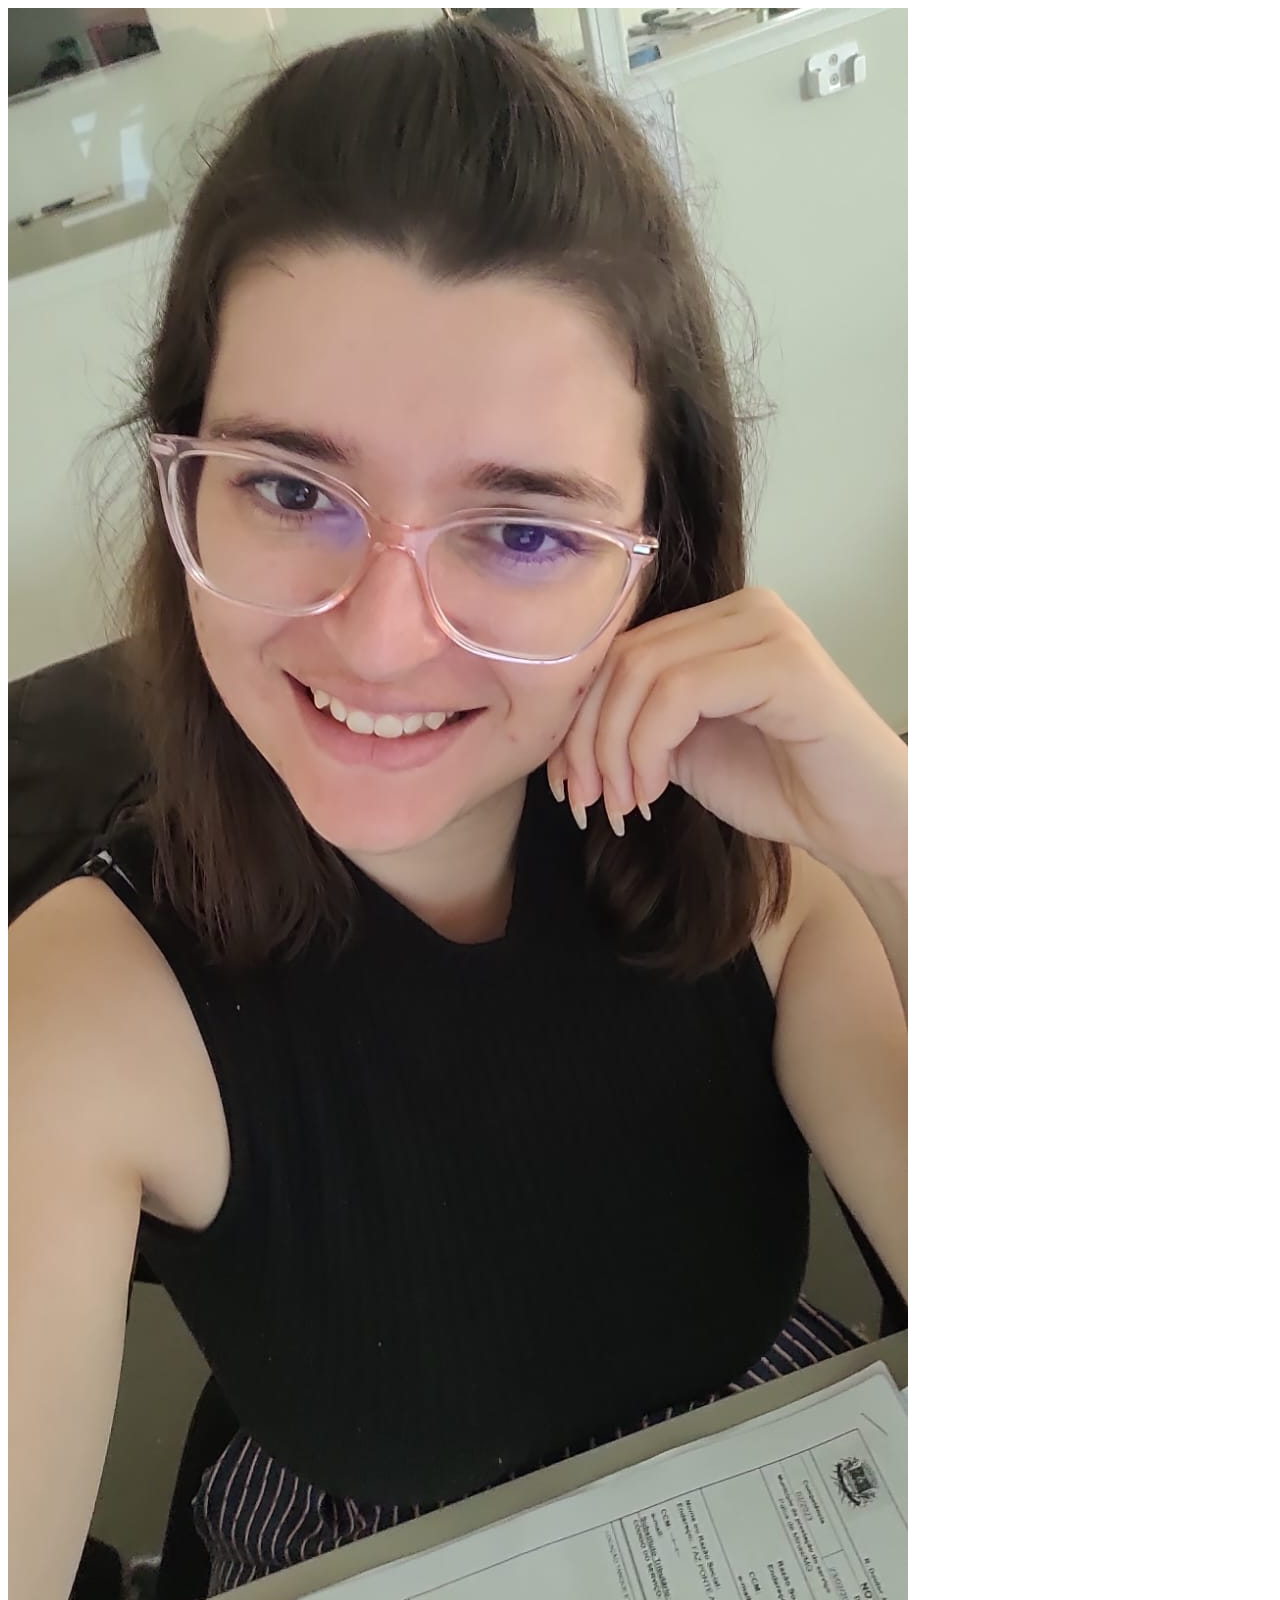
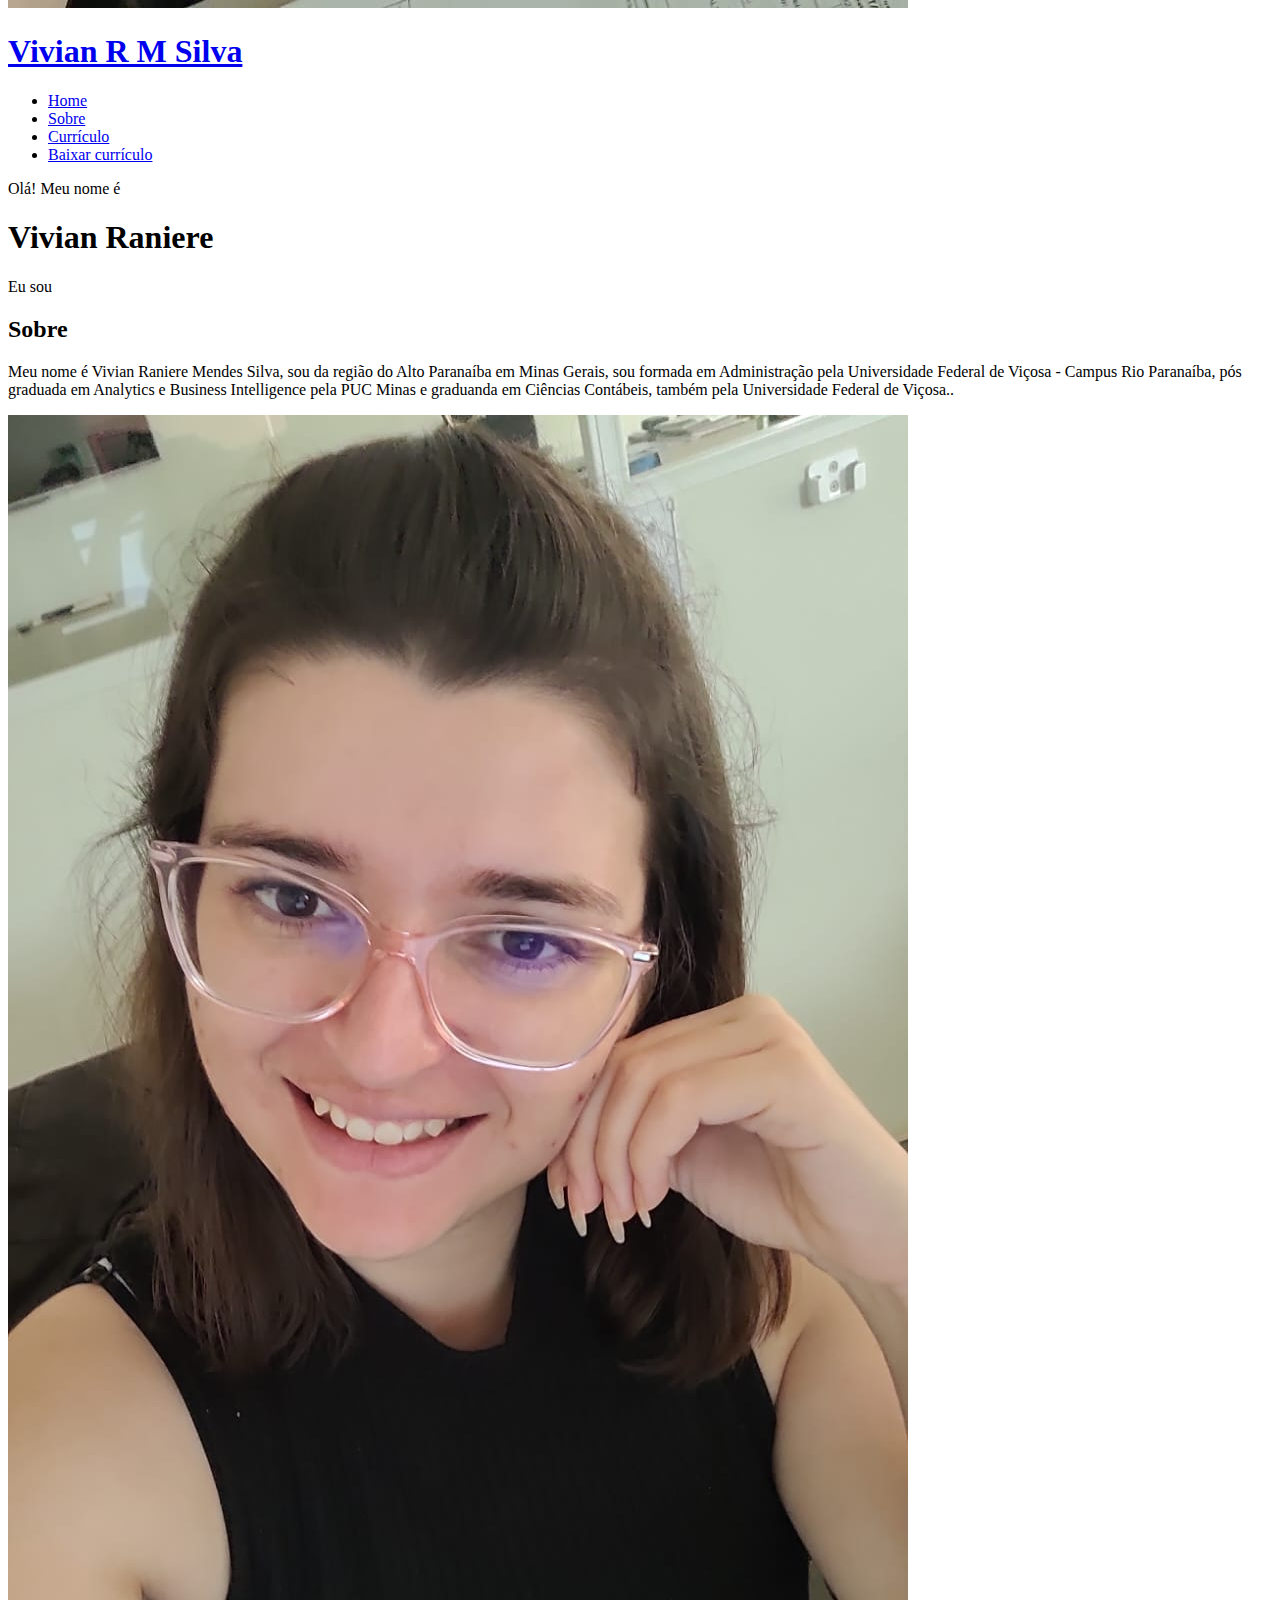
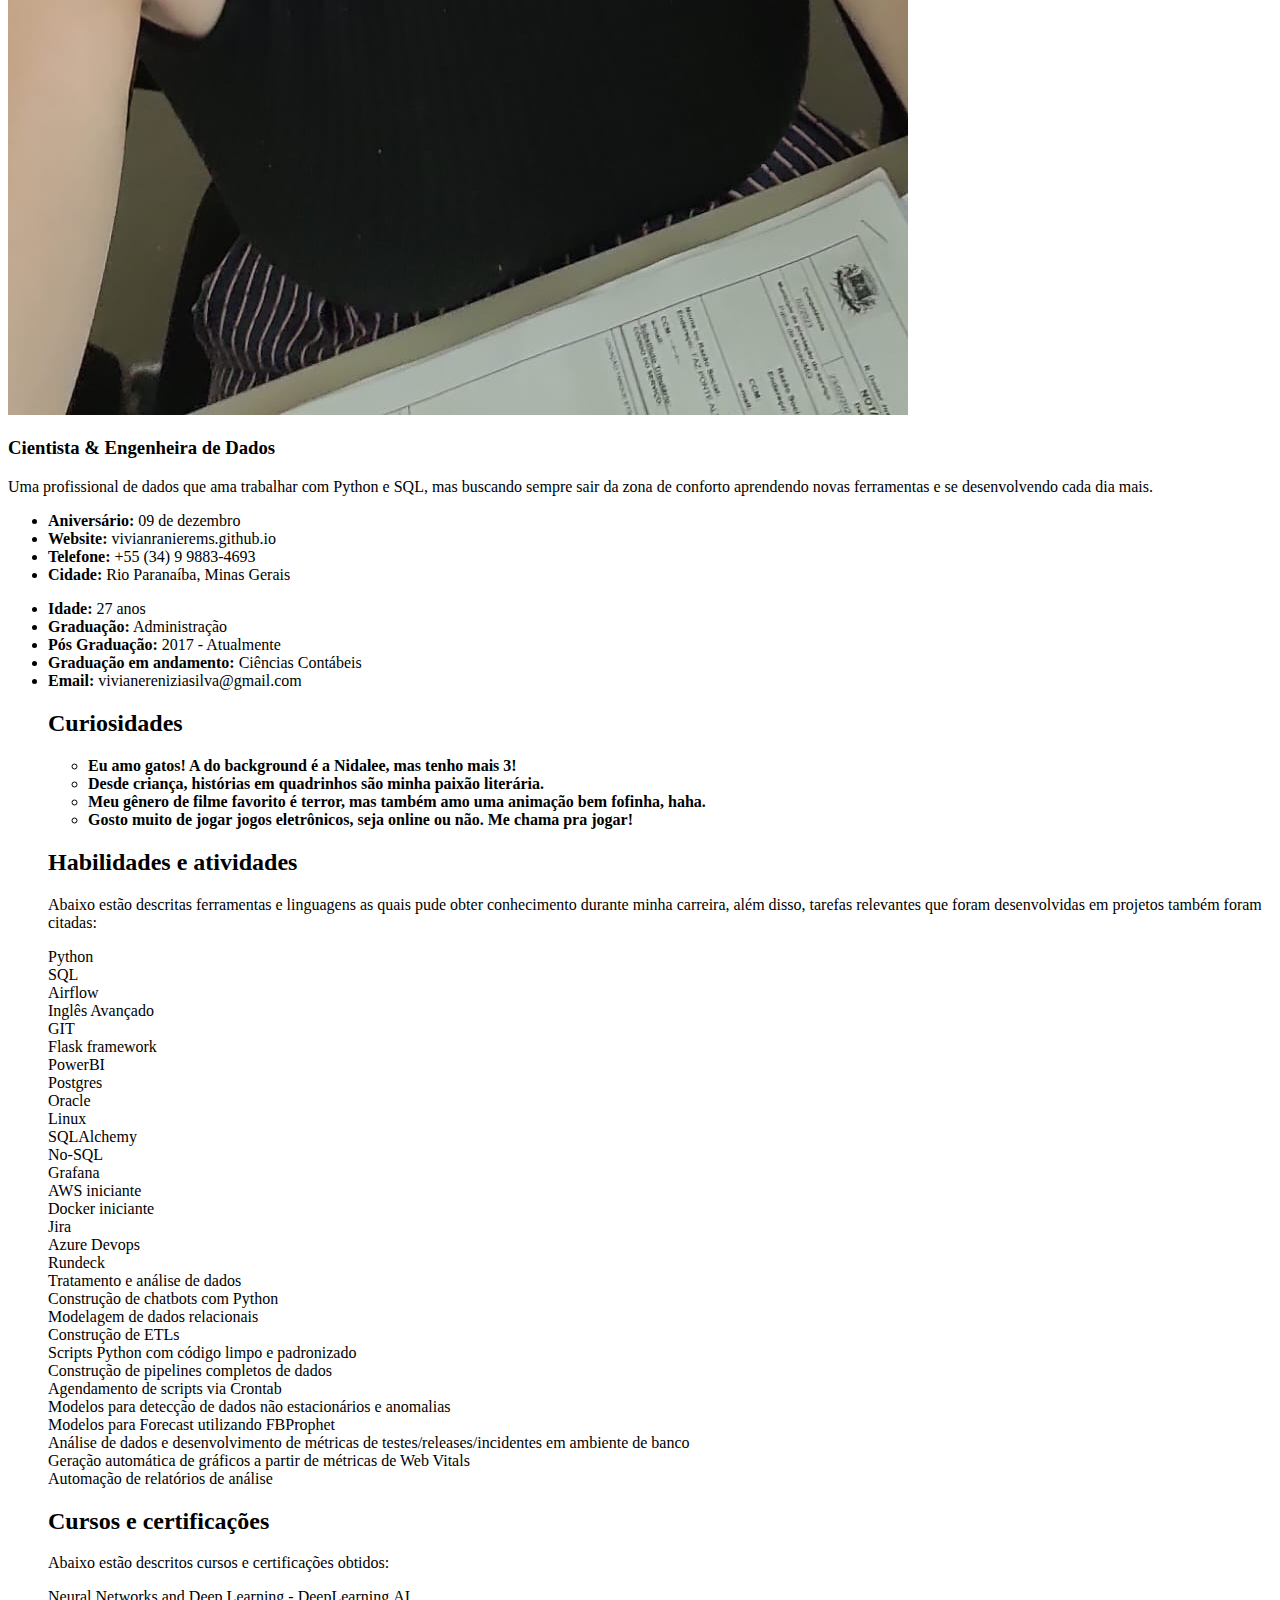
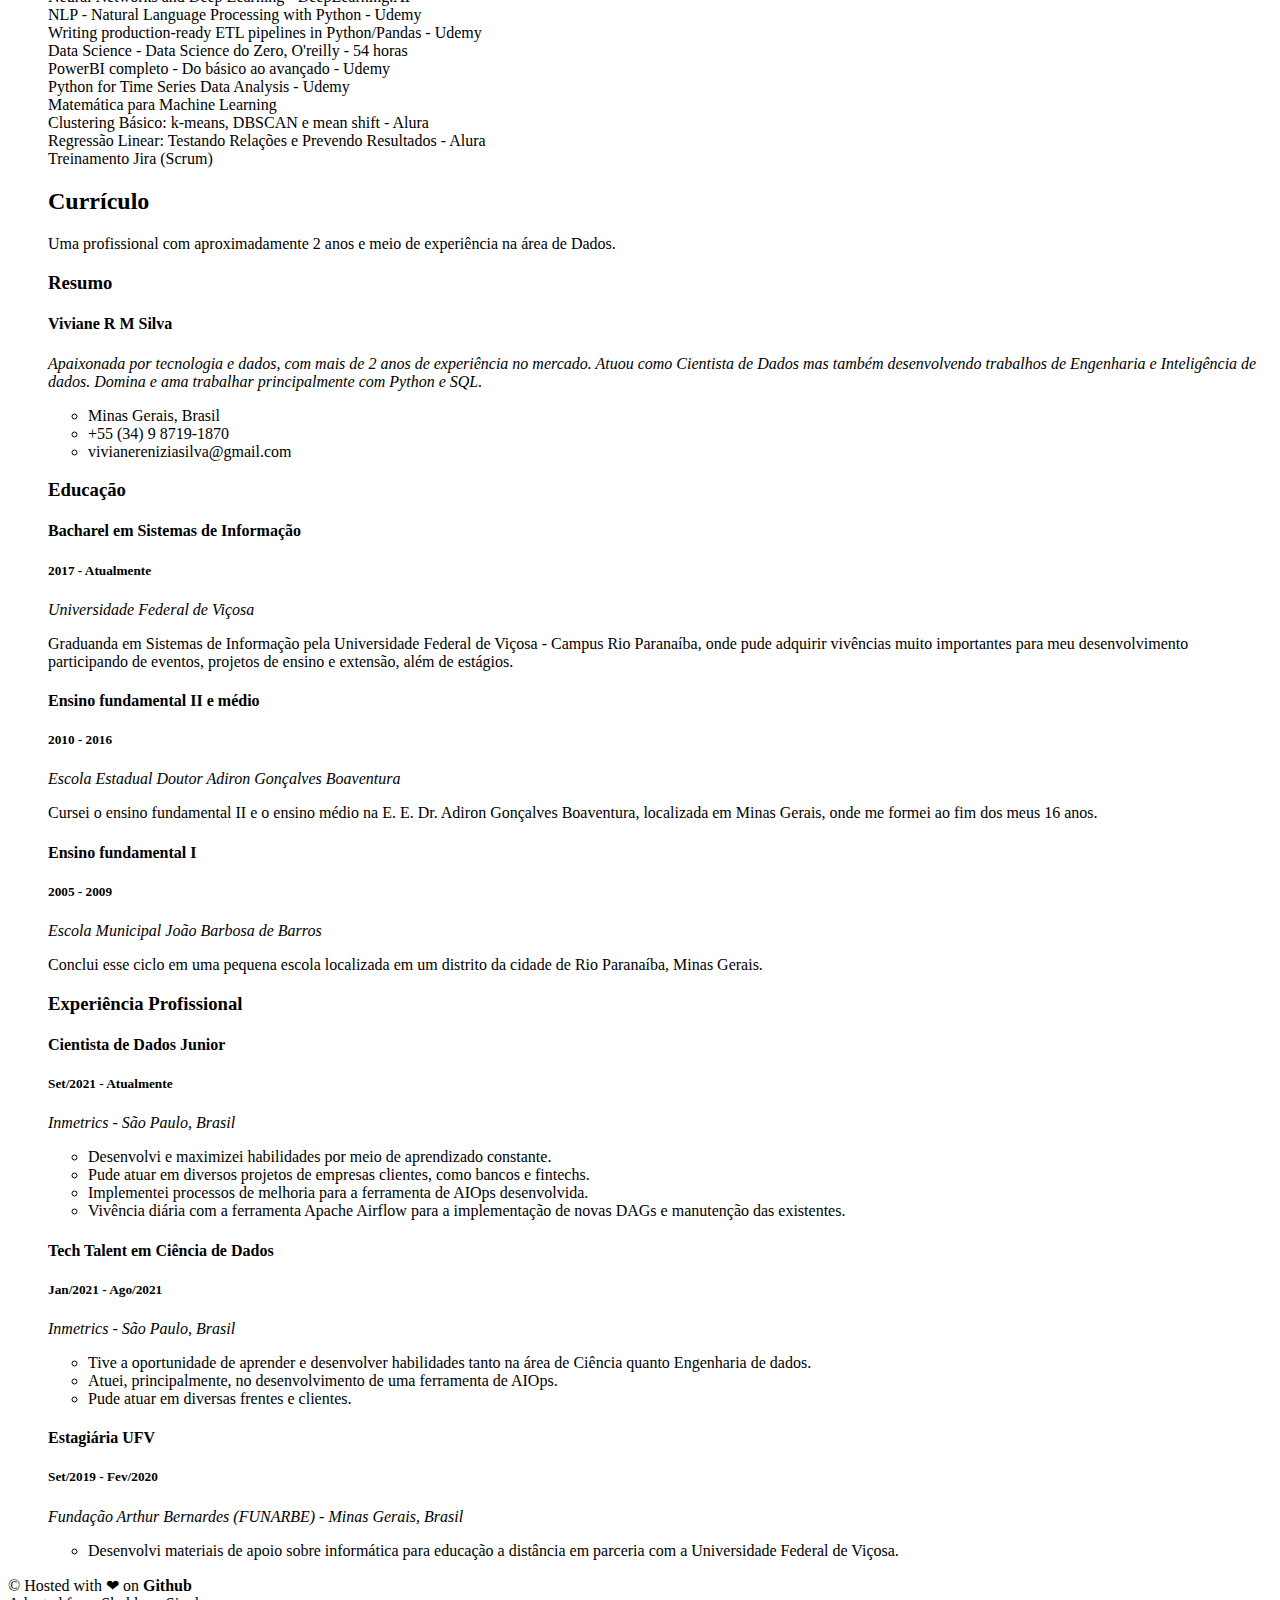
==== index.html @ a65eaf67 "Update index.html" ====
<!DOCTYPE html>
<html lang="en">

<head>
  <meta charset="utf-8">
  <meta content="width=device-width, initial-scale=1.0" name="viewport">

  <title>Vivian R M Silva | Currículo</title>
  <meta content=" Vivian R M Silva curriculo" name="description">
  <meta content="Vivian,Raniere,desinger,Vivian R M Silva curriculo,vivianranierems" name="keywords">

  <!-- Favicons -->
  <link href="assets/img/favicon.png" rel="icon">
  <link href="assets/img/apple-touch-icon.png" rel="apple-touch-icon">

  <!-- Google Fonts -->
  <link
    href="https://fonts.googleapis.com/css?family=Open+Sans:300,300i,400,400i,600,600i,700,700i|Raleway:300,300i,400,400i,500,500i,600,600i,700,700i|Poppins:300,300i,400,400i,500,500i,600,600i,700,700i"
    rel="stylesheet">

  <!-- Vendor CSS Files -->
  <link href="assets/vendor/aos/aos.css" rel="stylesheet">
  <link href="assets/vendor/bootstrap/css/bootstrap.min.css" rel="stylesheet">
  <link href="assets/vendor/bootstrap-icons/bootstrap-icons.css" rel="stylesheet">
  <link href="assets/vendor/boxicons/css/boxicons.min.css" rel="stylesheet">
  <link href="assets/vendor/glightbox/css/glightbox.min.css" rel="stylesheet">
  <link href="assets/vendor/swiper/swiper-bundle.min.css" rel="stylesheet">

  <!-- Template Main CSS File -->
  <link href="assets/css/style.css" rel="stylesheet">

  <!-- Global site tag (gtag.js) - Google Analytics -->
  <script async src="https://www.googletagmanager.com/gtag/js?id=G-8G2QPJ8TQ5"></script>
  <script>
    window.dataLayer = window.dataLayer || [];

    function gtag() {
      dataLayer.push(arguments);
    }
    gtag('js', new Date());

    gtag('config', 'G-8G2QPJ8TQ5');
  </script>

</head>

<body>

  <!-- ======= Mobile nav toggle button sample ======= -->
  <i class="bi bi-list mobile-nav-toggle d-xl-none"></i>

  <!-- ======= Header ======= -->
  <header id="header">
    <div class="d-flex flex-column">

      <div class="profile">
        <img src="assets/img/profile-pic.png" alt="" class="img-fluid rounded-circle">
        <h1 class="text-light"><a href="index.html">Vivian R M Silva</a></h1>
        <div class="social-links mt-3 text-center">
          <a href="https://www.linkedin.com/in/vivian-raniere/" class="linkedin"><i class="bx bxl-linkedin"></i></a>
          <a href="https://github.com/vivianranierems" class="twitter"><i class="bx bxl-github"></i></a>
          <a href="https://www.instagram.com/ranierevivi/" class="instagram"><i class="bx bxl-instagram"></i></a>
        </div>
      </div>

      <nav id="navbar" class="nav-menu navbar">
        <ul>
          <li><a href="#hero" class="nav-link scrollto active"><i class="bx bx-home"></i> <span>Home</span></a></li>
          <li><a href="#about" class="nav-link scrollto"><i class="bx bx-user"></i> <span>Sobre</span></a></li>
          <li><a href="#resume" class="nav-link scrollto"><i class="bx bx-file-blank"></i> <span>Currículo</span></a></li>
          <li><a
              href="https://github.com/vivianranierems/vivianranierems.github.io/raw/main/Vivian R M Silva ptbr.pdf"
              class="nav-link scrollto"><i class="bx bx-server"></i> <span>Baixar currículo</span></a></li>
          <!-- <li><a href="#contact" class="nav-link scrollto"><i class="bx bx-envelope"></i> <span>Contact</span></a></li> -->
        </ul>
      </nav><!-- .nav-menu -->
    </div>
  </header><!-- End Header -->

  <!-- ======= Hero Section ======= -->
  <section id="hero" class="d-flex flex-column justify-content-center align-items-center">
    <div class="hero-container" data-aos="fade-in">
      <p>Olá! Meu nome é
      <h1>Vivian Raniere</h1>
      <p>Eu sou <span class="typed"
          data-typed-items="Administradora, Esp. em Analytics e BI, Contadora"></span></p>
    </div>
  </section><!-- End Hero -->

  <main id="main">

    <!-- ======= About Section ======= -->
    <section id="about" class="about">
      <div class="container">
        <div class="section-title">
          <h2>Sobre</h2>
          <p>Meu nome é Vivian Raniere Mendes Silva, sou da região do Alto Paranaíba em Minas Gerais, sou formada em Administração pela Universidade Federal de Viçosa - Campus Rio Paranaíba, pós graduada em Analytics e Business Intelligence pela PUC Minas e graduanda em Ciências Contábeis, também pela Universidade Federal de Viçosa..
          </p>
        </div>

        <div class="row">
          <div class="col-lg-4" data-aos="fade-right">
            <img src="assets/img/profile-pic.png" class="img-fluid" alt="">
          </div>
          <div class="col-lg-8 pt-4 pt-lg-0 content" data-aos="fade-left">
            <h3>Cientista &amp; Engenheira de Dados</h3>
            <p class="fst-italic">
              Uma profissional de dados que ama trabalhar com Python e SQL, mas buscando sempre sair da zona de conforto aprendendo novas ferramentas e se desenvolvendo cada dia mais.
            </p>
            <div class="row">
              <div class="col-lg-6">
                <ul>
                  <li><i class="bi bi-chevron-right"></i> <strong>Aniversário:</strong> <span>09 de dezembro</span></li>
                  <li><i class="bi bi-chevron-right"></i> <strong>Website:</strong> <span>vivianranierems.github.io</span>
                  </li>
                  <li><i class="bi bi-chevron-right"></i> <strong>Telefone:</strong> <span>+55 (34) 9 9883-4693</span></li>
                  <li><i class="bi bi-chevron-right"></i> <strong>Cidade:</strong> <span>Rio Paranaíba, Minas Gerais</span></li>
                </ul>
              </div>
              <div class="col-lg-6">
                <ul>
                  <li><i class="bi bi-chevron-right"></i> <strong>Idade:</strong> <span>27 anos</span></li>
                  <li><i class="bi bi-chevron-right"></i> <strong>Graduação:</strong> <span>Administração</span>
                  </li>
                  <li><i class="bi bi-chevron-right"></i> <strong>Pós Graduação:</strong> <span>2017 - Atualmente</span></li>
                  <li><i class="bi bi-chevron-right"></i> <strong>Graduação em andamento:</strong> <span>Ciências Contábeis</span></li>
                  <li><i class="bi bi-chevron-right"></i> <strong>Email:</strong> <span>vivianereniziasilva@gmail.com</span>
                  </li>
                </ul>
              </div>
            </div>
            <!-- <p>
              Officiis eligendi itaque labore et dolorum mollitia officiis optio vero. Quisquam sunt adipisci omnis et ut. Nulla accusantium dolor incidunt officia tempore. Et eius omnis.
              Cupiditate ut dicta maxime officiis quidem quia. Sed et consectetur qui quia repellendus itaque neque. Aliquid amet quidem ut quaerat cupiditate. Ab et eum qui repellendus omnis culpa magni laudantium dolores.
            </p> -->
          </div>
        </div>

      </div>
    </section><!-- End About Section -->

    <!-- ======= Facts Section ======= --><ul>
    <section id="facts" class="facts">
      <div class="container">

        <div class="section-title">
          <h2>Curiosidades</h2>
        </div>

        <div class="row">
          <div class="pt-4 pt-lg-0 content" data-aos="fade-left">
            <div class="row">
                <ul>
                  <li><i class="bi bi-chevron-right"></i> <strong>Eu amo gatos! A do background é a Nidalee, mas tenho mais 3!</strong></li>
                  <li><i class="bi bi-chevron-right"></i> <strong>Desde criança, histórias em quadrinhos são minha paixão literária.</strong></li>
                  <li><i class="bi bi-chevron-right"></i> <strong>Meu gênero de filme favorito é terror, mas também amo uma animação bem fofinha, haha.</strong></li>
                  <li><i class="bi bi-chevron-right"></i> <strong>Gosto muito de jogar jogos eletrônicos, seja online ou não. Me chama pra jogar!</strong></li>
                </ul>
            </div>
            <!-- <p>
              Officiis eligendi itaque labore et dolorum mollitia officiis optio vero. Quisquam sunt adipisci omnis et ut. Nulla accusantium dolor incidunt officia tempore. Et eius omnis.
              Cupiditate ut dicta maxime officiis quidem quia. Sed et consectetur qui quia repellendus itaque neque. Aliquid amet quidem ut quaerat cupiditate. Ab et eum qui repellendus omnis culpa magni laudantium dolores.
            </p> -->
          </div>
        </div>
      </div>
    </section><!-- End facts Section -->
    
    <!-- ======= Skills Section ======= -->
    <section id="skills" class="skills section-bg">
      <div class="container">

        <div class="section-title">
          <h2>Habilidades e atividades</h2>
          <p>Abaixo estão descritas ferramentas e linguagens as quais pude obter conhecimento durante minha carreira, além disso, tarefas relevantes que foram desenvolvidas em projetos também foram citadas:</p>
        </div>

        <div class="row skills-content">

          <div class="col-lg-6" data-aos="fade-up">

            <div class="progress">
                <span class="skill">Python</span>
            </div>
  
            <div class="progress">
                <span class="skill">SQL</span>
            </div>

            <div class="progress">
                <span class="skill">Airflow</span>
            </div>
            
            <div class="progress">
                <span class="skill">Inglês Avançado</span>
            </div>

            <div class="progress">
                <span class="skill">GIT</span>
              </div>
            
            <div class="progress">
                <span class="skill">Flask framework</span>
            </div>
            
            <div class="progress">
                <span class="skill">PowerBI</span>
            </div>
            
            <div class="progress">
                <span class="skill">Postgres</span>
            </div>
            
            <div class="progress">
                <span class="skill">Oracle</span>
            </div>
            
            <div class="progress">
                <span class="skill">Linux</span>
            </div>
            
            <div class="progress">
                <span class="skill">SQLAlchemy</span>
            </div>
            
            <div class="progress">
                <span class="skill">No-SQL</span>
            </div>
            
            <div class="progress">
                <span class="skill">Grafana</span>
            </div>

            <div class="progress">
                <span class="skill">AWS iniciante</span>
            </div>

            <div class="progress">
                <span class="skill">Docker iniciante</span>
            </div>
          </div>

          <div class="col-lg-6" data-aos="fade-up" data-aos-delay="100">
            
            <div class="progress">
                <span class="skill">Jira</span>
            </div>
            
            <div class="progress">
                <span class="skill">Azure Devops</span>
            </div>
            
            <div class="progress">
                <span class="skill">Rundeck</span>
            </div>
            
            <div class="progress">
              <span class="skill">Tratamento e análise de dados</span>
            </div>
            
            <div class="progress">
              <span class="skill">Construção de chatbots com Python</span>
            </div>
            
            <div class="progress">
              <span class="skill">Modelagem de dados relacionais</span>
            </div>
            
            <div class="progress">
              <span class="skill">Construção de ETLs</span>
            </div>
            
            <div class="progress">
              <span class="skill">Scripts Python com código limpo e padronizado</span>
            </div>
            
            <div class="progress">
              <span class="skill">Construção de pipelines completos de dados</span>
            </div>
            
            <div class="progress">
              <span class="skill">Agendamento de scripts via Crontab</span>
            </div>
            
            <div class="progress">
              <span class="skill">Modelos para detecção de dados não estacionários e anomalias</span>
            </div>
            
            <div class="progress">
              <span class="skill">Modelos para Forecast utilizando FBProphet</span>
            </div>

            <div class="progress">
                <span class="skill">Análise de dados e desenvolvimento de métricas de testes/releases/incidentes em ambiente de banco</span>
            </div>
            
            <div class="progress">
                <span class="skill">Geração automática de gráficos a partir de métricas de Web Vitals</span>
            </div>
            
            <div class="progress">
                <span class="skill">Automação de relatórios de análise</span>
            </div>
          </div>

        </div>

      </div>
    </section><!-- End Skills Section -->

    
    <!-- ======= Certifies Section ======= -->
    <section id="certifications" class="certifications section-bg">
      <div class="container">

        <div class="section-title">
          <h2>Cursos e certificações</h2>
          <p>Abaixo estão descritos cursos e certificações obtidos:</p>
        </div>

        <div class="row skills-content">

          <div class="col-lg-6" data-aos="fade-up">

            <div class="progress">
                <span class="skill">Neural Networks and Deep Learning - DeepLearning.AI</span>
            </div>
  
            <div class="progress">
                <span class="skill">NLP - Natural Language Processing with Python - Udemy</span>
            </div>

            <div class="progress">
                <span class="skill">Writing production-ready ETL pipelines in Python/Pandas - Udemy</span>
            </div>
            
            <div class="progress">
                <span class="skill">Data Science - Data Science do Zero, O'reilly - 54 horas</span>
            </div>

            <div class="progress">
                <span class="skill">PowerBI completo - Do básico ao avançado - Udemy</span>
              </div>
            
          </div>

          <div class="col-lg-6" data-aos="fade-up" data-aos-delay="100">
            
             <div class="progress">
                <span class="skill">Python for Time Series Data Analysis - Udemy</span>
            </div>
            
            <div class="progress">
                <span class="skill">Matemática para Machine Learning</span>
            </div>
            
            <div class="progress">
                <span class="skill">Clustering Básico: k-means, DBSCAN e mean shift - Alura</span>
            </div>
            
            <div class="progress">
                <span class="skill">Regressão Linear: Testando Relações e Prevendo Resultados - Alura</span>
            </div>
            
            <div class="progress">
                <span class="skill">Treinamento Jira (Scrum)</span>
            </div>
          </div>

        </div>

      </div>
    </section><!-- End Certifies Section -->
    
    <!-- ======= Resume Section ======= -->
    <section id="resume" class="resume">
      <div class="container">

        <div class="section-title">
          <h2>Currículo</h2>
          <p>Uma profissional com aproximadamente 2 anos e meio de experiência na área de Dados.
          </p>
        </div>

        <div class="row">
          <div class="col-lg-6" data-aos="fade-up">
            <h3 class="resume-title">Resumo</h3>
            <div class="resume-item pb-0">
              <h4>Viviane R M Silva</h4>
              <p><em>Apaixonada por tecnologia e dados, com mais de 2 anos de experiência no mercado. Atuou como Cientista de Dados mas também desenvolvendo trabalhos de Engenharia e Inteligência de dados.
                Domina e ama trabalhar principalmente com Python e SQL.</em></p>
              <ul>
                <li>Minas Gerais, Brasil</li>
                <li>+55 (34) 9 8719-1870</li>
                <li>vivianereniziasilva@gmail.com</li>
              </ul>
            </div>

            <h3 class="resume-title">Educação</h3>
            <div class="resume-item">
              <h4>Bacharel em Sistemas de Informação</h4>
              <h5>2017 - Atualmente</h5>
              <p><em>Universidade Federal de Viçosa</em></p>
              <p>Graduanda em Sistemas de Informação pela Universidade Federal de Viçosa - Campus Rio Paranaíba, onde pude adquirir vivências muito importantes para meu desenvolvimento participando de eventos, projetos de ensino e extensão, além de estágios.</p>
            </div>
            <div class="resume-item">
              <h4>Ensino fundamental II e médio</h4>
              <h5>2010 - 2016</h5>
              <p><em>Escola Estadual Doutor Adiron Gonçalves Boaventura</em></p>
              <p>Cursei o ensino fundamental II e o ensino médio na E. E. Dr. Adiron Gonçalves Boaventura, localizada em Minas Gerais, onde me formei ao fim dos meus 16 anos.</p>
            </div>
            <div class="resume-item">
              <h4>Ensino fundamental I</h4>
              <h5>2005 - 2009</h5>
              <p><em>Escola Municipal João Barbosa de Barros</em></p>
              <p>Conclui esse ciclo em uma pequena escola localizada em um distrito da cidade de Rio Paranaíba, Minas Gerais.</p>
            </div>
          </div>
          <div class="col-lg-6" data-aos="fade-up" data-aos-delay="100">
            <h3 class="resume-title">Experiência Profissional</h3>
            <div class="resume-item">
              <h4>Cientista de Dados Junior</h4>
              <h5>Set/2021 - Atualmente</h5>
              <p><em>Inmetrics - São Paulo, Brasil</em></p>
              <ul>
                <li>Desenvolvi e maximizei habilidades por meio de aprendizado constante.</li>
                <li>Pude atuar em diversos projetos de empresas clientes, como bancos e fintechs.</li>
                <li>Implementei processos de melhoria para a ferramenta de AIOps desenvolvida.</li>
                <li>Vivência diária com a ferramenta Apache Airflow para a implementação de novas DAGs e manutenção das existentes.</li>
              </ul>
            </div>
            <div class="resume-item">
              <h4>Tech Talent em Ciência de Dados</h4>
              <h5>Jan/2021 - Ago/2021</h5>
              <p><em>Inmetrics - São Paulo, Brasil</em></p>
              <ul>
                <li>Tive a oportunidade de aprender e desenvolver habilidades tanto na área de Ciência quanto Engenharia de dados.</li>
                <li>Atuei, principalmente, no desenvolvimento de uma ferramenta de AIOps.</li>
                <li>Pude atuar em diversas frentes e clientes.</li>
              </ul>
            </div>
            <div class="resume-item">
              <h4>Estagiária UFV</h4>
              <h5>Set/2019 - Fev/2020</h5>
              <p><em>Fundação Arthur Bernardes (FUNARBE) - Minas Gerais, Brasil</em></p>
              <ul>
                <li>Desenvolvi materiais de apoio sobre informática para educação a distância em parceria com a Universidade Federal de Viçosa.</li>
              </ul>
            </div>
          </div>
        </div>

      </div>
    </section><!-- End Resume Section -->


          </div>
          <div class="swiper-pagination"></div>
        </div>

      </div>
    </section><!-- End Testimonials Section -->


  </main><!-- End #main -->

  <!-- ======= Footer ======= -->
  <footer id="footer">
    <div class="container">
      <div class="copyright">
        &copy; Hosted with ❤ on <strong><span>Github</span></strong>
      </div>
      <div class="credits">

        Adapted from Shubham Singh</a>
      </div>
    </div>
  </footer><!-- End  Footer -->

  <a href="#" class="back-to-top d-flex align-items-center justify-content-center"><i
      class="bi bi-arrow-up-short"></i></a>

  <!-- Vendor JS Files -->
  <script src="assets/vendor/purecounter/purecounter.js"></script>
  <script src="assets/vendor/aos/aos.js"></script>
  <script src="assets/vendor/bootstrap/js/bootstrap.bundle.min.js"></script>
  <script src="assets/vendor/glightbox/js/glightbox.min.js"></script>
  <script src="assets/vendor/isotope-layout/isotope.pkgd.min.js"></script>
  <script src="assets/vendor/swiper/swiper-bundle.min.js"></script>
  <script src="assets/vendor/typed.js/typed.min.js"></script>
  <script src="assets/vendor/waypoints/noframework.waypoints.js"></script>
  <script src="assets/vendor/php-email-form/validate.js"></script>

  <!-- Template Main JS File -->
  <script src="assets/js/main.js"></script>

</body>

</html>
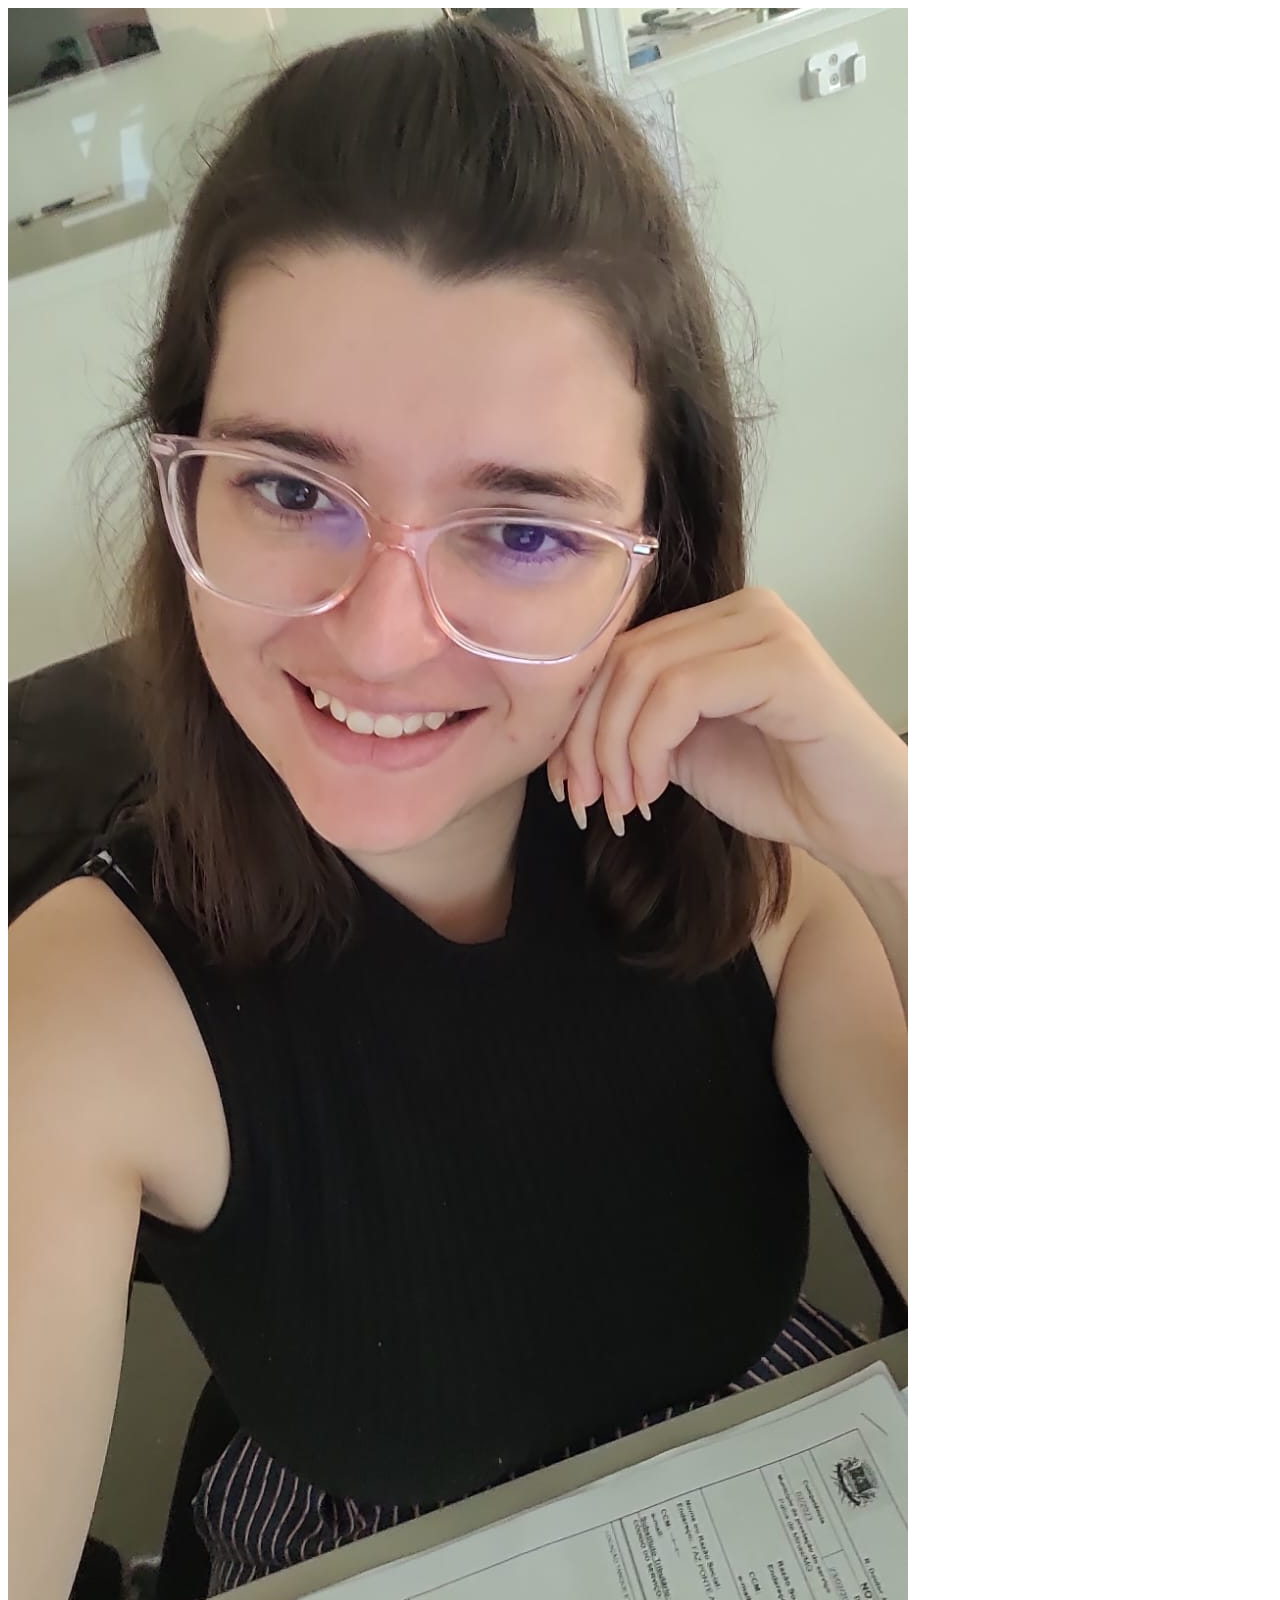
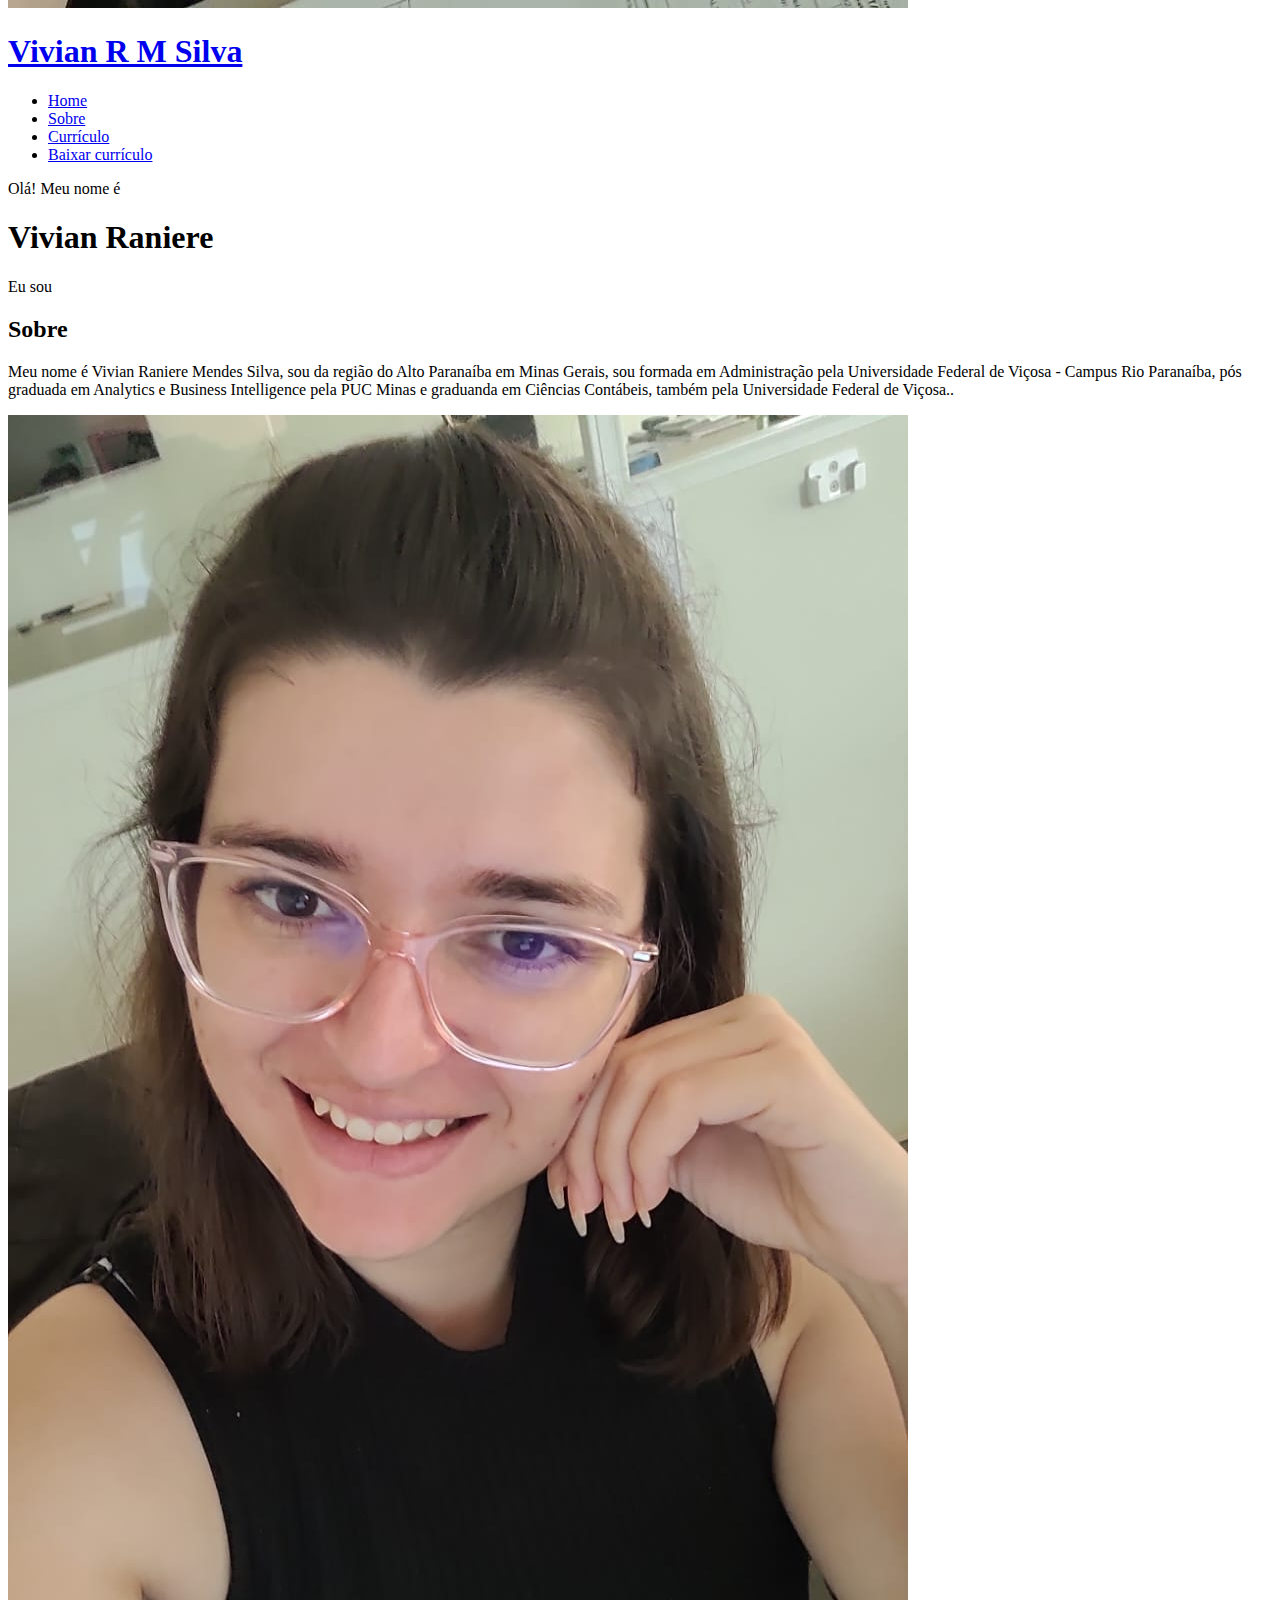
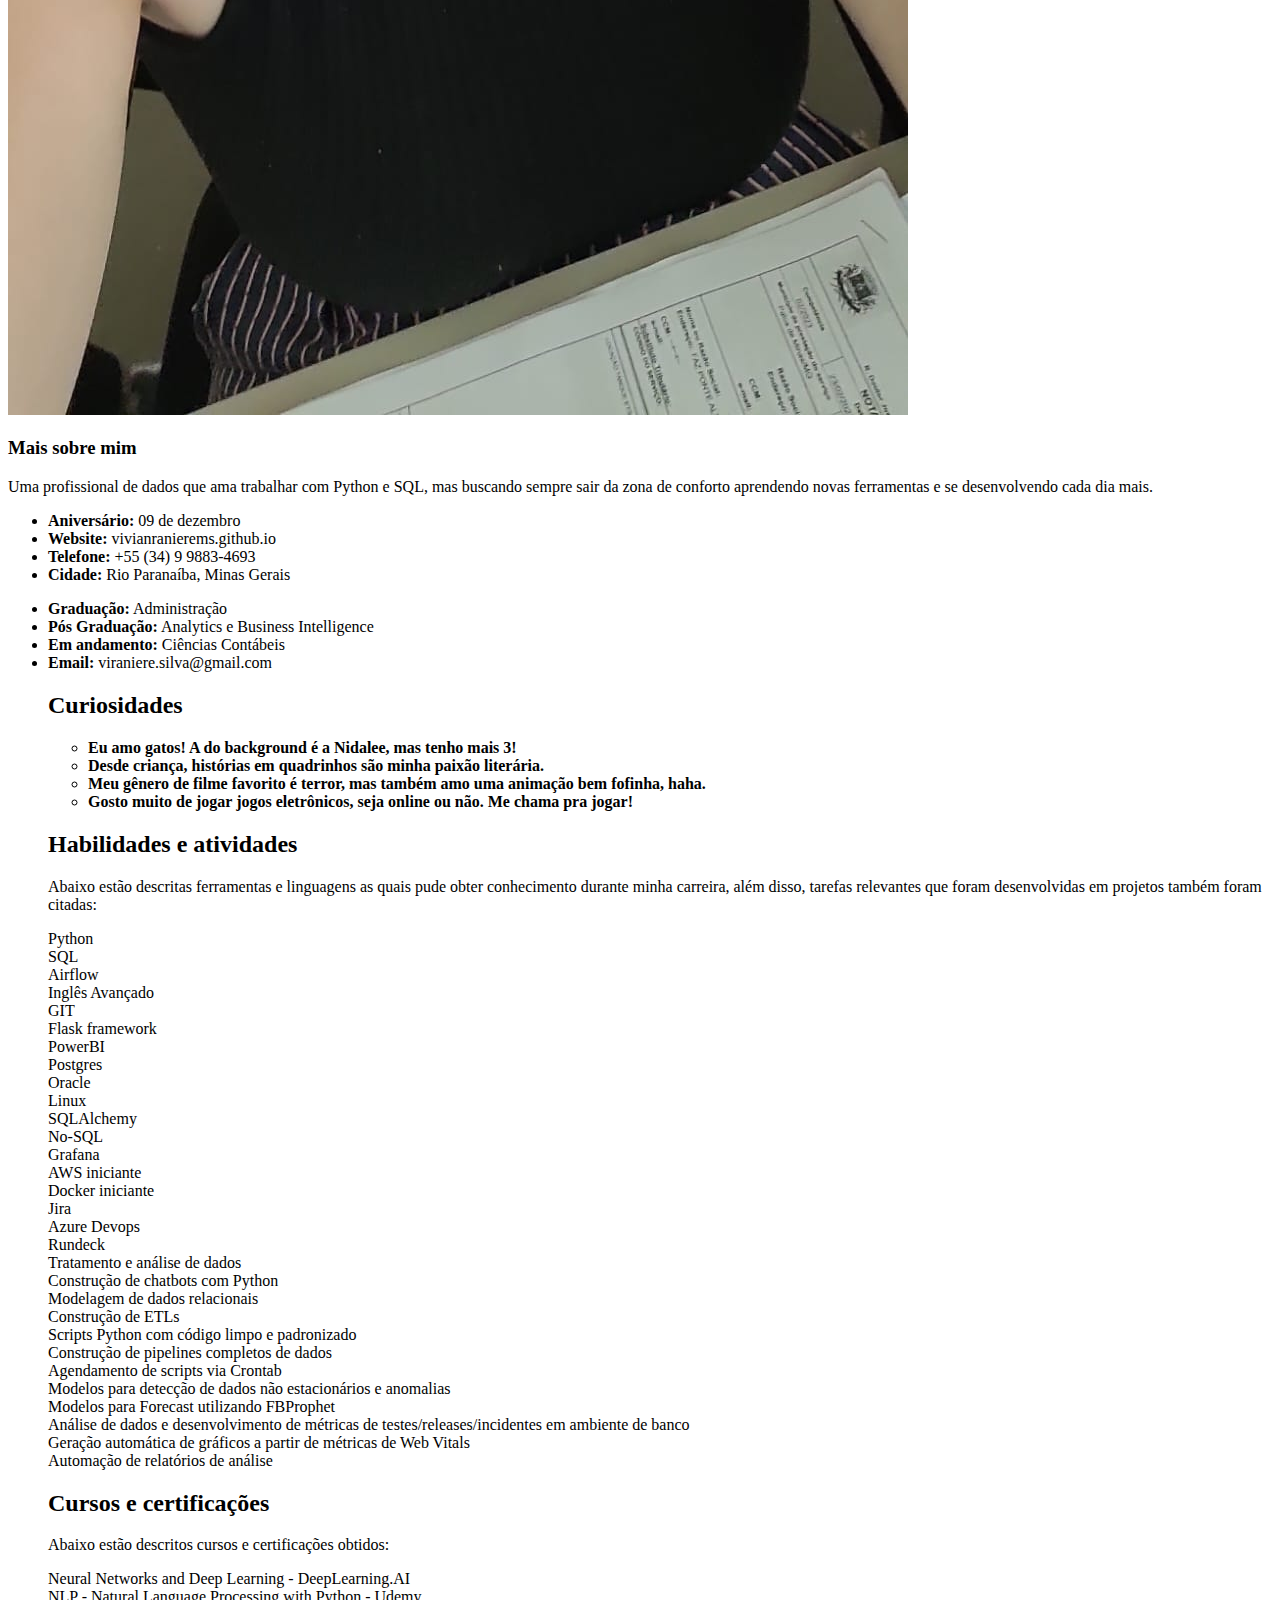
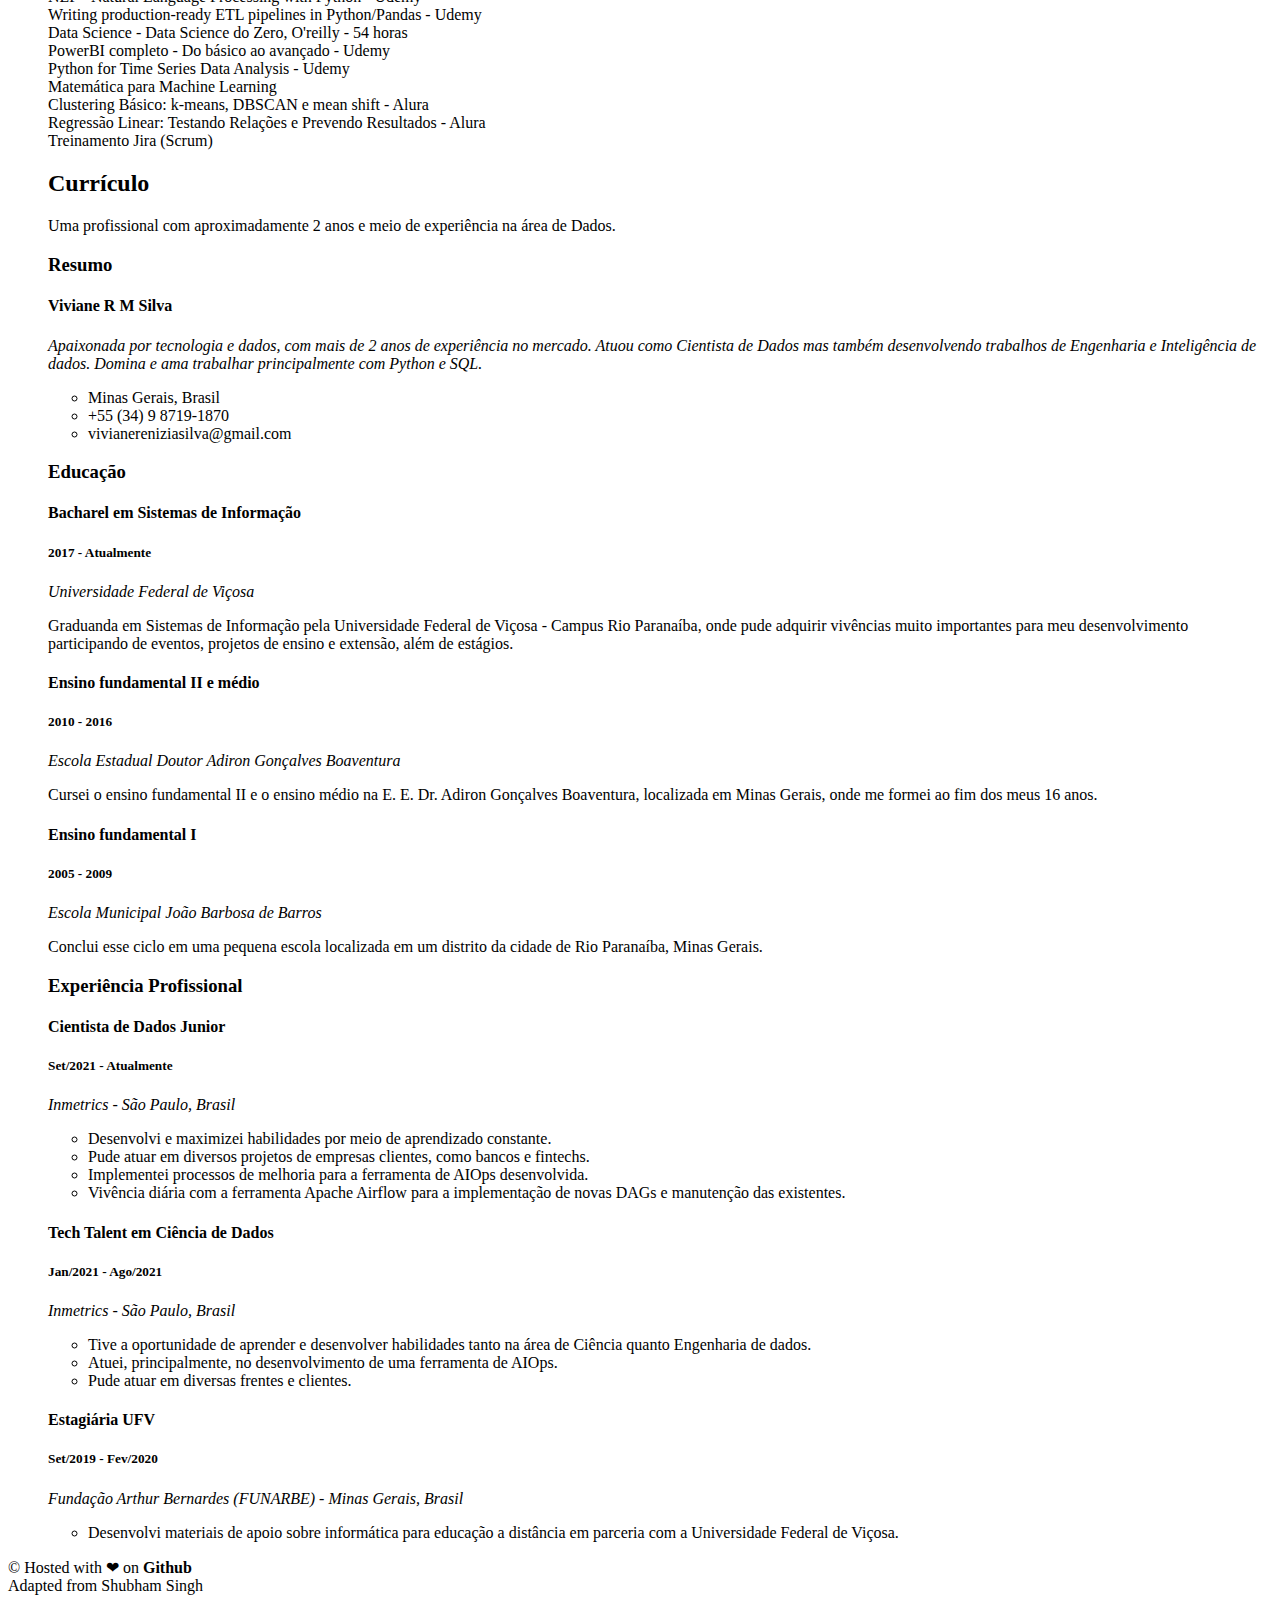
==== commit 551d0679: "Update index.html" ====
--- a/index.html
+++ b/index.html
@@ -103,7 +103,7 @@
             <img src="assets/img/profile-pic.png" class="img-fluid" alt="">
           </div>
           <div class="col-lg-8 pt-4 pt-lg-0 content" data-aos="fade-left">
-            <h3>Cientista &amp; Engenheira de Dados</h3>
+            <h3>Mais sobre mim</h3>
             <p class="fst-italic">
               Uma profissional de dados que ama trabalhar com Python e SQL, mas buscando sempre sair da zona de conforto aprendendo novas ferramentas e se desenvolvendo cada dia mais.
             </p>
@@ -119,12 +119,11 @@
               </div>
               <div class="col-lg-6">
                 <ul>
-                  <li><i class="bi bi-chevron-right"></i> <strong>Idade:</strong> <span>27 anos</span></li>
                   <li><i class="bi bi-chevron-right"></i> <strong>Graduação:</strong> <span>Administração</span>
                   </li>
-                  <li><i class="bi bi-chevron-right"></i> <strong>Pós Graduação:</strong> <span>2017 - Atualmente</span></li>
-                  <li><i class="bi bi-chevron-right"></i> <strong>Graduação em andamento:</strong> <span>Ciências Contábeis</span></li>
-                  <li><i class="bi bi-chevron-right"></i> <strong>Email:</strong> <span>vivianereniziasilva@gmail.com</span>
+                  <li><i class="bi bi-chevron-right"></i> <strong>Pós Graduação:</strong> <span>Analytics e Business Intelligence</span></li>
+                  <li><i class="bi bi-chevron-right"></i> <strong>Em andamento:</strong> <span>Ciências Contábeis</span></li>
+                  <li><i class="bi bi-chevron-right"></i> <strong>Email:</strong> <span>viraniere.silva@gmail.com</span>
                   </li>
                 </ul>
               </div>
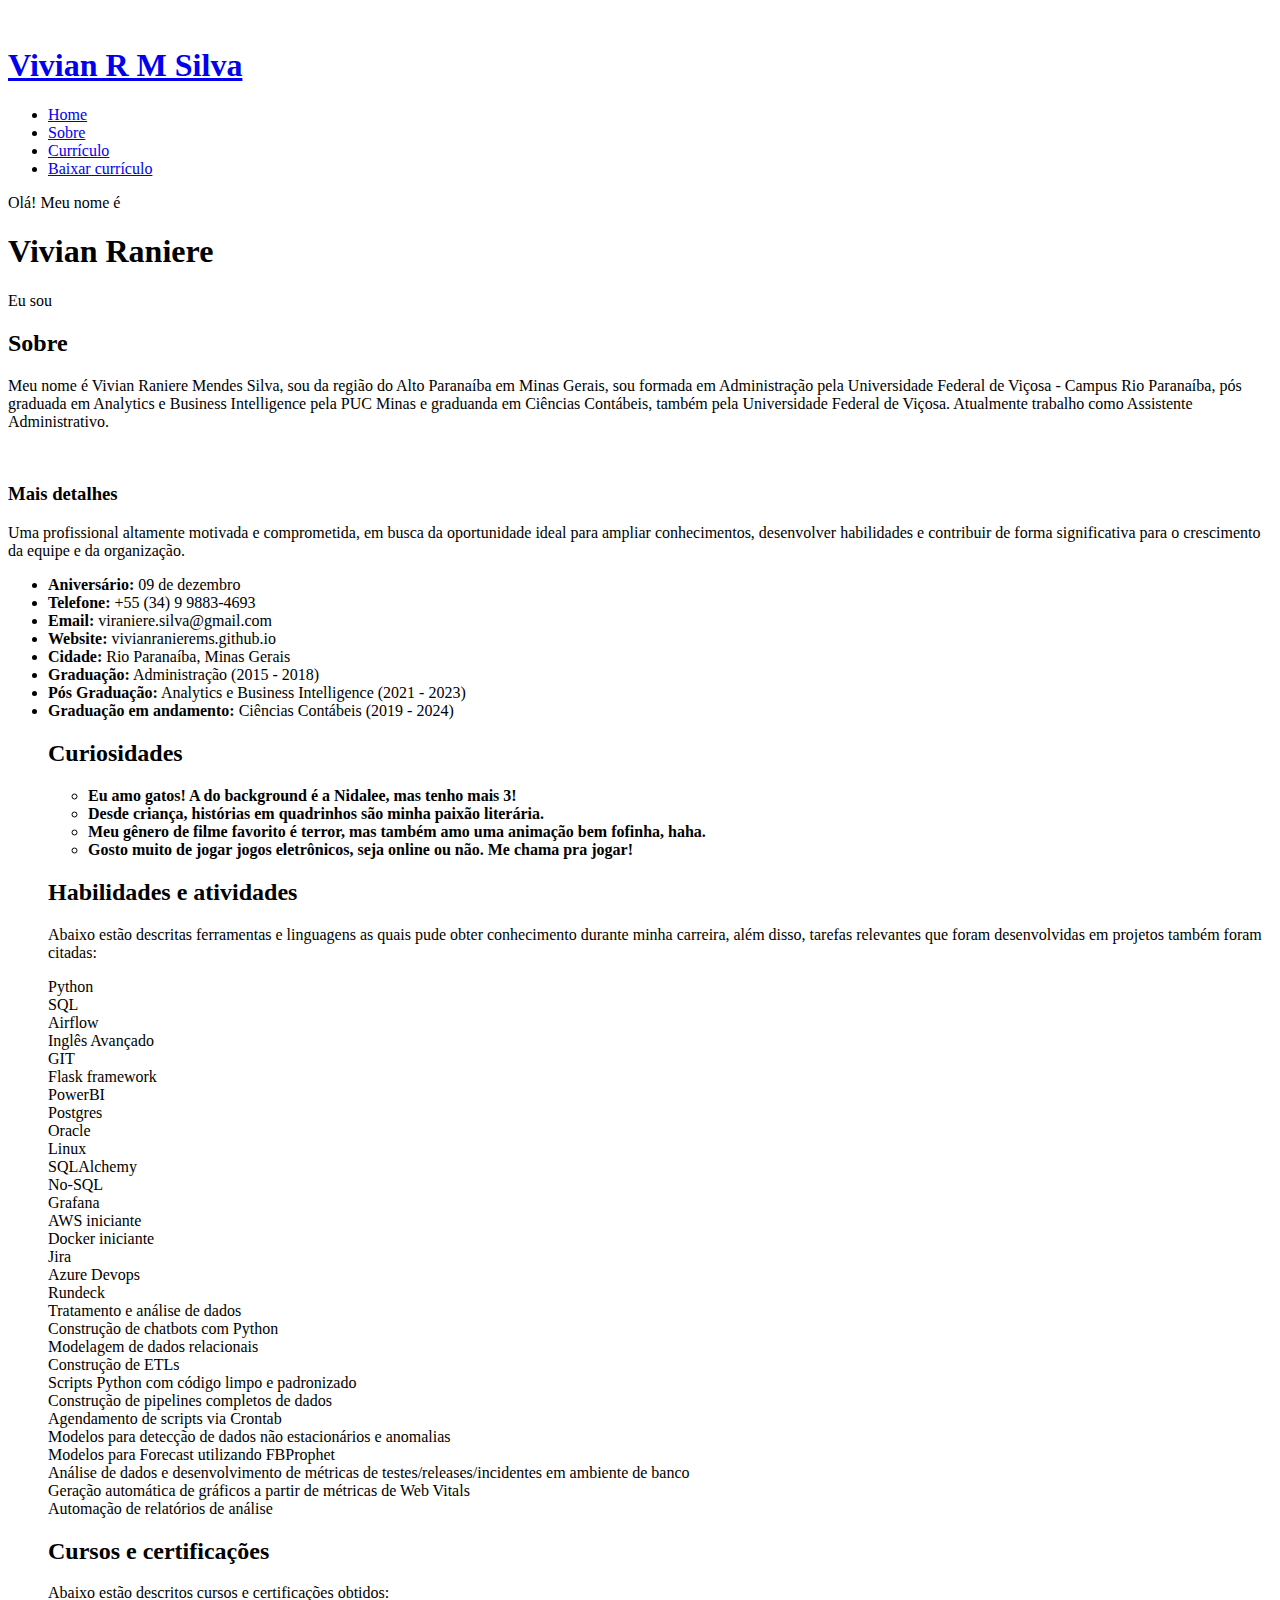
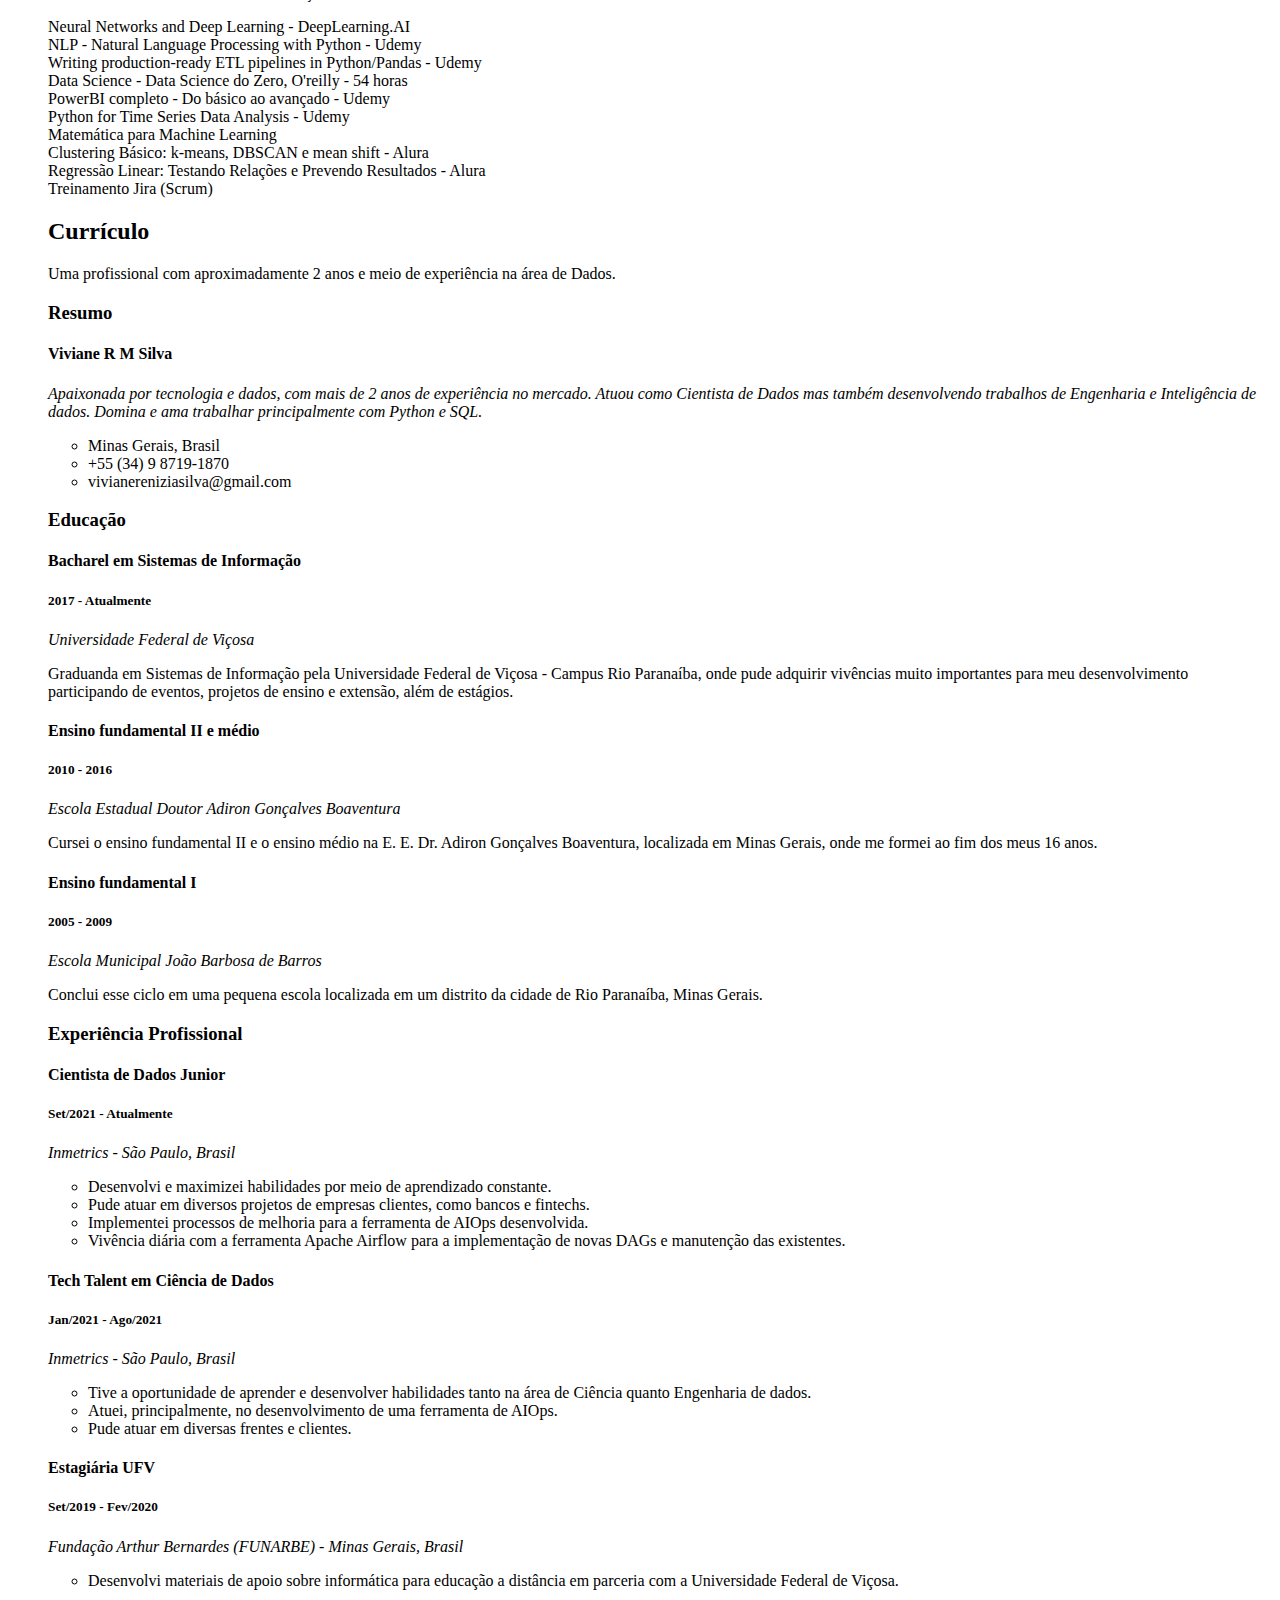
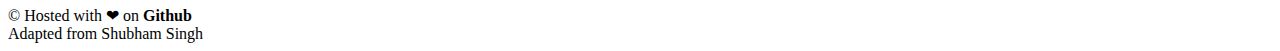
==== commit a9d3849f: "Update index.html" ====
--- a/index.html
+++ b/index.html
@@ -94,7 +94,7 @@
       <div class="container">
         <div class="section-title">
           <h2>Sobre</h2>
-          <p>Meu nome é Vivian Raniere Mendes Silva, sou da região do Alto Paranaíba em Minas Gerais, sou formada em Administração pela Universidade Federal de Viçosa - Campus Rio Paranaíba, pós graduada em Analytics e Business Intelligence pela PUC Minas e graduanda em Ciências Contábeis, também pela Universidade Federal de Viçosa..
+          <p>Meu nome é Vivian Raniere Mendes Silva, sou da região do Alto Paranaíba em Minas Gerais, sou formada em Administração pela Universidade Federal de Viçosa - Campus Rio Paranaíba, pós graduada em Analytics e Business Intelligence pela PUC Minas e graduanda em Ciências Contábeis, também pela Universidade Federal de Viçosa. Atualmente trabalho como Assistente Administrativo.
           </p>
         </div>
 
@@ -103,28 +103,21 @@
             <img src="assets/img/profile-pic.png" class="img-fluid" alt="">
           </div>
           <div class="col-lg-8 pt-4 pt-lg-0 content" data-aos="fade-left">
-            <h3>Mais sobre mim</h3>
+            <h3>Mais detalhes</h3>
             <p class="fst-italic">
-              Uma profissional de dados que ama trabalhar com Python e SQL, mas buscando sempre sair da zona de conforto aprendendo novas ferramentas e se desenvolvendo cada dia mais.
+              Uma profissional altamente motivada e comprometida, em busca da oportunidade ideal para ampliar conhecimentos, desenvolver habilidades e contribuir de forma significativa para o crescimento da equipe e da organização.
             </p>
             <div class="row">
-              <div class="col-lg-6">
+              <div class="col-lg-12">
                 <ul>
                   <li><i class="bi bi-chevron-right"></i> <strong>Aniversário:</strong> <span>09 de dezembro</span></li>
-                  <li><i class="bi bi-chevron-right"></i> <strong>Website:</strong> <span>vivianranierems.github.io</span>
-                  </li>
                   <li><i class="bi bi-chevron-right"></i> <strong>Telefone:</strong> <span>+55 (34) 9 9883-4693</span></li>
+                  <li><i class="bi bi-chevron-right"></i> <strong>Email:</strong> <span>viraniere.silva@gmail.com</span>
+                  <li><i class="bi bi-chevron-right"></i> <strong>Website:</strong> <span>vivianranierems.github.io</span></li>
                   <li><i class="bi bi-chevron-right"></i> <strong>Cidade:</strong> <span>Rio Paranaíba, Minas Gerais</span></li>
-                </ul>
-              </div>
-              <div class="col-lg-6">
-                <ul>
-                  <li><i class="bi bi-chevron-right"></i> <strong>Graduação:</strong> <span>Administração</span>
-                  </li>
-                  <li><i class="bi bi-chevron-right"></i> <strong>Pós Graduação:</strong> <span>Analytics e Business Intelligence</span></li>
-                  <li><i class="bi bi-chevron-right"></i> <strong>Em andamento:</strong> <span>Ciências Contábeis</span></li>
-                  <li><i class="bi bi-chevron-right"></i> <strong>Email:</strong> <span>viraniere.silva@gmail.com</span>
-                  </li>
+                  <li><i class="bi bi-chevron-right"></i> <strong>Graduação:</strong> <span>Administração (2015 - 2018)</span></li>
+                  <li><i class="bi bi-chevron-right"></i> <strong>Pós Graduação:</strong> <span>Analytics e Business Intelligence (2021 - 2023)</span></li>
+                  <li><i class="bi bi-chevron-right"></i> <strong>Graduação em andamento:</strong> <span>Ciências Contábeis (2019 - 2024)</span></li>
                 </ul>
               </div>
             </div>
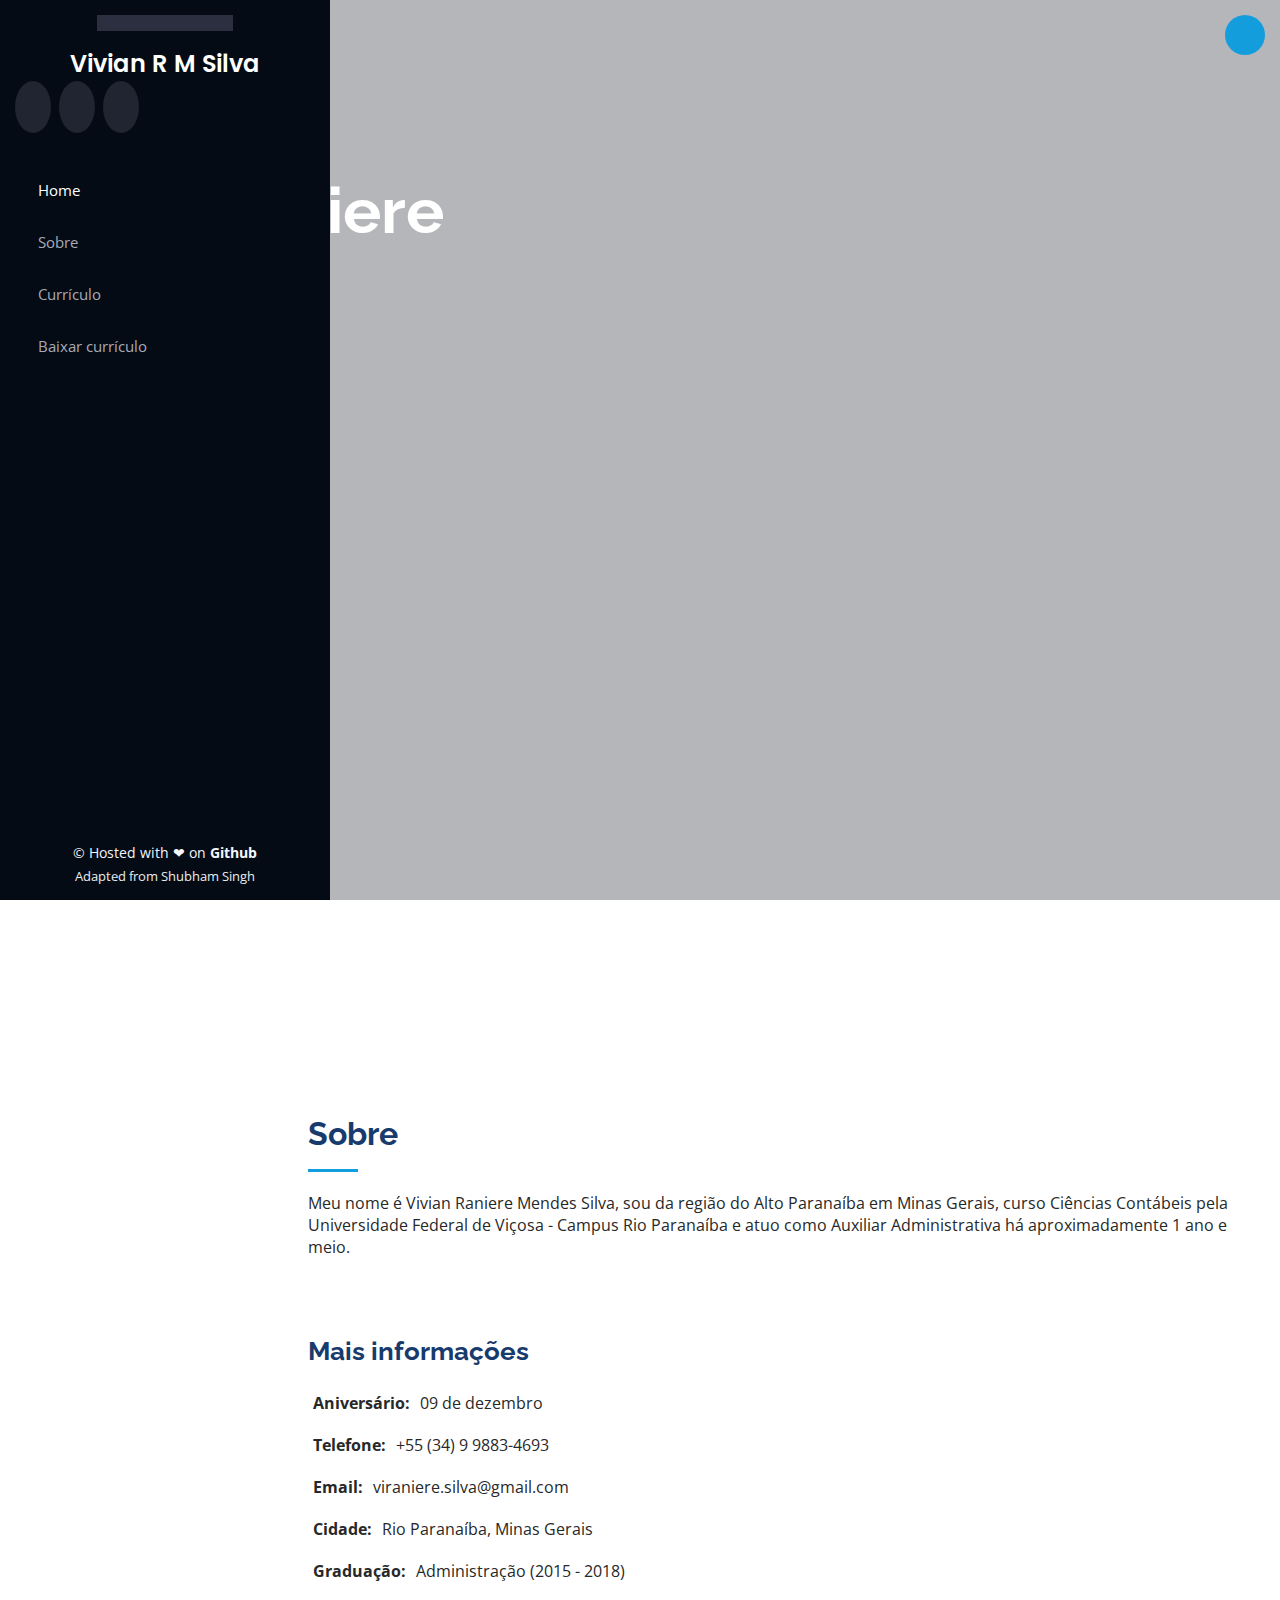
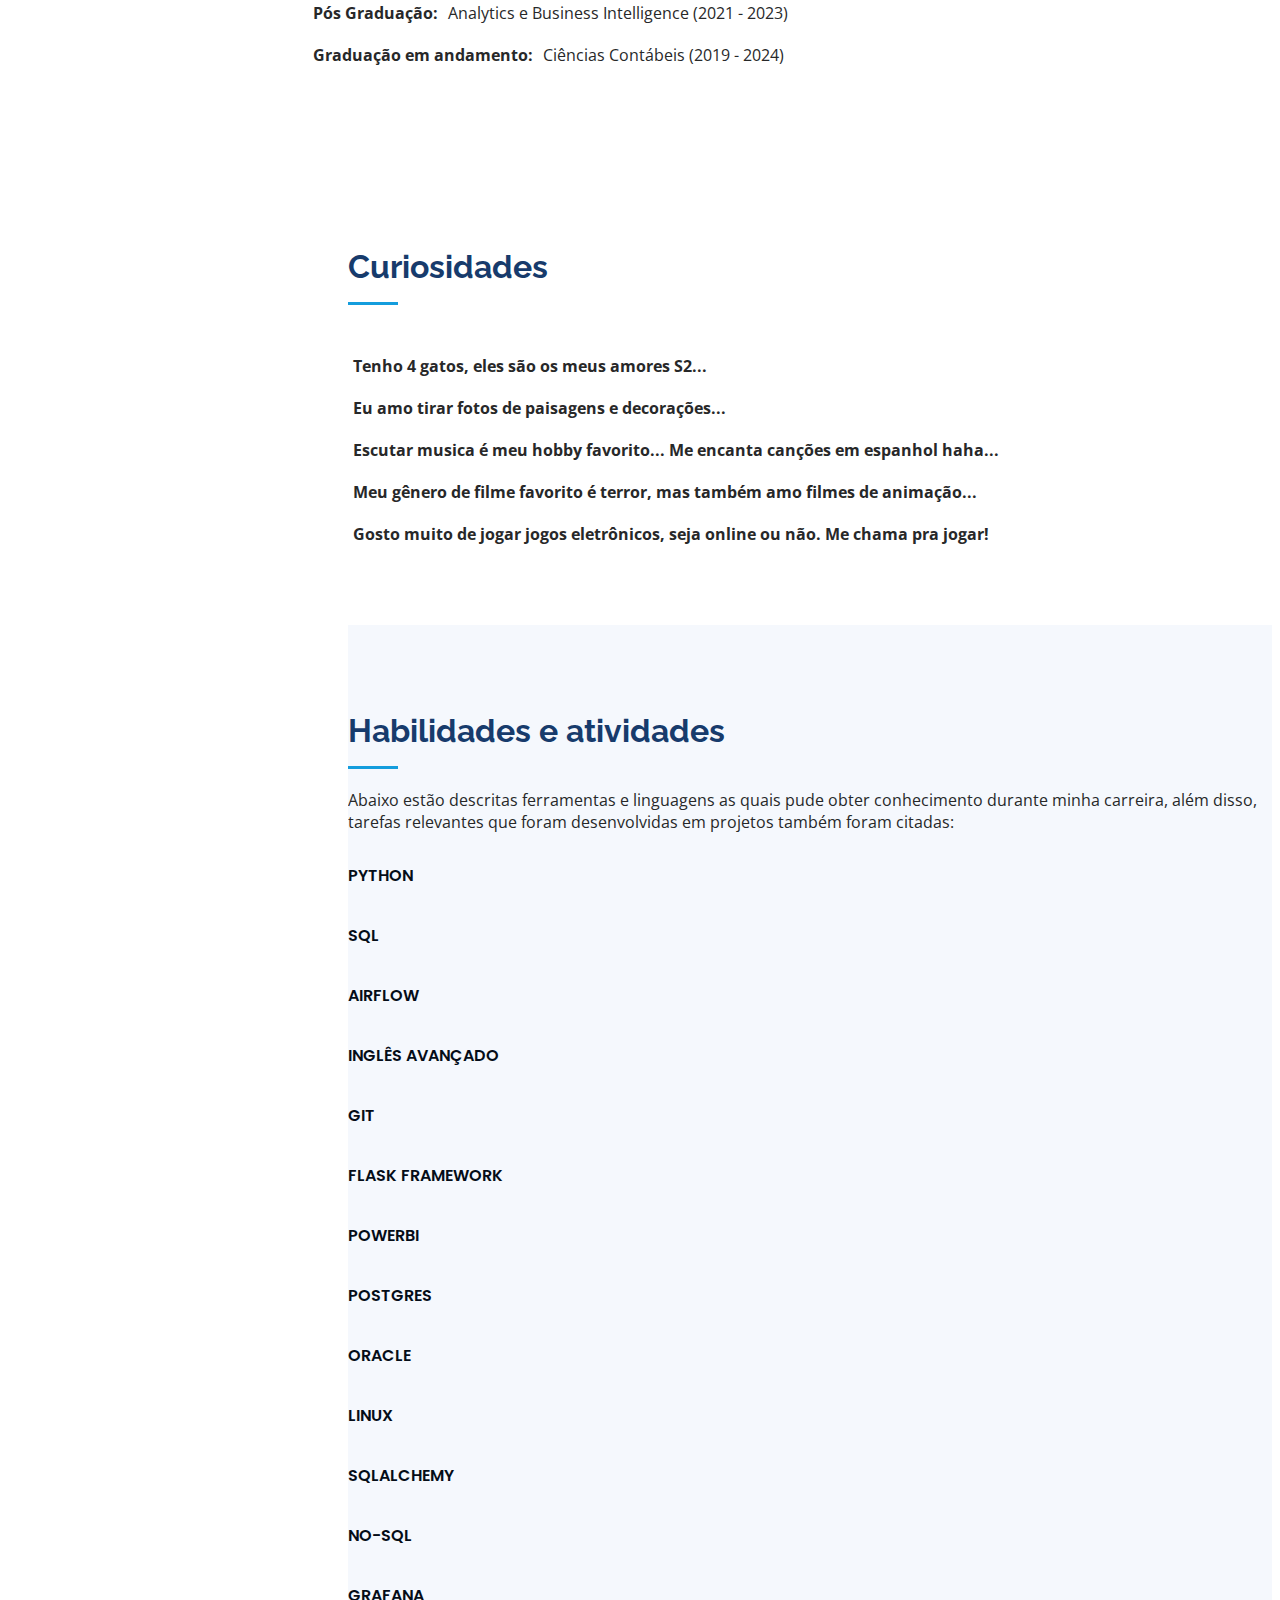
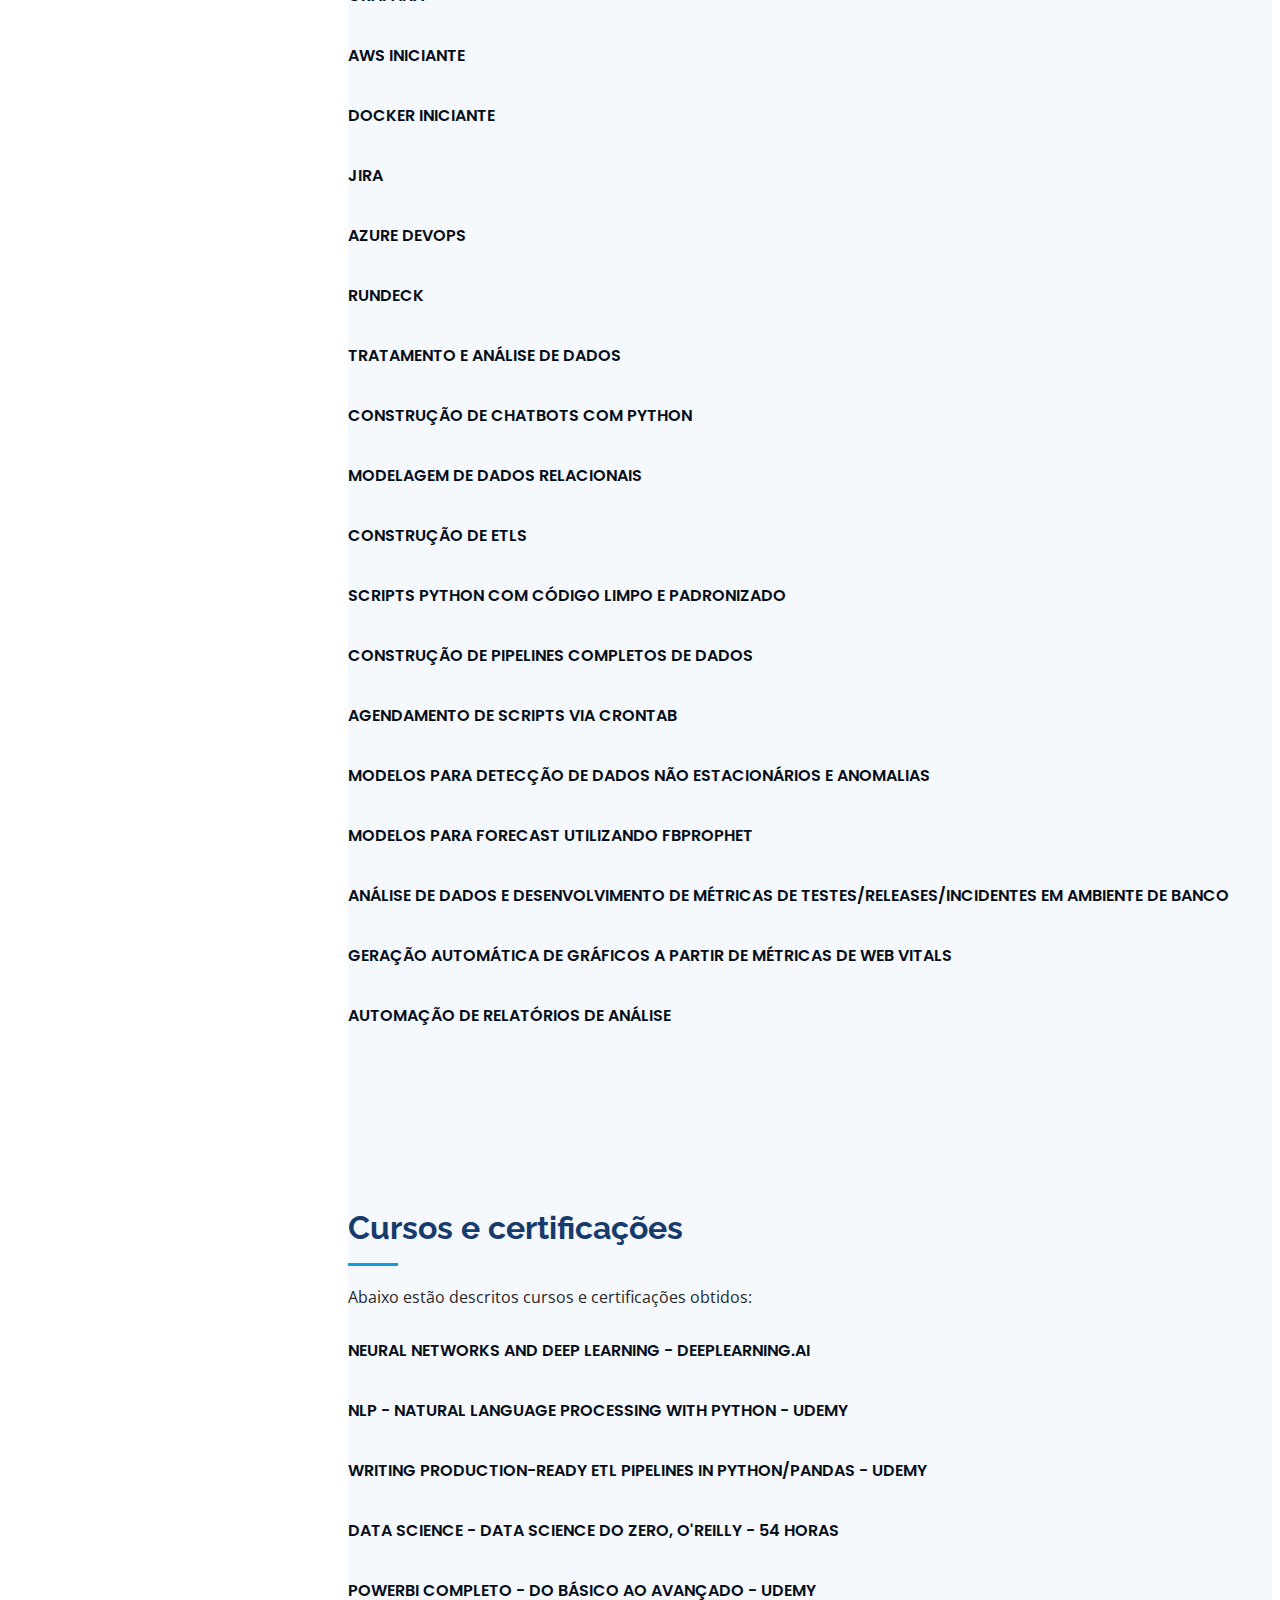
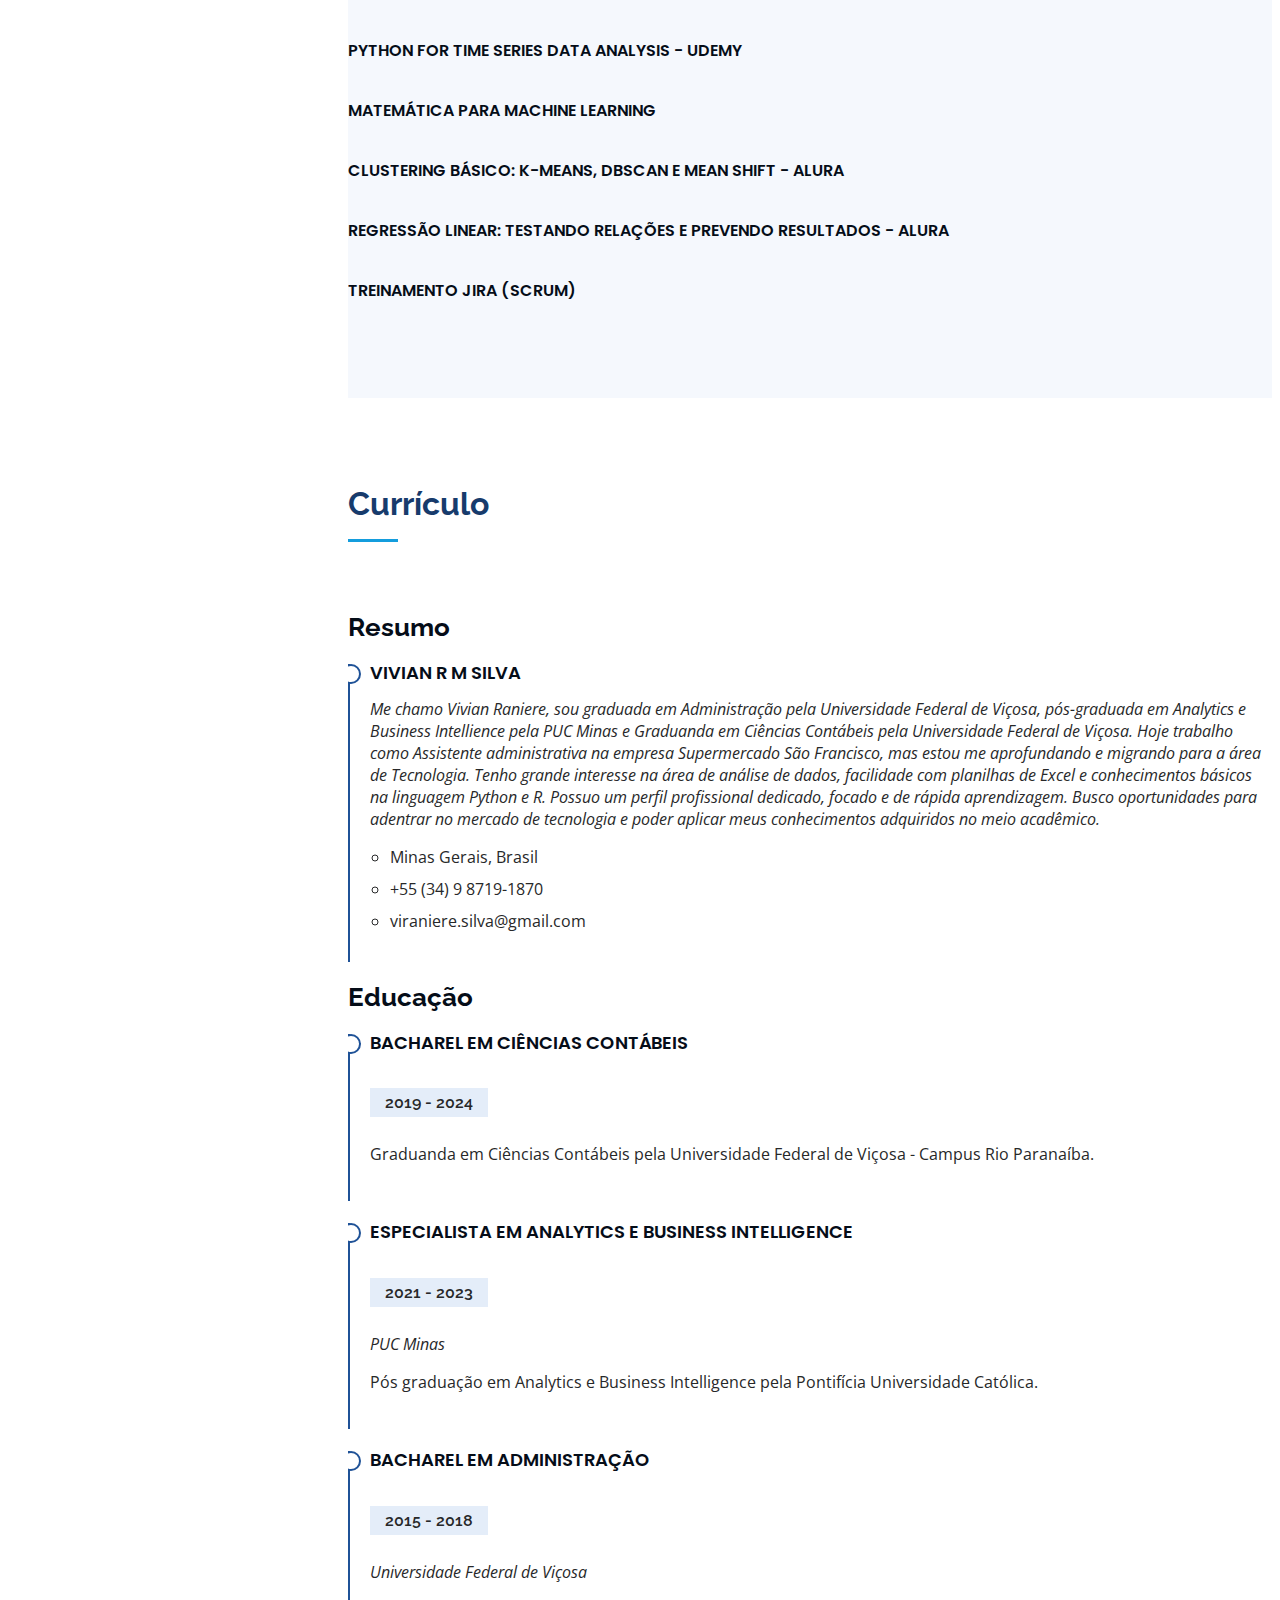
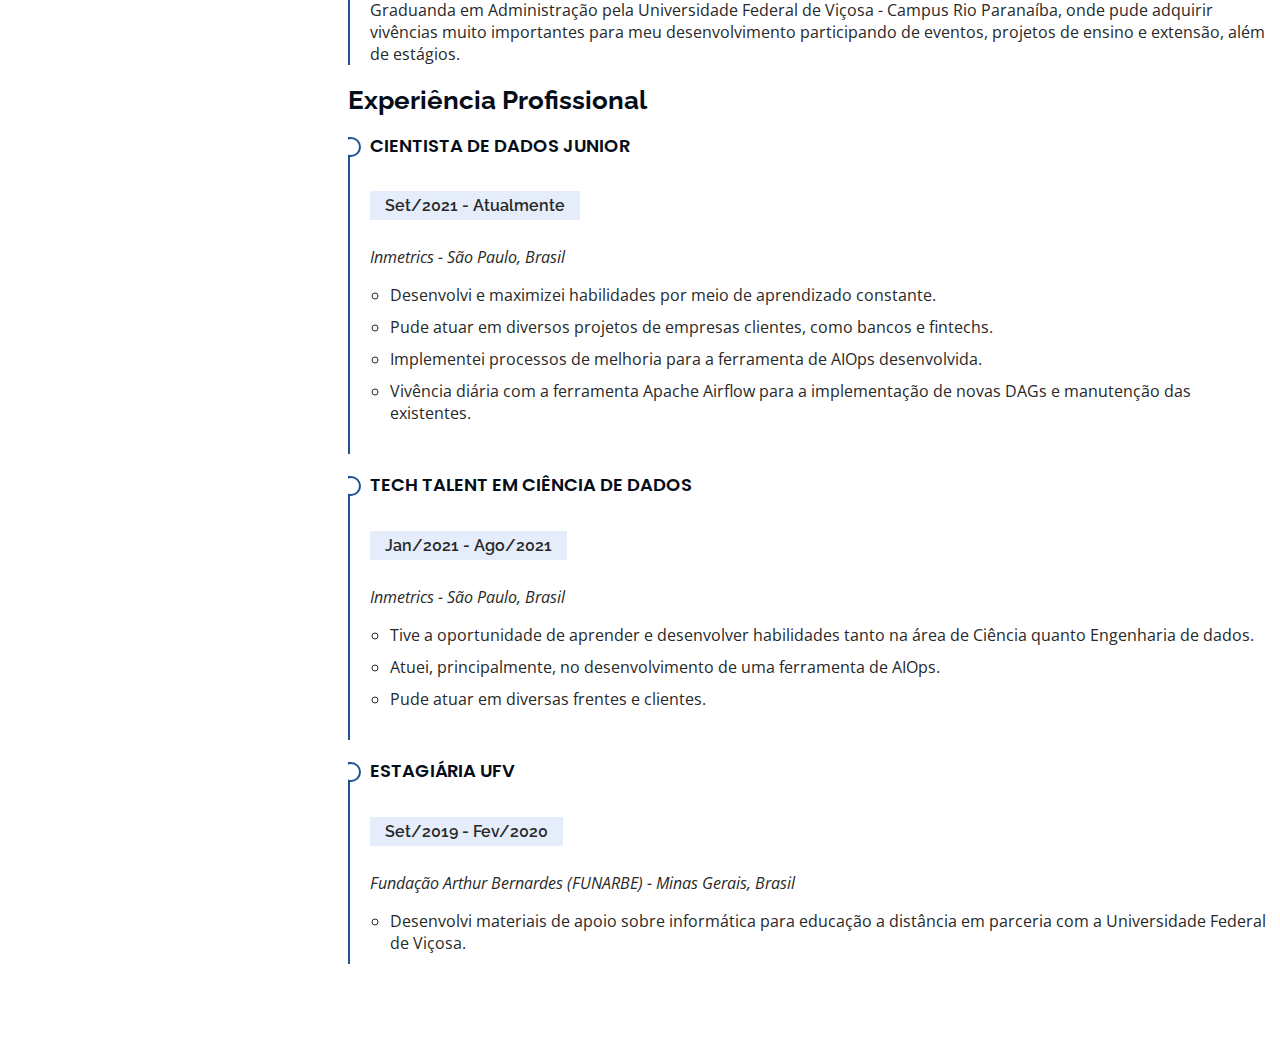
==== commit 98086f7d: "Update index.html" ====
--- a/index.html
+++ b/index.html
@@ -94,7 +94,7 @@
       <div class="container">
         <div class="section-title">
           <h2>Sobre</h2>
-          <p>Meu nome é Vivian Raniere Mendes Silva, sou da região do Alto Paranaíba em Minas Gerais, sou formada em Administração pela Universidade Federal de Viçosa - Campus Rio Paranaíba, pós graduada em Analytics e Business Intelligence pela PUC Minas e graduanda em Ciências Contábeis, também pela Universidade Federal de Viçosa. Atualmente trabalho como Assistente Administrativo.
+          <p>Meu nome é Vivian Raniere Mendes Silva, sou da região do Alto Paranaíba em Minas Gerais, curso Ciências Contábeis pela Universidade Federal de Viçosa - Campus Rio Paranaíba e atuo como Auxiliar Administrativa há aproximadamente 1 ano e meio.
           </p>
         </div>
 
@@ -103,17 +103,13 @@
             <img src="assets/img/profile-pic.png" class="img-fluid" alt="">
           </div>
           <div class="col-lg-8 pt-4 pt-lg-0 content" data-aos="fade-left">
-            <h3>Mais detalhes</h3>
-            <p class="fst-italic">
-              Uma profissional altamente motivada e comprometida, em busca da oportunidade ideal para ampliar conhecimentos, desenvolver habilidades e contribuir de forma significativa para o crescimento da equipe e da organização.
-            </p>
+            <h3>Mais informações</h3>
             <div class="row">
               <div class="col-lg-12">
                 <ul>
                   <li><i class="bi bi-chevron-right"></i> <strong>Aniversário:</strong> <span>09 de dezembro</span></li>
                   <li><i class="bi bi-chevron-right"></i> <strong>Telefone:</strong> <span>+55 (34) 9 9883-4693</span></li>
                   <li><i class="bi bi-chevron-right"></i> <strong>Email:</strong> <span>viraniere.silva@gmail.com</span>
-                  <li><i class="bi bi-chevron-right"></i> <strong>Website:</strong> <span>vivianranierems.github.io</span></li>
                   <li><i class="bi bi-chevron-right"></i> <strong>Cidade:</strong> <span>Rio Paranaíba, Minas Gerais</span></li>
                   <li><i class="bi bi-chevron-right"></i> <strong>Graduação:</strong> <span>Administração (2015 - 2018)</span></li>
                   <li><i class="bi bi-chevron-right"></i> <strong>Pós Graduação:</strong> <span>Analytics e Business Intelligence (2021 - 2023)</span></li>
@@ -143,9 +139,10 @@
           <div class="pt-4 pt-lg-0 content" data-aos="fade-left">
             <div class="row">
                 <ul>
-                  <li><i class="bi bi-chevron-right"></i> <strong>Eu amo gatos! A do background é a Nidalee, mas tenho mais 3!</strong></li>
-                  <li><i class="bi bi-chevron-right"></i> <strong>Desde criança, histórias em quadrinhos são minha paixão literária.</strong></li>
-                  <li><i class="bi bi-chevron-right"></i> <strong>Meu gênero de filme favorito é terror, mas também amo uma animação bem fofinha, haha.</strong></li>
+                  <li><i class="bi bi-chevron-right"></i> <strong>Tenho 4 gatos, eles são os meus amores S2...</strong></li>
+                  <li><i class="bi bi-chevron-right"></i> <strong>Eu amo tirar fotos de paisagens e decorações...</strong></li>
+                  <li><i class="bi bi-chevron-right"></i> <strong>Escutar musica é meu hobby favorito... Me encanta canções em espanhol haha...</strong></li>
+                  <li><i class="bi bi-chevron-right"></i> <strong>Meu gênero de filme favorito é terror, mas também amo filmes de animação...</strong></li>
                   <li><i class="bi bi-chevron-right"></i> <strong>Gosto muito de jogar jogos eletrônicos, seja online ou não. Me chama pra jogar!</strong></li>
                 </ul>
             </div>
@@ -370,42 +367,39 @@
 
         <div class="section-title">
           <h2>Currículo</h2>
-          <p>Uma profissional com aproximadamente 2 anos e meio de experiência na área de Dados.
-          </p>
         </div>
 
         <div class="row">
           <div class="col-lg-6" data-aos="fade-up">
             <h3 class="resume-title">Resumo</h3>
             <div class="resume-item pb-0">
-              <h4>Viviane R M Silva</h4>
-              <p><em>Apaixonada por tecnologia e dados, com mais de 2 anos de experiência no mercado. Atuou como Cientista de Dados mas também desenvolvendo trabalhos de Engenharia e Inteligência de dados.
-                Domina e ama trabalhar principalmente com Python e SQL.</em></p>
+              <h4>Vivian R M Silva</h4>
+              <p><em>Me chamo Vivian Raniere, sou graduada em Administração pela Universidade Federal de Viçosa, pós-graduada em Analytics e Business Intellience pela PUC Minas e Graduanda em Ciências Contábeis pela Universidade Federal de Viçosa. Hoje trabalho como Assistente administrativa na empresa Supermercado São Francisco, mas estou me aprofundando e migrando para a área de Tecnologia. Tenho grande interesse na área de análise de dados, facilidade com planilhas de Excel e conhecimentos básicos na linguagem Python e R. Possuo um perfil profissional dedicado, focado e de rápida aprendizagem. Busco oportunidades para adentrar no mercado de tecnologia e poder aplicar meus conhecimentos adquiridos no meio acadêmico.</em></p>
               <ul>
                 <li>Minas Gerais, Brasil</li>
                 <li>+55 (34) 9 8719-1870</li>
-                <li>vivianereniziasilva@gmail.com</li>
+                <li>viraniere.silva@gmail.com</li>
               </ul>
             </div>
 
             <h3 class="resume-title">Educação</h3>
             <div class="resume-item">
-              <h4>Bacharel em Sistemas de Informação</h4>
-              <h5>2017 - Atualmente</h5>
+              <h4>Bacharel em Ciências Contábeis</h4>
+              <h5>2019 - 2024</h5>
+              <p>Graduanda em Ciências Contábeis pela Universidade Federal de Viçosa - Campus Rio Paranaíba.</p>
+              <p></p>
+            </div>
+            <div class="resume-item">
+              <h4>Especialista em Analytics e Business Intelligence</h4>
+              <h5>2021 - 2023</h5>
+              <p><em>PUC Minas</em></p>
+              <p>Pós graduação em Analytics e Business Intelligence pela Pontifícia Universidade Católica.</p>
+            </div>
+            <div class="resume-item">
+              <h4>Bacharel em Administração</h4>
+              <h5>2015 - 2018</h5>
               <p><em>Universidade Federal de Viçosa</em></p>
-              <p>Graduanda em Sistemas de Informação pela Universidade Federal de Viçosa - Campus Rio Paranaíba, onde pude adquirir vivências muito importantes para meu desenvolvimento participando de eventos, projetos de ensino e extensão, além de estágios.</p>
-            </div>
-            <div class="resume-item">
-              <h4>Ensino fundamental II e médio</h4>
-              <h5>2010 - 2016</h5>
-              <p><em>Escola Estadual Doutor Adiron Gonçalves Boaventura</em></p>
-              <p>Cursei o ensino fundamental II e o ensino médio na E. E. Dr. Adiron Gonçalves Boaventura, localizada em Minas Gerais, onde me formei ao fim dos meus 16 anos.</p>
-            </div>
-            <div class="resume-item">
-              <h4>Ensino fundamental I</h4>
-              <h5>2005 - 2009</h5>
-              <p><em>Escola Municipal João Barbosa de Barros</em></p>
-              <p>Conclui esse ciclo em uma pequena escola localizada em um distrito da cidade de Rio Paranaíba, Minas Gerais.</p>
+              <p>Graduanda em Administração pela Universidade Federal de Viçosa - Campus Rio Paranaíba, onde pude adquirir vivências muito importantes para meu desenvolvimento participando de eventos, projetos de ensino e extensão, além de estágios.</p>
             </div>
           </div>
           <div class="col-lg-6" data-aos="fade-up" data-aos-delay="100">
--- a/assets/css/style.css
+++ b/assets/css/style.css
@@ -0,0 +1,972 @@
+/**
+* Template Name: iPortfolio - v3.7.0
+* Template URL: https://bootstrapmade.com/iportfolio-bootstrap-portfolio-websites-template/
+* Author: BootstrapMade.com
+* License: https://bootstrapmade.com/license/
+*/
+
+/*--------------------------------------------------------------
+# General
+--------------------------------------------------------------*/
+body {
+  font-family: "Open Sans", sans-serif;
+  color: #272829;
+}
+
+a {
+  color: #149ddd;
+  text-decoration: none;
+}
+
+a:hover {
+  color: #37b3ed;
+  text-decoration: none;
+}
+
+h1, h2, h3, h4, h5, h6 {
+  font-family: "Raleway", sans-serif;
+}
+
+/*--------------------------------------------------------------
+# Back to top button
+--------------------------------------------------------------*/
+.back-to-top {
+  position: fixed;
+  visibility: hidden;
+  opacity: 0;
+  right: 15px;
+  bottom: 15px;
+  z-index: 996;
+  background: #149ddd;
+  width: 40px;
+  height: 40px;
+  border-radius: 50px;
+  transition: all 0.4s;
+}
+.back-to-top i {
+  font-size: 28px;
+  color: #fff;
+  line-height: 0;
+}
+.back-to-top:hover {
+  background: #2eafec;
+  color: #fff;
+}
+.back-to-top.active {
+  visibility: visible;
+  opacity: 1;
+}
+
+/*--------------------------------------------------------------
+# Header
+--------------------------------------------------------------*/
+#header {
+  position: fixed;
+  top: 0;
+  left: 0;
+  bottom: 0;
+  width: 300px;
+  transition: all ease-in-out 0.5s;
+  z-index: 9997;
+  transition: all 0.5s;
+  padding: 0 15px;
+  background: #040B14;
+  overflow-y: auto;
+}
+#header .profile img {
+  margin: 15px auto;
+  display: block;
+  width: 120px;
+  border: 8px solid #2c2f3f;
+}
+#header .profile h1 {
+  font-size: 24px;
+  margin: 0;
+  padding: 0;
+  font-weight: 600;
+  -moz-text-align-last: center;
+  text-align-last: center;
+  font-family: "Poppins", sans-serif;
+}
+#header .profile h1 a, #header .profile h1 a:hover {
+  color: #fff;
+  text-decoration: none;
+}
+#header .profile .social-links a {
+  font-size: 18px;
+  display: inline-block;
+  background: #212431;
+  color: #fff;
+  line-height: 1;
+  padding: 8px 0;
+  margin-right: 4px;
+  border-radius: 50%;
+  text-align: center;
+  width: 36px;
+  height: 36px;
+  transition: 0.3s;
+}
+#header .profile .social-links a:hover {
+  background: #149ddd;
+  color: #fff;
+  text-decoration: none;
+}
+
+#main {
+  margin-left: 300px;
+}
+
+@media (max-width: 1199px) {
+  #header {
+    left: -300px;
+  }
+
+  #main {
+    margin-left: 0;
+  }
+}
+/*--------------------------------------------------------------
+# Navigation Menu
+--------------------------------------------------------------*/
+/* Desktop Navigation */
+.nav-menu {
+  padding: 30px 0 0 0;
+}
+.nav-menu * {
+  margin: 0;
+  padding: 0;
+  list-style: none;
+}
+.nav-menu > ul > li {
+  position: relative;
+  white-space: nowrap;
+}
+.nav-menu a, .nav-menu a:focus {
+  display: flex;
+  align-items: center;
+  color: #a8a9b4;
+  padding: 12px 15px;
+  margin-bottom: 8px;
+  transition: 0.3s;
+  font-size: 15px;
+}
+.nav-menu a i, .nav-menu a:focus i {
+  font-size: 24px;
+  padding-right: 8px;
+  color: #6f7180;
+}
+.nav-menu a:hover, .nav-menu .active, .nav-menu .active:focus, .nav-menu li:hover > a {
+  text-decoration: none;
+  color: #fff;
+}
+.nav-menu a:hover i, .nav-menu .active i, .nav-menu .active:focus i, .nav-menu li:hover > a i {
+  color: #149ddd;
+}
+
+/* Mobile Navigation */
+.mobile-nav-toggle {
+  position: fixed;
+  right: 15px;
+  top: 15px;
+  z-index: 9998;
+  border: 0;
+  font-size: 24px;
+  transition: all 0.4s;
+  outline: none !important;
+  background-color: #149ddd;
+  color: #fff;
+  width: 40px;
+  height: 40px;
+  display: inline-flex;
+  align-items: center;
+  justify-content: center;
+  line-height: 0;
+  border-radius: 50px;
+  cursor: pointer;
+}
+
+.mobile-nav-active {
+  overflow: hidden;
+}
+.mobile-nav-active #header {
+  left: 0;
+}
+
+/*--------------------------------------------------------------
+# Hero Section
+--------------------------------------------------------------*/
+#hero {
+  width: 100%;
+  height: 100vh;
+  background: url("../img/background-shubam.jpg") top center;
+  background-size: cover;
+}
+#hero:before {
+  content: "";
+  background: rgba(5, 13, 24, 0.3);
+  position: absolute;
+  bottom: 0;
+  top: 0;
+  left: 0;
+  right: 0;
+  z-index: 1;
+}
+#hero .hero-container {
+  position: relative;
+  z-index: 2;
+  min-width: 300px;
+}
+#hero h1 {
+  margin: 0 0 10px 0;
+  font-size: 64px;
+  font-weight: 700;
+  line-height: 56px;
+  color: #fff;
+}
+#hero p {
+  color: #fff;
+  margin-bottom: 50px;
+  font-size: 26px;
+  font-family: "Poppins", sans-serif;
+}
+#hero p span {
+  color: #fff;
+  padding-bottom: 4px;
+  letter-spacing: 1px;
+  border-bottom: 3px solid #149ddd;
+}
+@media (min-width: 1024px) {
+  #hero {
+    background-attachment: fixed;
+  }
+}
+@media (max-width: 768px) {
+  #hero h1 {
+    font-size: 28px;
+    line-height: 36px;
+  }
+  #hero h2 {
+    font-size: 18px;
+    line-height: 24px;
+    margin-bottom: 30px;
+  }
+}
+
+/*--------------------------------------------------------------
+# Sections General
+--------------------------------------------------------------*/
+section {
+  padding: 60px 0;
+  overflow: hidden;
+}
+
+.section-bg {
+  background: #f5f8fd;
+}
+
+.section-title {
+  padding-bottom: 30px;
+}
+.section-title h2 {
+  font-size: 32px;
+  font-weight: bold;
+  margin-bottom: 20px;
+  padding-bottom: 20px;
+  position: relative;
+  color: #173b6c;
+}
+.section-title h2::after {
+  content: "";
+  position: absolute;
+  display: block;
+  width: 50px;
+  height: 3px;
+  background: #149ddd;
+  bottom: 0;
+  left: 0;
+}
+.section-title p {
+  margin-bottom: 0;
+}
+
+/*--------------------------------------------------------------
+# About
+--------------------------------------------------------------*/
+.about .content h3 {
+  font-weight: 700;
+  font-size: 26px;
+  color: #173b6c;
+}
+.about .content ul {
+  list-style: none;
+  padding: 0;
+}
+.about .content ul li {
+  margin-bottom: 20px;
+  display: flex;
+  align-items: center;
+}
+.about .content ul strong {
+  margin-right: 10px;
+}
+.about .content ul i {
+  font-size: 16px;
+  margin-right: 5px;
+  color: #149ddd;
+  line-height: 0;
+}
+.about .content p:last-child {
+  margin-bottom: 0;
+}
+
+/*--------------------------------------------------------------
+# Facts
+--------------------------------------------------------------*/
+.facts .content h3 {
+  font-weight: 700;
+  font-size: 26px;
+  color: #173b6c;
+}
+.facts .content ul {
+  list-style: none;
+  padding: 0;
+}
+.facts .content ul li {
+  margin-bottom: 20px;
+  display: flex;
+  align-items: center;
+}
+.facts .content ul strong {
+  margin-right: 10px;
+}
+.facts .content ul i {
+  font-size: 16px;
+  margin-right: 5px;
+  color: #149ddd;
+  line-height: 0;
+}
+.facts .content p:last-child {
+  margin-bottom: 0;
+}
+/*--------------------------------------------------------------
+# Akills
+--------------------------------------------------------------*/
+.skills .progress {
+  height: 60px;
+  display: block;
+  background: none;
+  border-radius: 0;
+}
+.skills .progress .skill {
+  padding: 0;
+  margin: 0 0 6px 0;
+  text-transform: uppercase;
+  display: block;
+  font-weight: 600;
+  font-family: "Poppins", sans-serif;
+  color: #050d18;
+}
+.skills .progress .skill .val {
+  float: right;
+  font-style: normal;
+}
+.skills .progress-bar-wrap {
+  background: #dce8f8;
+  height: 10px;
+}
+.skills .progress-bar {
+  width: 1px;
+  height: 10px;
+  transition: 0.9s;
+  background-color: #149ddd;
+}
+
+
+/*--------------------------------------------------------------
+# certifications
+--------------------------------------------------------------*/
+.certifications .progress {
+  height: 60px;
+  display: block;
+  background: none;
+  border-radius: 0;
+}
+.certifications .progress .skill {
+  padding: 0;
+  margin: 0 0 6px 0;
+  text-transform: uppercase;
+  display: block;
+  font-weight: 600;
+  font-family: "Poppins", sans-serif;
+  color: #050d18;
+}
+.certifications .progress .skill .val {
+  float: right;
+  font-style: normal;
+}
+.certifications .progress-bar-wrap {
+  background: #dce8f8;
+  height: 10px;
+}
+.certifications .progress-bar {
+  width: 1px;
+  height: 10px;
+  transition: 0.9s;
+  background-color: #149ddd;
+}
+
+/*--------------------------------------------------------------
+# Resume
+--------------------------------------------------------------*/
+.resume .resume-title {
+  font-size: 26px;
+  font-weight: 700;
+  margin-top: 20px;
+  margin-bottom: 20px;
+  color: #050d18;
+}
+.resume .resume-item {
+  padding: 0 0 20px 20px;
+  margin-top: -2px;
+  border-left: 2px solid #1f5297;
+  position: relative;
+}
+.resume .resume-item h4 {
+  line-height: 18px;
+  font-size: 18px;
+  font-weight: 600;
+  text-transform: uppercase;
+  font-family: "Poppins", sans-serif;
+  color: #050d18;
+  margin-bottom: 10px;
+}
+.resume .resume-item h5 {
+  font-size: 16px;
+  background: #e4edf9;
+  padding: 5px 15px;
+  display: inline-block;
+  font-weight: 600;
+  margin-bottom: 10px;
+}
+.resume .resume-item ul {
+  padding-left: 20px;
+}
+.resume .resume-item ul li {
+  padding-bottom: 10px;
+}
+.resume .resume-item:last-child {
+  padding-bottom: 0;
+}
+.resume .resume-item::before {
+  content: "";
+  position: absolute;
+  width: 16px;
+  height: 16px;
+  border-radius: 50px;
+  left: -9px;
+  top: 0;
+  background: #fff;
+  border: 2px solid #1f5297;
+}
+
+/*--------------------------------------------------------------
+# Portfolio
+--------------------------------------------------------------*/
+.portfolio .portfolio-item {
+  margin-bottom: 30px;
+}
+.portfolio #portfolio-flters {
+  padding: 0;
+  margin: 0 auto 35px auto;
+  list-style: none;
+  text-align: center;
+  background: #fff;
+  border-radius: 50px;
+  padding: 2px 15px;
+}
+.portfolio #portfolio-flters li {
+  cursor: pointer;
+  display: inline-block;
+  padding: 10px 15px 8px 15px;
+  font-size: 14px;
+  font-weight: 600;
+  line-height: 1;
+  text-transform: uppercase;
+  color: #272829;
+  margin-bottom: 5px;
+  transition: all 0.3s ease-in-out;
+}
+.portfolio #portfolio-flters li:hover, .portfolio #portfolio-flters li.filter-active {
+  color: #149ddd;
+}
+.portfolio #portfolio-flters li:last-child {
+  margin-right: 0;
+}
+.portfolio .portfolio-wrap {
+  transition: 0.3s;
+  position: relative;
+  overflow: hidden;
+  z-index: 1;
+}
+.portfolio .portfolio-wrap::before {
+  content: "";
+  background: rgba(255, 255, 255, 0.5);
+  position: absolute;
+  left: 0;
+  right: 0;
+  top: 0;
+  bottom: 0;
+  transition: all ease-in-out 0.3s;
+  z-index: 2;
+  opacity: 0;
+}
+.portfolio .portfolio-wrap .portfolio-links {
+  opacity: 1;
+  left: 0;
+  right: 0;
+  bottom: -60px;
+  z-index: 3;
+  position: absolute;
+  transition: all ease-in-out 0.3s;
+  display: flex;
+  justify-content: center;
+}
+.portfolio .portfolio-wrap .portfolio-links a {
+  color: #fff;
+  font-size: 28px;
+  text-align: center;
+  background: rgba(20, 157, 221, 0.75);
+  transition: 0.3s;
+  width: 50%;
+}
+.portfolio .portfolio-wrap .portfolio-links a:hover {
+  background: rgba(20, 157, 221, 0.95);
+}
+.portfolio .portfolio-wrap .portfolio-links a + a {
+  border-left: 1px solid #37b3ed;
+}
+.portfolio .portfolio-wrap:hover::before {
+  top: 0;
+  left: 0;
+  right: 0;
+  bottom: 0;
+  opacity: 1;
+}
+.portfolio .portfolio-wrap:hover .portfolio-links {
+  opacity: 1;
+  bottom: 0;
+}
+
+/*--------------------------------------------------------------
+# Portfolio Details
+--------------------------------------------------------------*/
+.portfolio-details {
+  padding-top: 40px;
+}
+.portfolio-details .portfolio-details-slider img {
+  width: 100%;
+}
+.portfolio-details .portfolio-details-slider .swiper-pagination {
+  margin-top: 20px;
+  position: relative;
+}
+.portfolio-details .portfolio-details-slider .swiper-pagination .swiper-pagination-bullet {
+  width: 12px;
+  height: 12px;
+  background-color: #fff;
+  opacity: 1;
+  border: 1px solid #149ddd;
+}
+.portfolio-details .portfolio-details-slider .swiper-pagination .swiper-pagination-bullet-active {
+  background-color: #149ddd;
+}
+.portfolio-details .portfolio-info {
+  padding: 30px;
+  box-shadow: 0px 0 30px rgba(5, 13, 24, 0.08);
+}
+.portfolio-details .portfolio-info h3 {
+  font-size: 22px;
+  font-weight: 700;
+  margin-bottom: 20px;
+  padding-bottom: 20px;
+  border-bottom: 1px solid #eee;
+}
+.portfolio-details .portfolio-info ul {
+  list-style: none;
+  padding: 0;
+  font-size: 15px;
+}
+.portfolio-details .portfolio-info ul li + li {
+  margin-top: 10px;
+}
+.portfolio-details .portfolio-description {
+  padding-top: 30px;
+}
+.portfolio-details .portfolio-description h2 {
+  font-size: 26px;
+  font-weight: 700;
+  margin-bottom: 20px;
+}
+.portfolio-details .portfolio-description p {
+  padding: 0;
+}
+
+/*--------------------------------------------------------------
+# Services
+--------------------------------------------------------------*/
+.services .icon-box {
+  margin-bottom: 20px;
+}
+.services .icon {
+  float: left;
+  display: flex;
+  align-items: center;
+  justify-content: center;
+  width: 54px;
+  height: 54px;
+  background: #149ddd;
+  border-radius: 50%;
+  transition: 0.5s;
+  border: 1px solid #149ddd;
+}
+.services .icon i {
+  color: #fff;
+  font-size: 24px;
+  line-height: 0;
+}
+.services .icon-box:hover .icon {
+  background: #fff;
+}
+.services .icon-box:hover .icon i {
+  color: #149ddd;
+}
+.services .title {
+  margin-left: 80px;
+  font-weight: 700;
+  margin-bottom: 15px;
+  font-size: 18px;
+}
+.services .title a {
+  color: #343a40;
+}
+.services .title a:hover {
+  color: #149ddd;
+}
+.services .description {
+  margin-left: 80px;
+  line-height: 24px;
+  font-size: 14px;
+}
+
+/*--------------------------------------------------------------
+# Testimonials
+--------------------------------------------------------------*/
+.testimonials .testimonials-carousel, .testimonials .testimonials-slider {
+  overflow: hidden;
+}
+.testimonials .testimonial-item {
+  box-sizing: content-box;
+  text-align: center;
+  min-height: 320px;
+}
+.testimonials .testimonial-item .testimonial-img {
+  width: 90px;
+  border-radius: 50%;
+  margin: 0 auto;
+}
+.testimonials .testimonial-item h3 {
+  font-size: 18px;
+  font-weight: bold;
+  margin: 10px 0 5px 0;
+  color: #111;
+}
+.testimonials .testimonial-item h4 {
+  font-size: 14px;
+  color: #999;
+  margin: 0;
+}
+.testimonials .testimonial-item .quote-icon-left, .testimonials .testimonial-item .quote-icon-right {
+  color: #c3e8fa;
+  font-size: 26px;
+}
+.testimonials .testimonial-item .quote-icon-left {
+  display: inline-block;
+  left: -5px;
+  position: relative;
+}
+.testimonials .testimonial-item .quote-icon-right {
+  display: inline-block;
+  right: -5px;
+  position: relative;
+  top: 10px;
+}
+.testimonials .testimonial-item p {
+  font-style: italic;
+  margin: 0 15px 15px 15px;
+  padding: 20px;
+  background: #fff;
+  position: relative;
+  margin-bottom: 35px;
+  border-radius: 6px;
+  box-shadow: 0px 2px 15px rgba(0, 0, 0, 0.1);
+}
+.testimonials .testimonial-item p::after {
+  content: "";
+  width: 0;
+  height: 0;
+  border-top: 20px solid #fff;
+  border-right: 20px solid transparent;
+  border-left: 20px solid transparent;
+  position: absolute;
+  bottom: -20px;
+  left: calc(50% - 20px);
+}
+.testimonials .swiper-pagination {
+  margin-top: 20px;
+  position: relative;
+}
+.testimonials .swiper-pagination .swiper-pagination-bullet {
+  width: 12px;
+  height: 12px;
+  background-color: #fff;
+  opacity: 1;
+  border: 1px solid #149ddd;
+}
+.testimonials .swiper-pagination .swiper-pagination-bullet-active {
+  background-color: #149ddd;
+}
+
+/*--------------------------------------------------------------
+# Contact
+--------------------------------------------------------------*/
+.contact {
+  padding-bottom: 130px;
+}
+.contact .info {
+  padding: 30px;
+  background: #fff;
+  width: 100%;
+  box-shadow: 0 0 24px 0 rgba(0, 0, 0, 0.12);
+}
+.contact .info i {
+  font-size: 20px;
+  color: #149ddd;
+  float: left;
+  width: 44px;
+  height: 44px;
+  background: #dff3fc;
+  display: flex;
+  justify-content: center;
+  align-items: center;
+  border-radius: 50px;
+  transition: all 0.3s ease-in-out;
+}
+.contact .info h4 {
+  padding: 0 0 0 60px;
+  font-size: 22px;
+  font-weight: 600;
+  margin-bottom: 5px;
+  color: #050d18;
+}
+.contact .info p {
+  padding: 0 0 10px 60px;
+  margin-bottom: 20px;
+  font-size: 14px;
+  color: #173b6c;
+}
+.contact .info .email p {
+  padding-top: 5px;
+}
+.contact .info .social-links {
+  padding-left: 60px;
+}
+.contact .info .social-links a {
+  font-size: 18px;
+  display: inline-block;
+  background: #333;
+  color: #fff;
+  line-height: 1;
+  padding: 8px 0;
+  border-radius: 50%;
+  text-align: center;
+  width: 36px;
+  height: 36px;
+  transition: 0.3s;
+  margin-right: 10px;
+}
+.contact .info .social-links a:hover {
+  background: #149ddd;
+  color: #fff;
+}
+.contact .info .email:hover i, .contact .info .address:hover i, .contact .info .phone:hover i {
+  background: #149ddd;
+  color: #fff;
+}
+.contact .php-email-form {
+  width: 100%;
+  padding: 30px;
+  background: #fff;
+  box-shadow: 0 0 24px 0 rgba(0, 0, 0, 0.12);
+}
+.contact .php-email-form .form-group {
+  padding-bottom: 8px;
+}
+.contact .php-email-form .validate {
+  display: none;
+  color: red;
+  margin: 0 0 15px 0;
+  font-weight: 400;
+  font-size: 13px;
+}
+.contact .php-email-form .error-message {
+  display: none;
+  color: #fff;
+  background: #ed3c0d;
+  text-align: left;
+  padding: 15px;
+  font-weight: 600;
+}
+.contact .php-email-form .error-message br + br {
+  margin-top: 25px;
+}
+.contact .php-email-form .sent-message {
+  display: none;
+  color: #fff;
+  background: #18d26e;
+  text-align: center;
+  padding: 15px;
+  font-weight: 600;
+}
+.contact .php-email-form .loading {
+  display: none;
+  background: #fff;
+  text-align: center;
+  padding: 15px;
+}
+.contact .php-email-form .loading:before {
+  content: "";
+  display: inline-block;
+  border-radius: 50%;
+  width: 24px;
+  height: 24px;
+  margin: 0 10px -6px 0;
+  border: 3px solid #18d26e;
+  border-top-color: #eee;
+  -webkit-animation: animate-loading 1s linear infinite;
+  animation: animate-loading 1s linear infinite;
+}
+.contact .php-email-form .form-group {
+  margin-bottom: 15px;
+}
+.contact .php-email-form label {
+  padding-bottom: 8px;
+}
+.contact .php-email-form input, .contact .php-email-form textarea {
+  border-radius: 0;
+  box-shadow: none;
+  font-size: 14px;
+}
+.contact .php-email-form input {
+  height: 44px;
+}
+.contact .php-email-form textarea {
+  padding: 10px 15px;
+}
+.contact .php-email-form button[type=submit] {
+  background: #149ddd;
+  border: 0;
+  padding: 10px 24px;
+  color: #fff;
+  transition: 0.4s;
+  border-radius: 4px;
+}
+.contact .php-email-form button[type=submit]:hover {
+  background: #37b3ed;
+}
+@-webkit-keyframes animate-loading {
+  0% {
+    transform: rotate(0deg);
+  }
+  100% {
+    transform: rotate(360deg);
+  }
+}
+@keyframes animate-loading {
+  0% {
+    transform: rotate(0deg);
+  }
+  100% {
+    transform: rotate(360deg);
+  }
+}
+
+/*--------------------------------------------------------------
+# Breadcrumbs
+--------------------------------------------------------------*/
+.breadcrumbs {
+  padding: 20px 0;
+  background: #f9f9f9;
+}
+.breadcrumbs h2 {
+  font-size: 26px;
+  font-weight: 300;
+}
+.breadcrumbs ol {
+  display: flex;
+  flex-wrap: wrap;
+  list-style: none;
+  padding: 0;
+  margin: 0;
+  font-size: 15px;
+}
+.breadcrumbs ol li + li {
+  padding-left: 10px;
+}
+.breadcrumbs ol li + li::before {
+  display: inline-block;
+  padding-right: 10px;
+  color: #0e2442;
+  content: "/";
+}
+@media (max-width: 768px) {
+  .breadcrumbs .d-flex {
+    display: block !important;
+  }
+  .breadcrumbs ol {
+    display: block;
+  }
+  .breadcrumbs ol li {
+    display: inline-block;
+  }
+}
+
+/*--------------------------------------------------------------
+# Footer
+--------------------------------------------------------------*/
+#footer {
+  padding: 15px;
+  color: #f4f6fd;
+  font-size: 14px;
+  position: fixed;
+  left: 0;
+  bottom: 0;
+  width: 300px;
+  z-index: 9999;
+  background: #040b14;
+}
+#footer .copyright {
+  text-align: center;
+}
+#footer .credits {
+  padding-top: 5px;
+  text-align: center;
+  font-size: 13px;
+  color: #eaebf0;
+}
+@media (max-width: 1199px) {
+  #footer {
+    position: static;
+    width: auto;
+    padding-right: 20px 15px;
+  }
+}
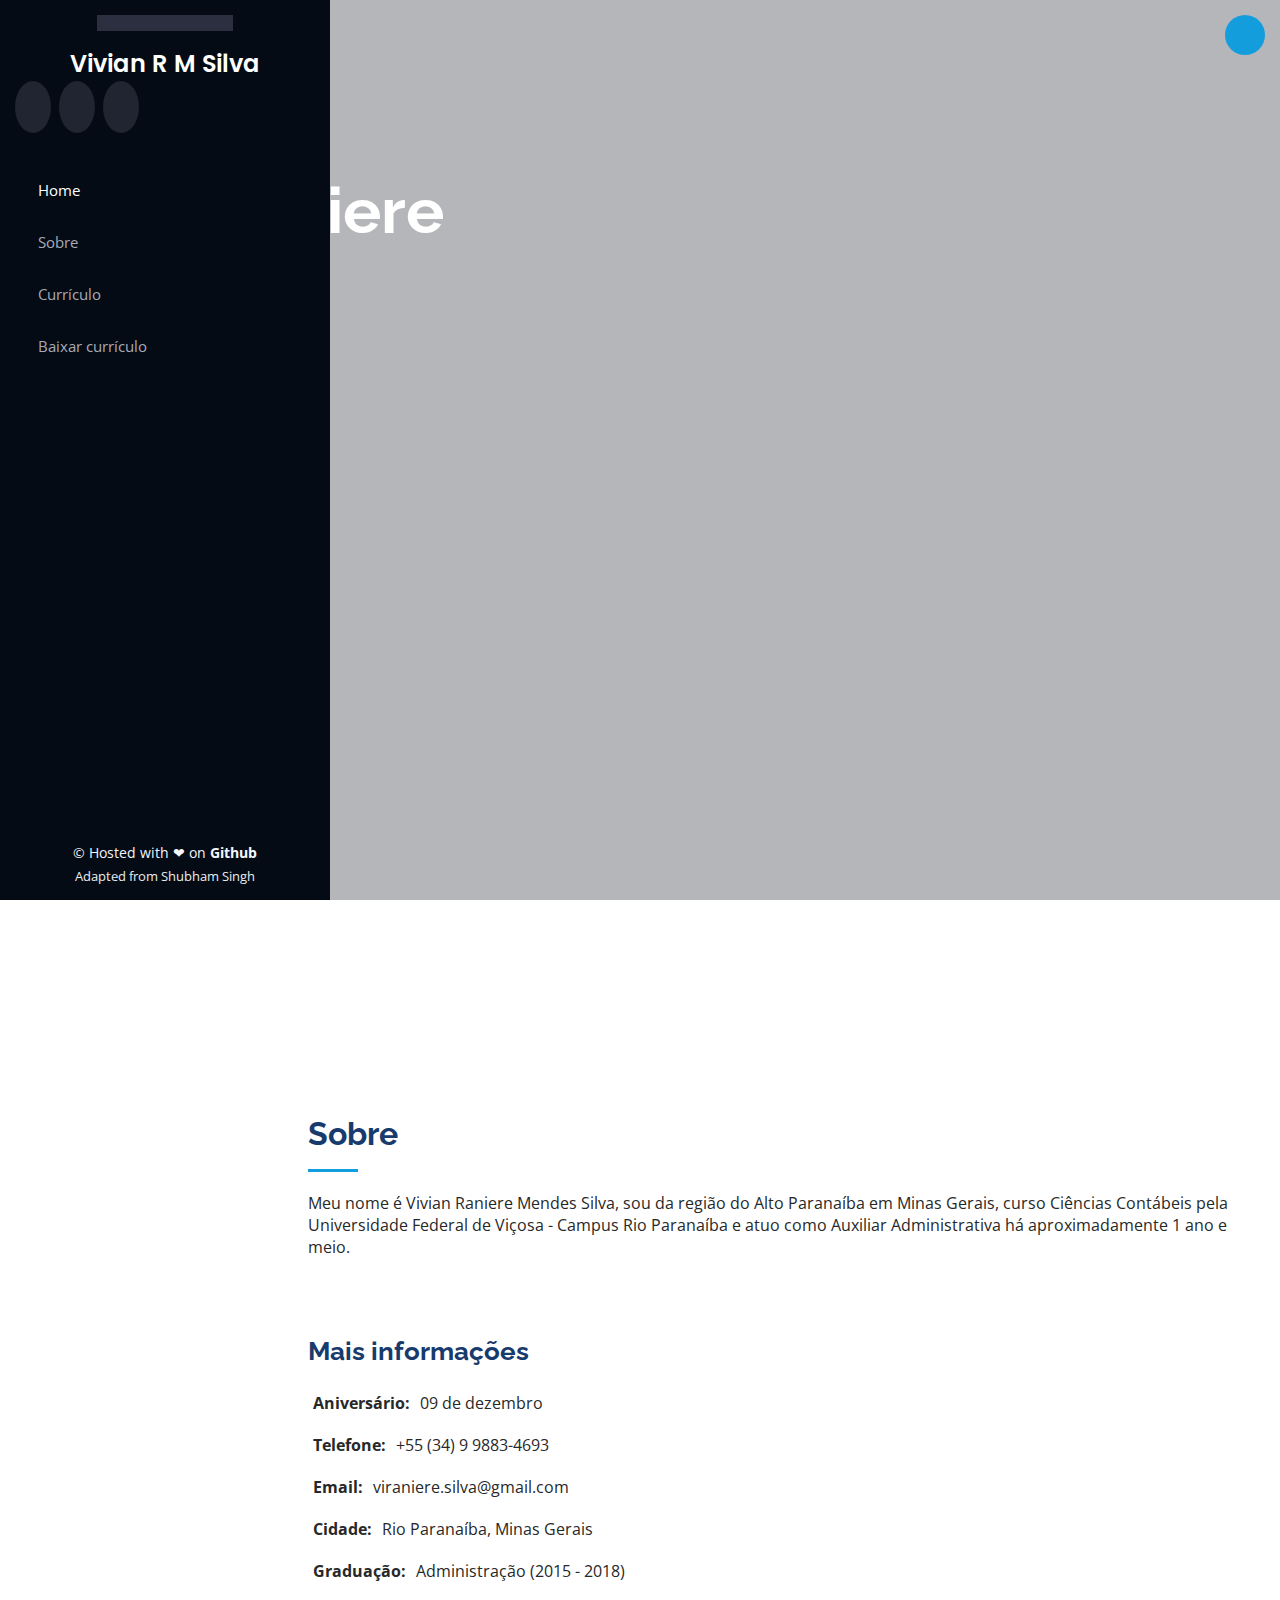
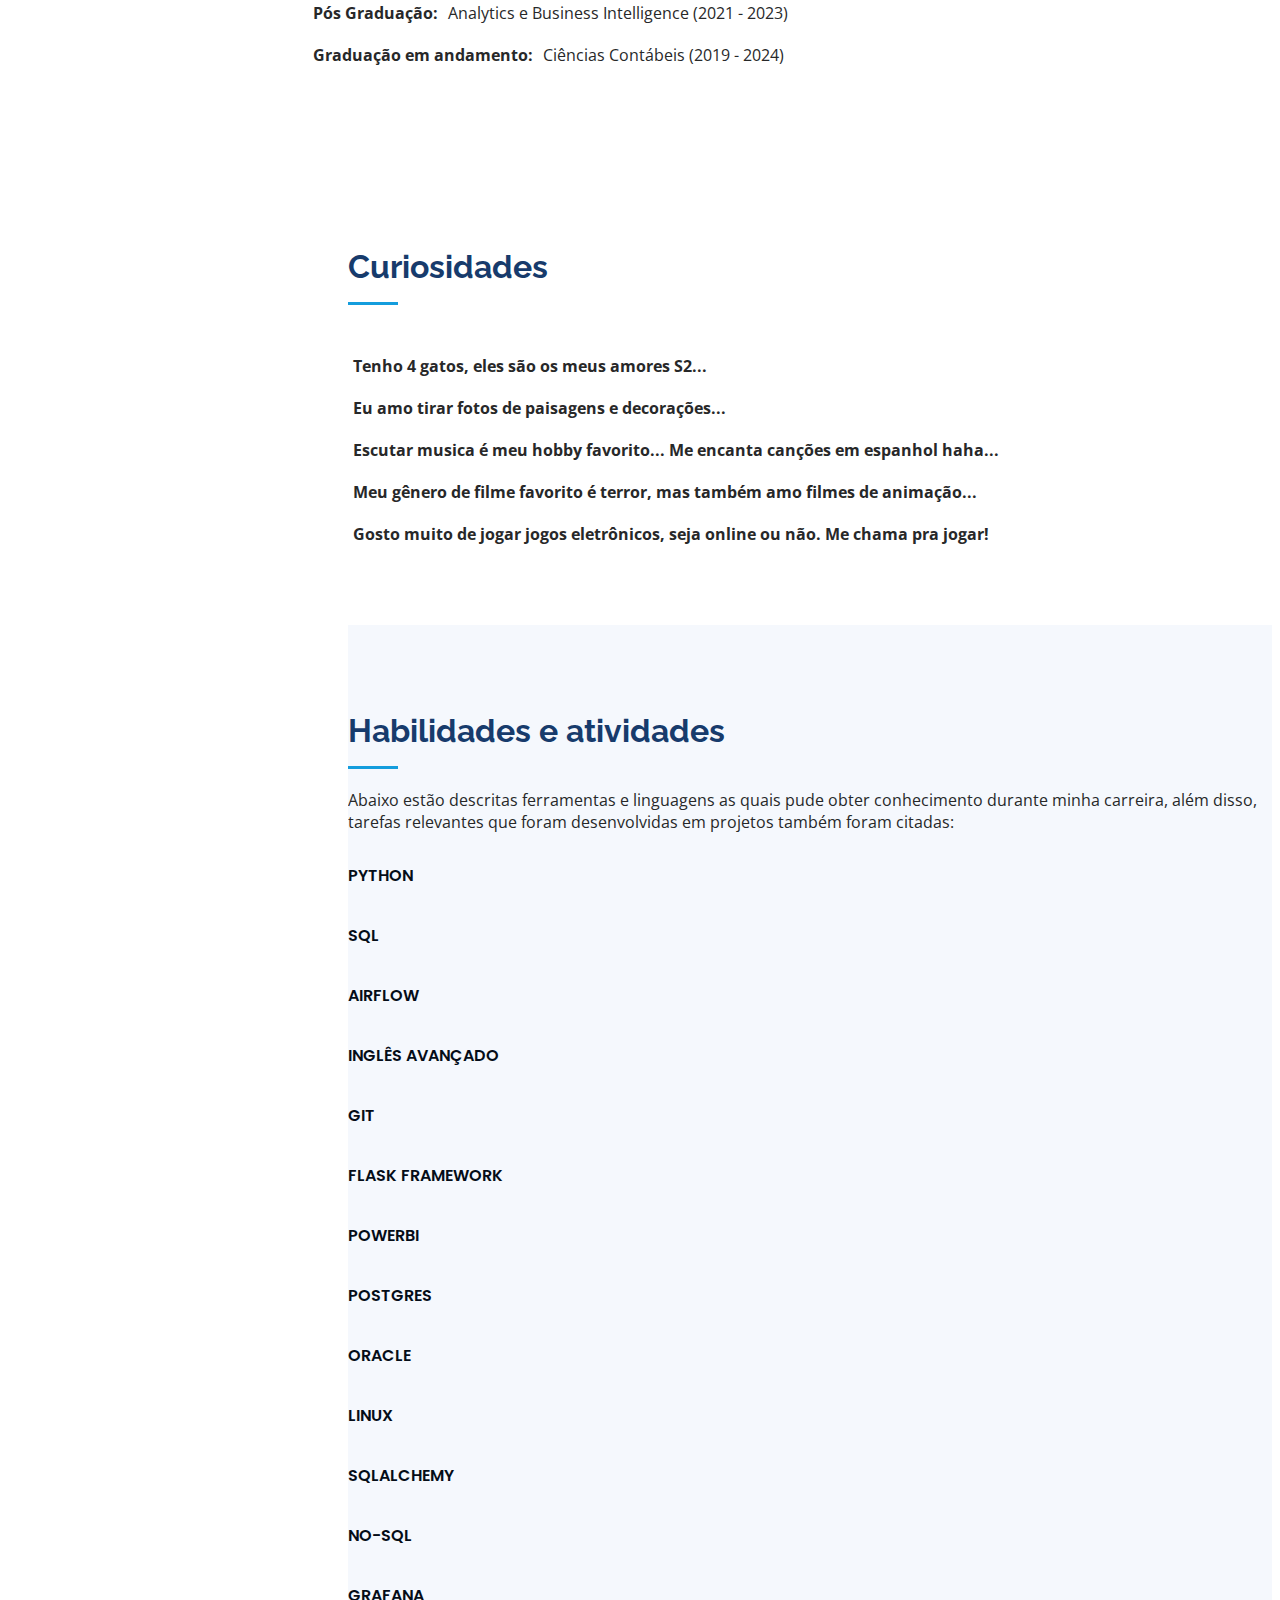
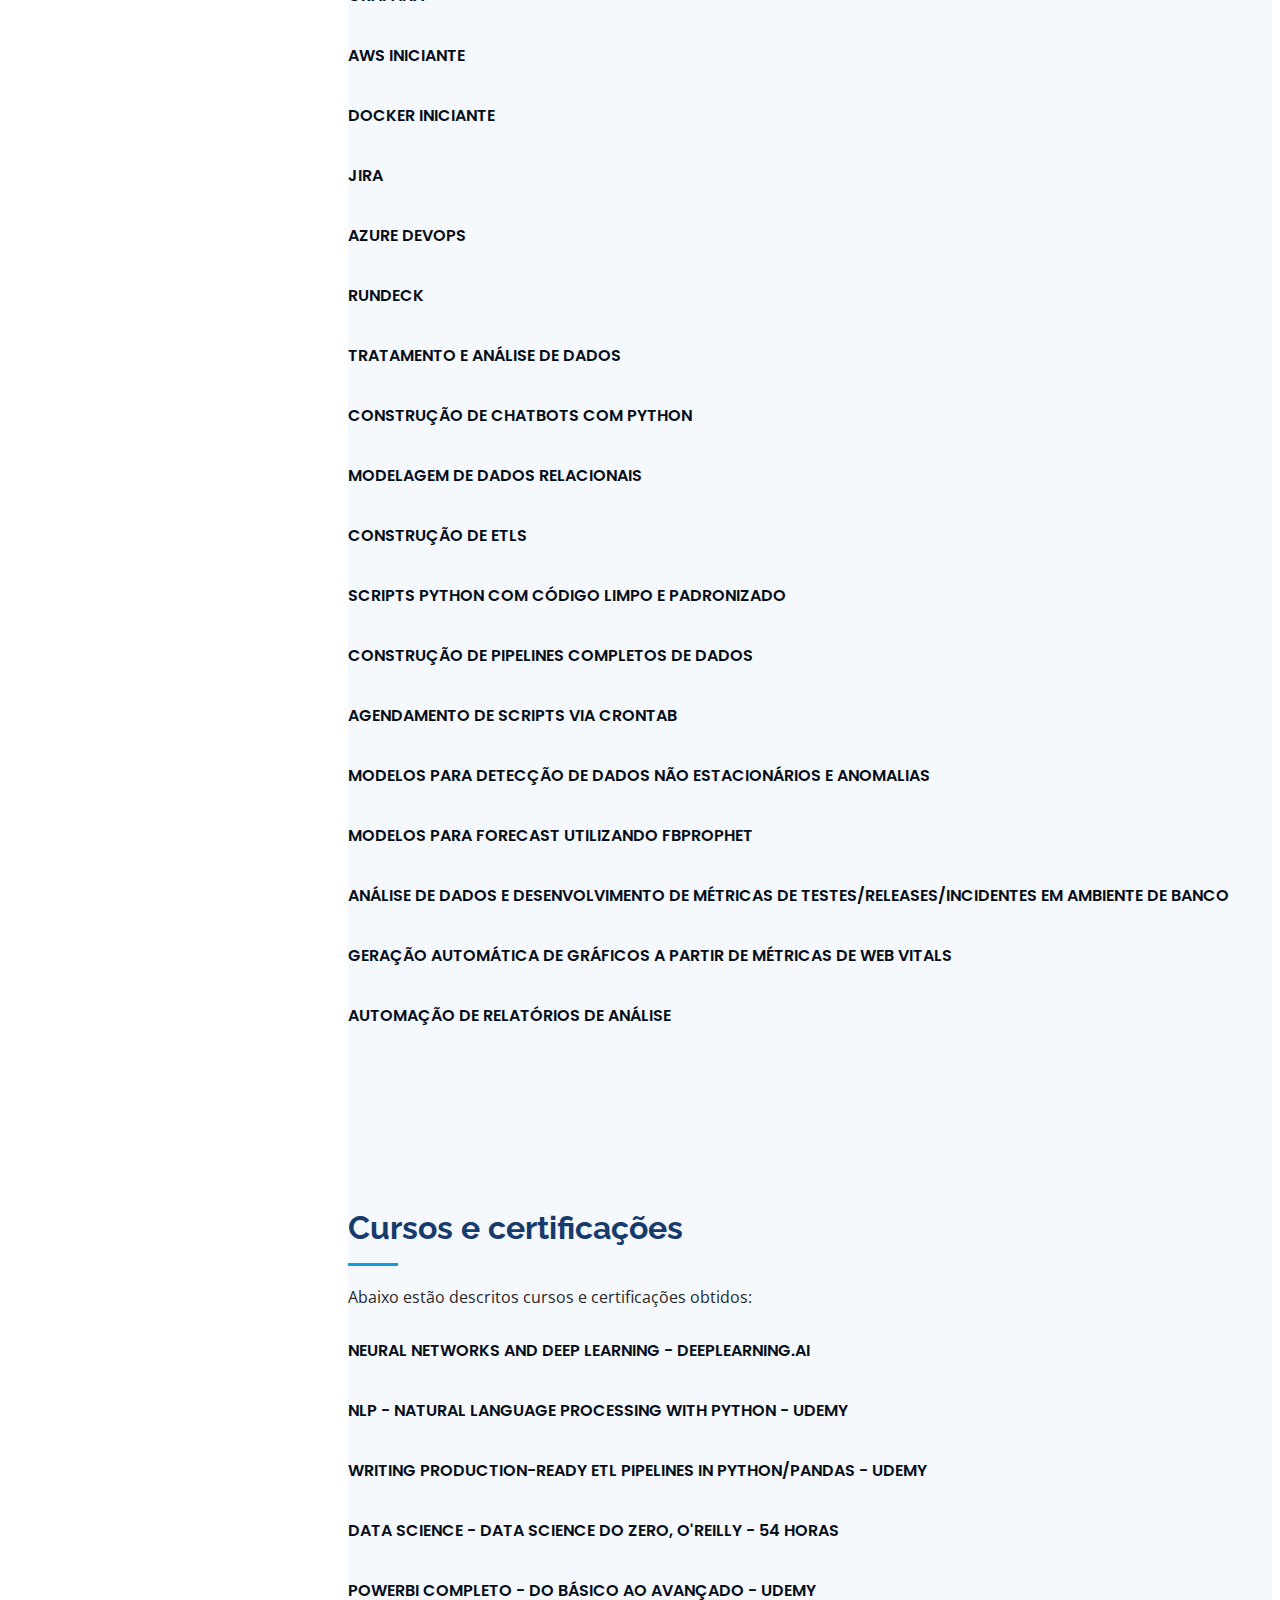
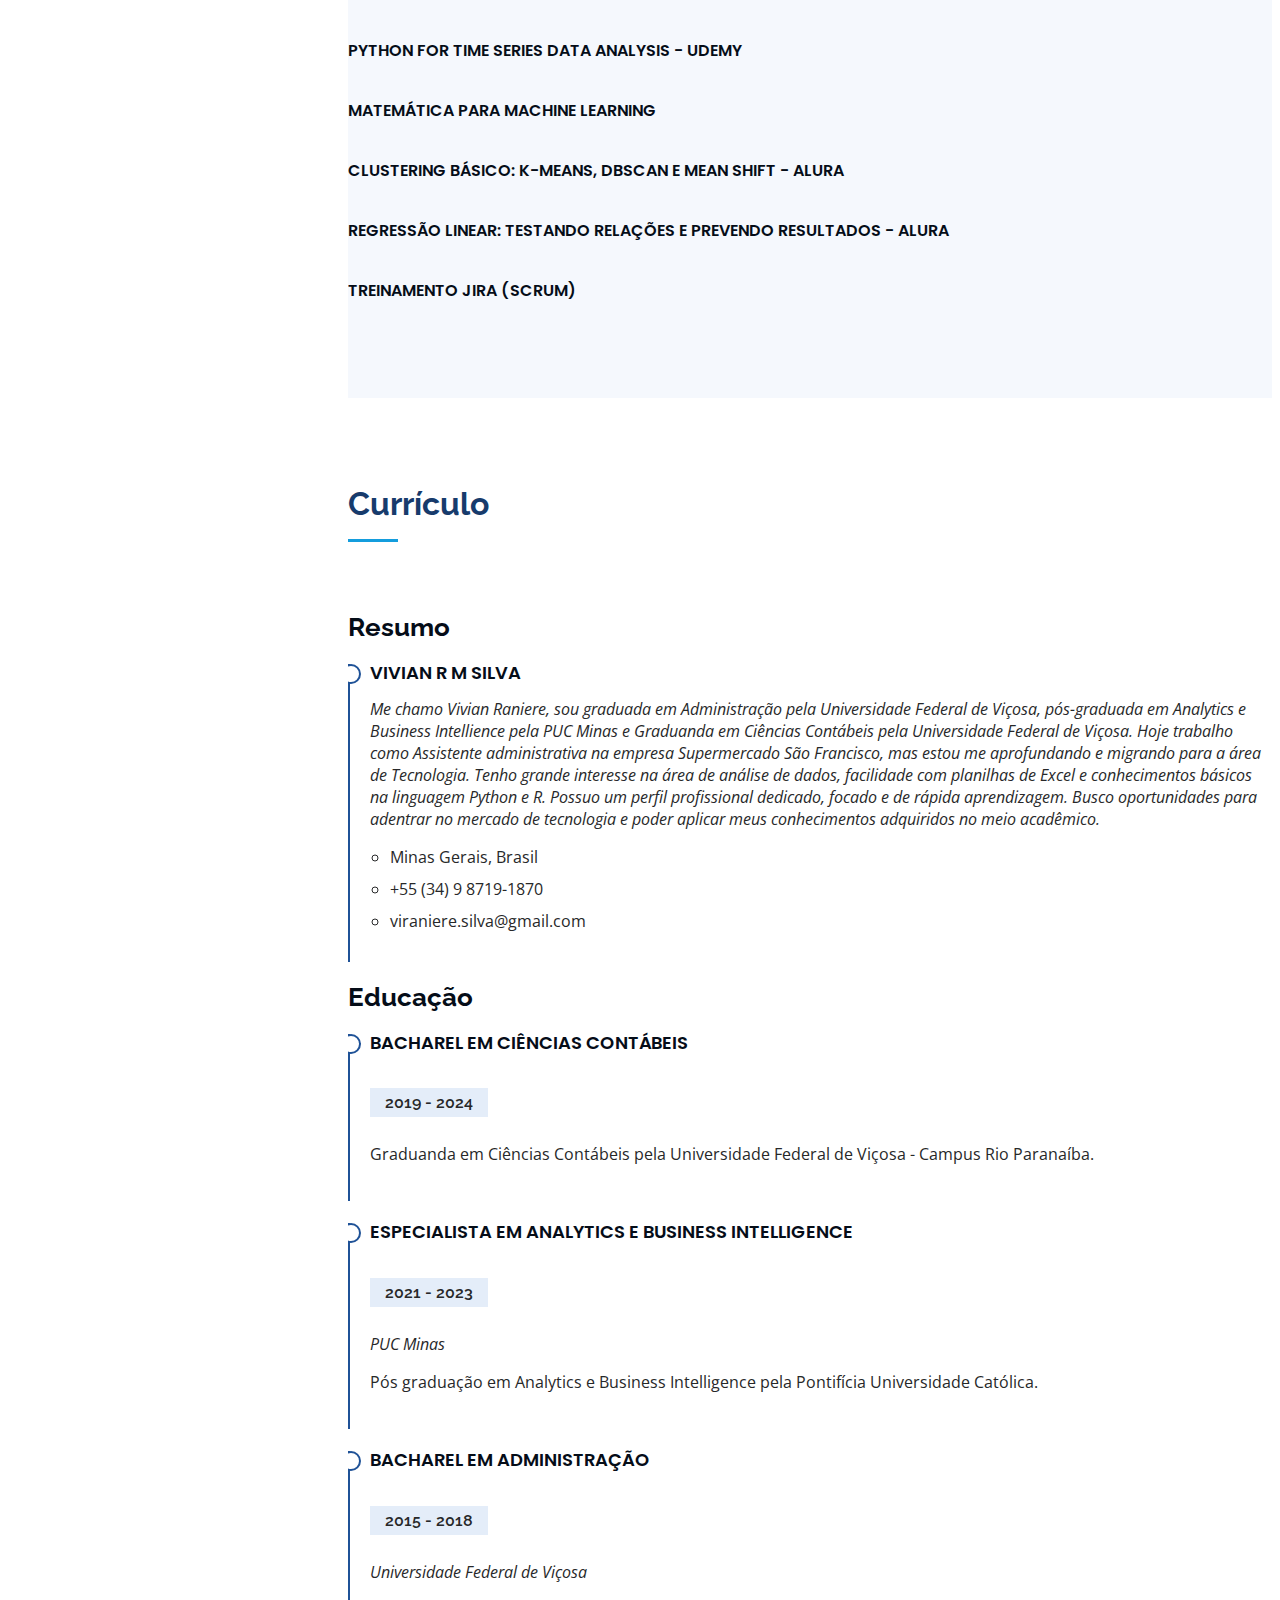
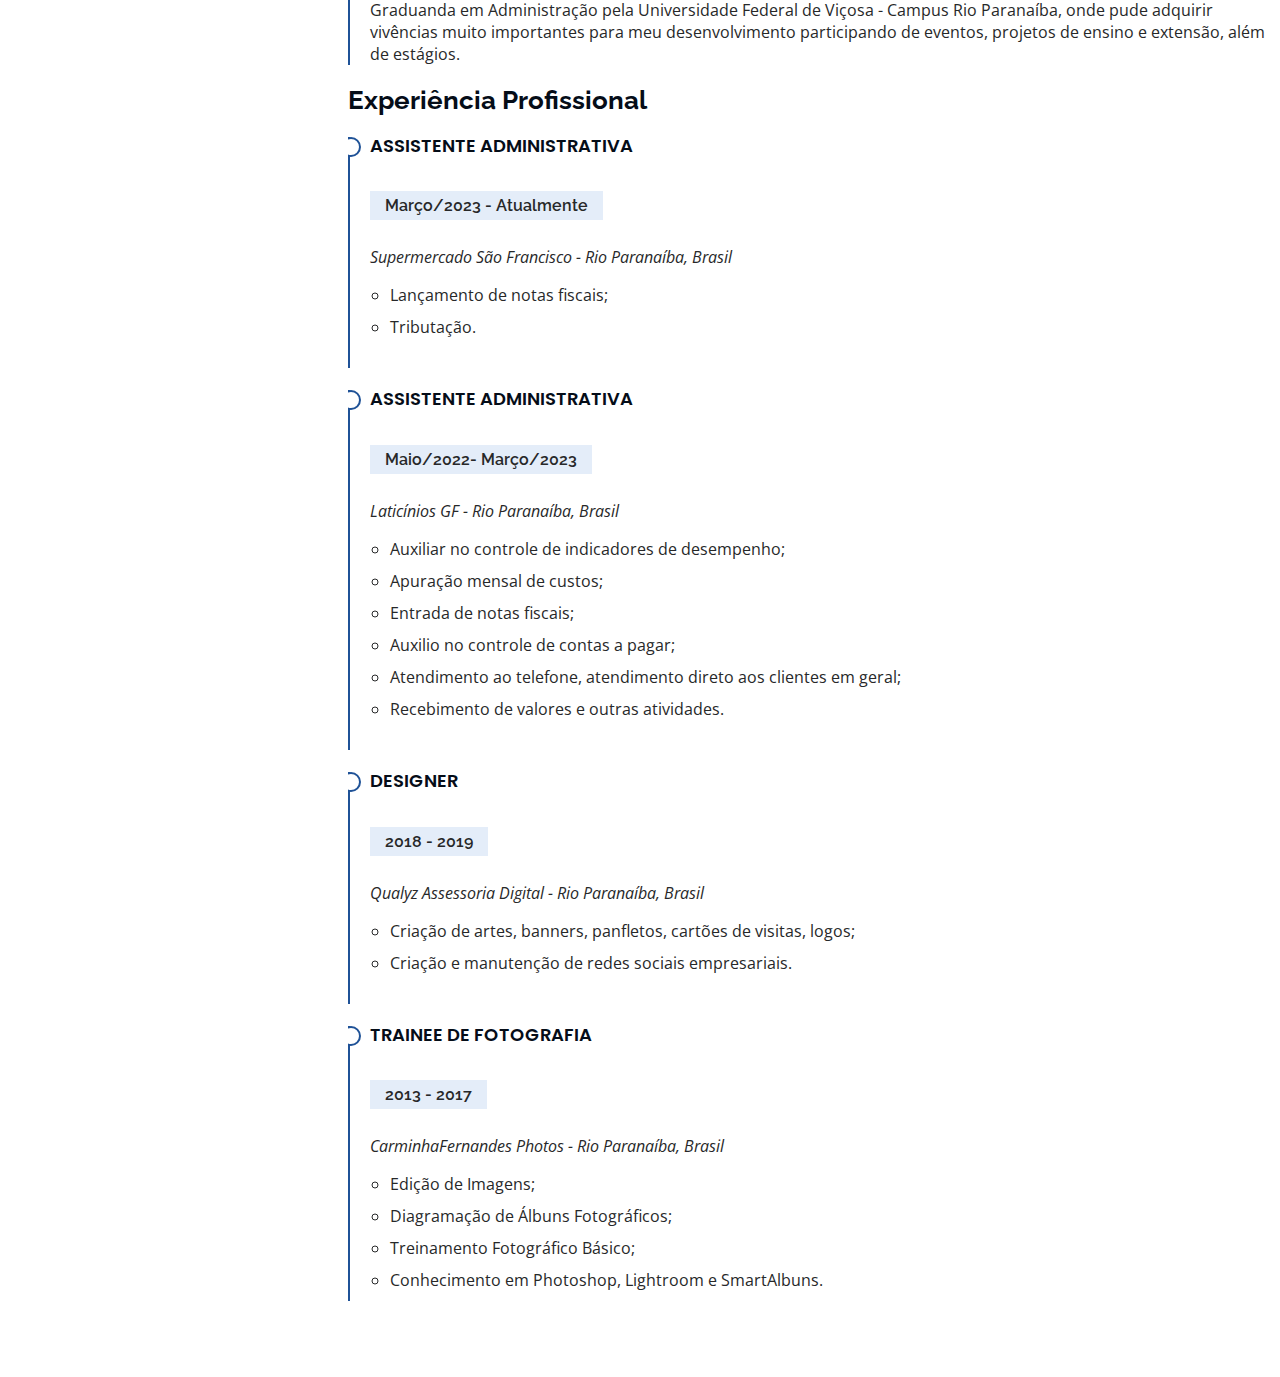
==== commit b48aaf33: "Update index.html" ====
--- a/index.html
+++ b/index.html
@@ -405,32 +405,45 @@
           <div class="col-lg-6" data-aos="fade-up" data-aos-delay="100">
             <h3 class="resume-title">Experiência Profissional</h3>
             <div class="resume-item">
-              <h4>Cientista de Dados Junior</h4>
-              <h5>Set/2021 - Atualmente</h5>
-              <p><em>Inmetrics - São Paulo, Brasil</em></p>
+              <h4>Assistente Administrativa</h4>
+              <h5>Março/2023 - Atualmente</h5>
+              <p><em>Supermercado São Francisco - Rio Paranaíba, Brasil</em></p>
               <ul>
-                <li>Desenvolvi e maximizei habilidades por meio de aprendizado constante.</li>
-                <li>Pude atuar em diversos projetos de empresas clientes, como bancos e fintechs.</li>
-                <li>Implementei processos de melhoria para a ferramenta de AIOps desenvolvida.</li>
-                <li>Vivência diária com a ferramenta Apache Airflow para a implementação de novas DAGs e manutenção das existentes.</li>
+                <li>Lançamento de notas fiscais;</li>
+                <li>Tributação.</li>
               </ul>
             </div>
             <div class="resume-item">
-              <h4>Tech Talent em Ciência de Dados</h4>
-              <h5>Jan/2021 - Ago/2021</h5>
-              <p><em>Inmetrics - São Paulo, Brasil</em></p>
+              <h4>Assistente Administrativa</h4>
+              <h5>Maio/2022- Março/2023</h5>
+              <p><em>Laticínios GF - Rio Paranaíba, Brasil</em></p>
               <ul>
-                <li>Tive a oportunidade de aprender e desenvolver habilidades tanto na área de Ciência quanto Engenharia de dados.</li>
-                <li>Atuei, principalmente, no desenvolvimento de uma ferramenta de AIOps.</li>
-                <li>Pude atuar em diversas frentes e clientes.</li>
+                <li>Auxiliar no controle de indicadores de desempenho;</li>
+                <li>Apuração mensal de custos;</li>
+                <li>Entrada de notas fiscais;</li>
+                <li>Auxilio no controle de contas a pagar;</li>
+                <li>Atendimento ao telefone, atendimento direto aos clientes em geral;</li>
+                <li>Recebimento de valores e outras atividades.</li>
               </ul>
             </div>
             <div class="resume-item">
-              <h4>Estagiária UFV</h4>
-              <h5>Set/2019 - Fev/2020</h5>
-              <p><em>Fundação Arthur Bernardes (FUNARBE) - Minas Gerais, Brasil</em></p>
+              <h4>Designer</h4>
+              <h5>2018 - 2019</h5>
+              <p><em>Qualyz Assessoria Digital - Rio Paranaíba, Brasil</em></p>
               <ul>
-                <li>Desenvolvi materiais de apoio sobre informática para educação a distância em parceria com a Universidade Federal de Viçosa.</li>
+                <li>Criação de artes, banners, panfletos, cartões de visitas, logos;</li>
+                <li>Criação e manutenção de redes sociais empresariais.</li>
+              </ul>
+            </div>
+            <div class="resume-item">
+              <h4>Trainee De Fotografia</h4>
+              <h5>2013 - 2017</h5>
+              <p><em>CarminhaFernandes Photos - Rio Paranaíba, Brasil</em></p>
+              <ul>
+                <li>Edição de Imagens;</li>
+                <li>Diagramação de Álbuns Fotográficos;</li>
+                <li>Treinamento Fotográfico Básico;</li>
+                <li>Conhecimento em Photoshop, Lightroom e SmartAlbuns.</li>
               </ul>
             </div>
           </div>
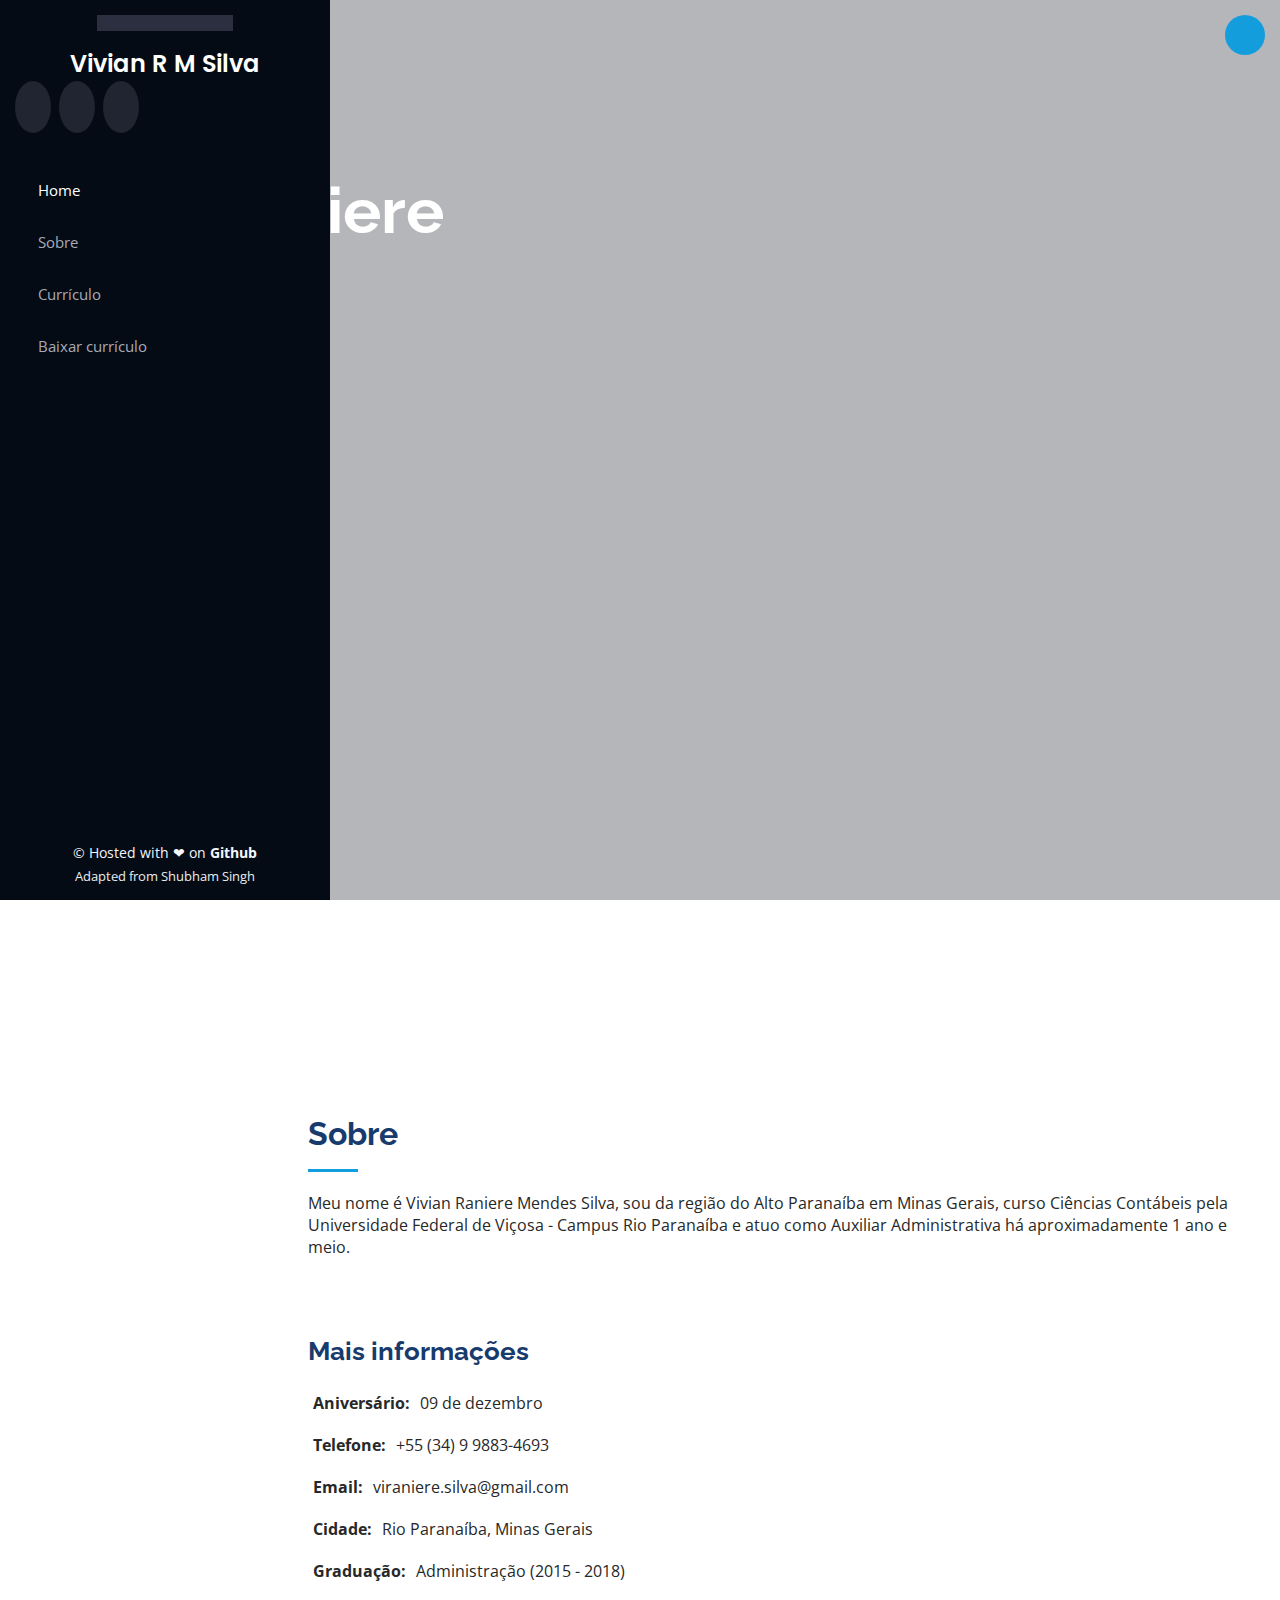
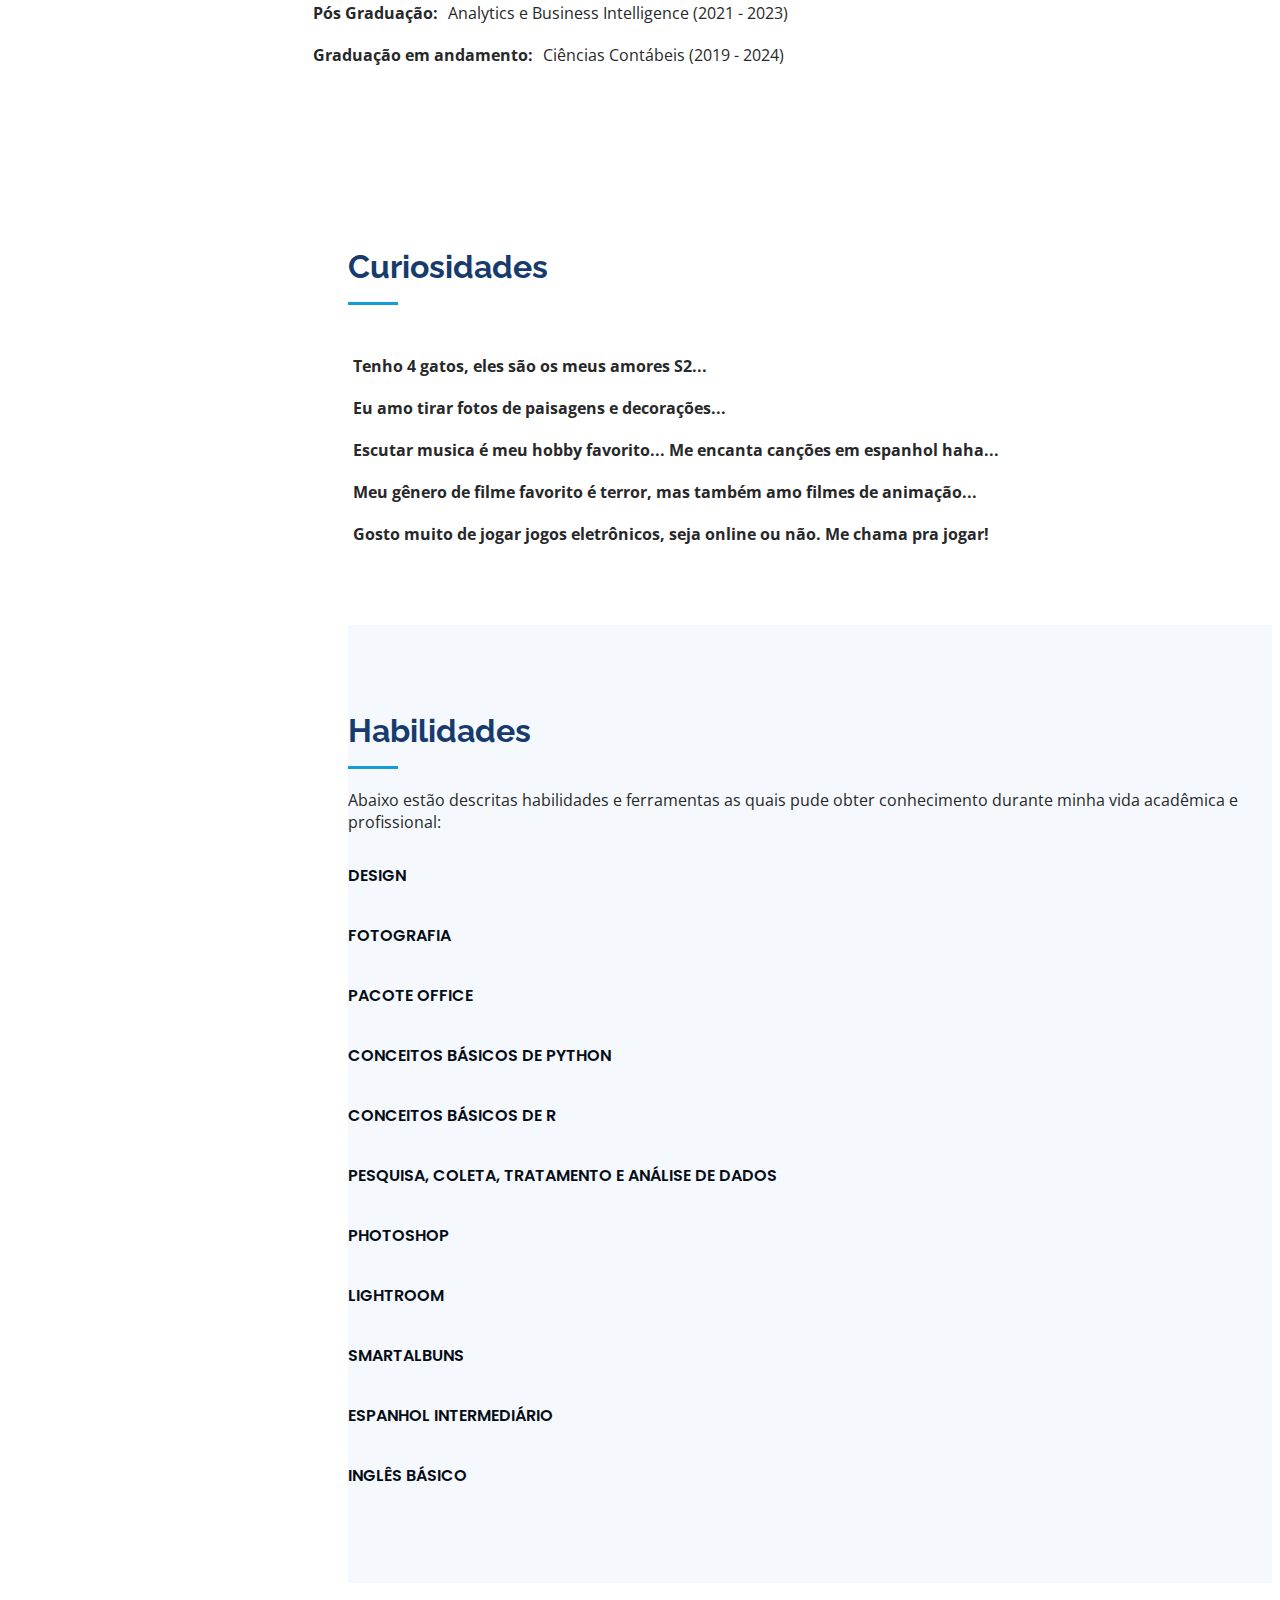
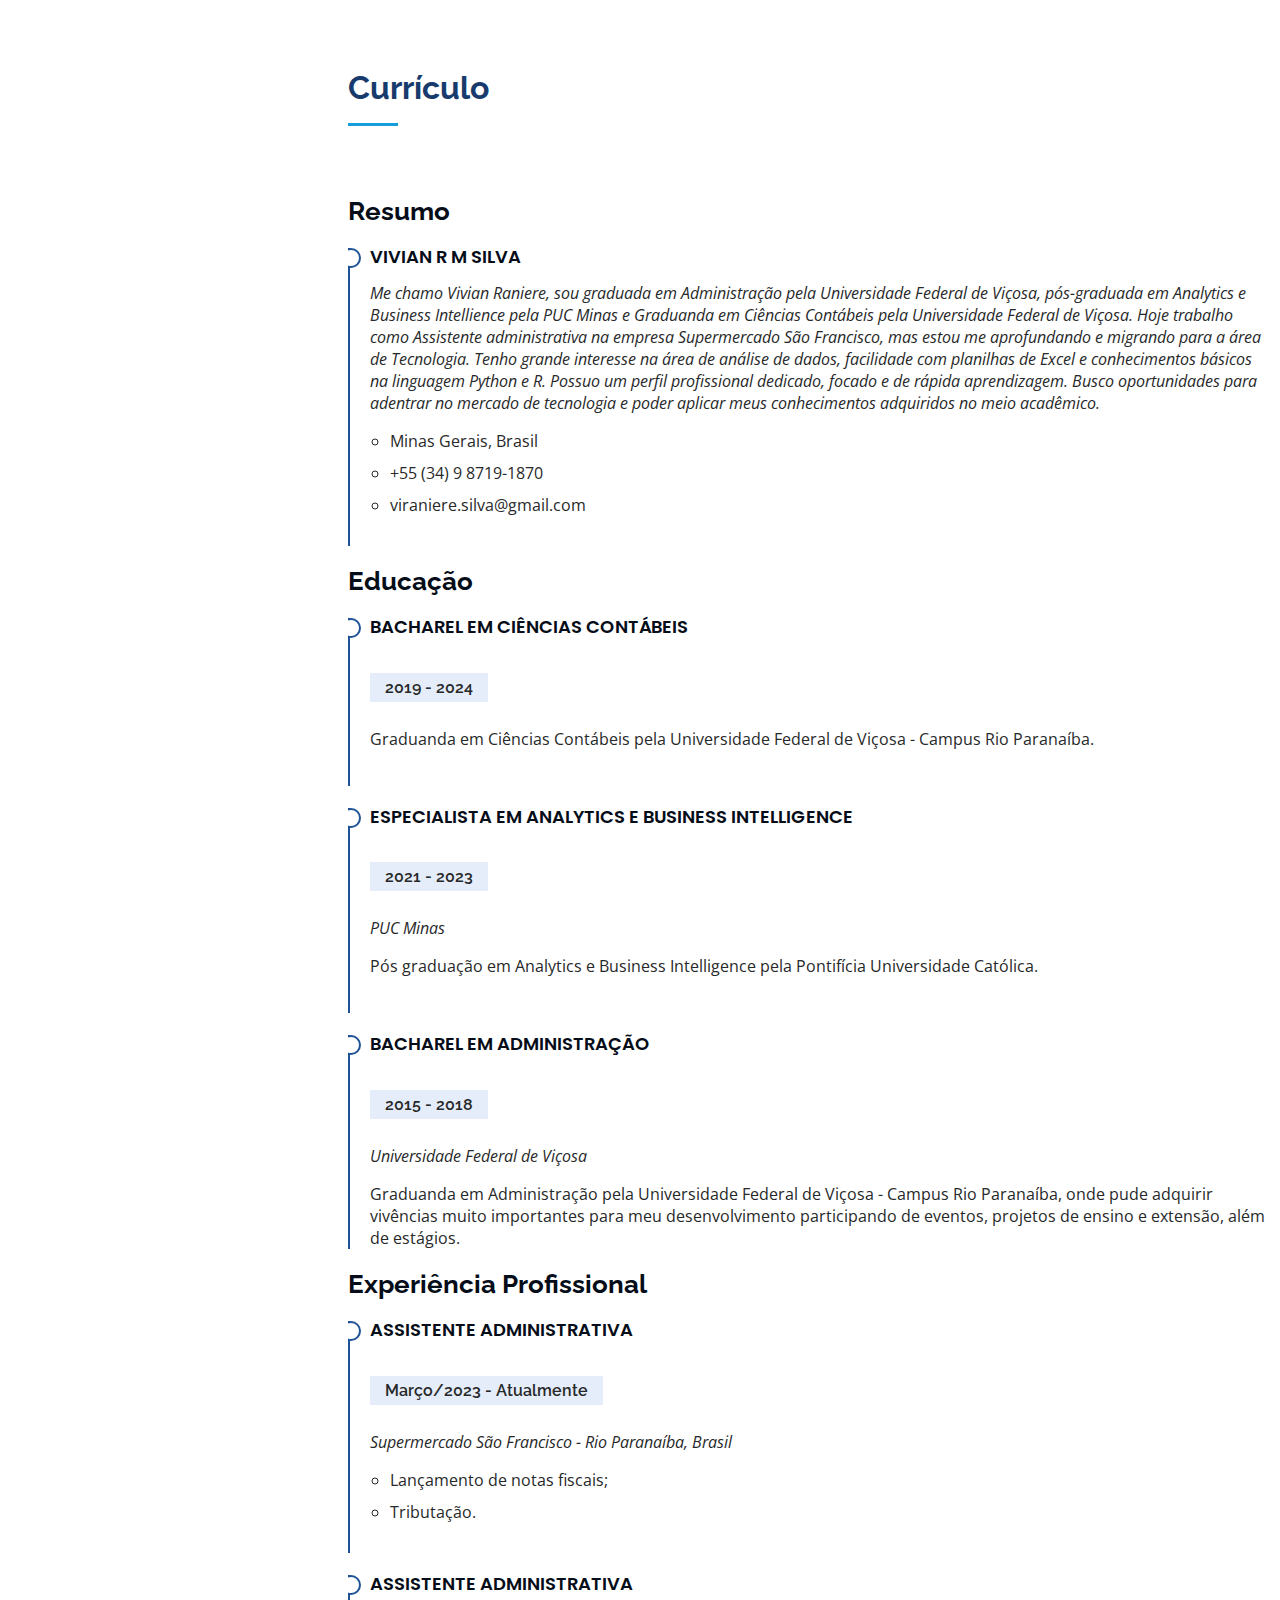
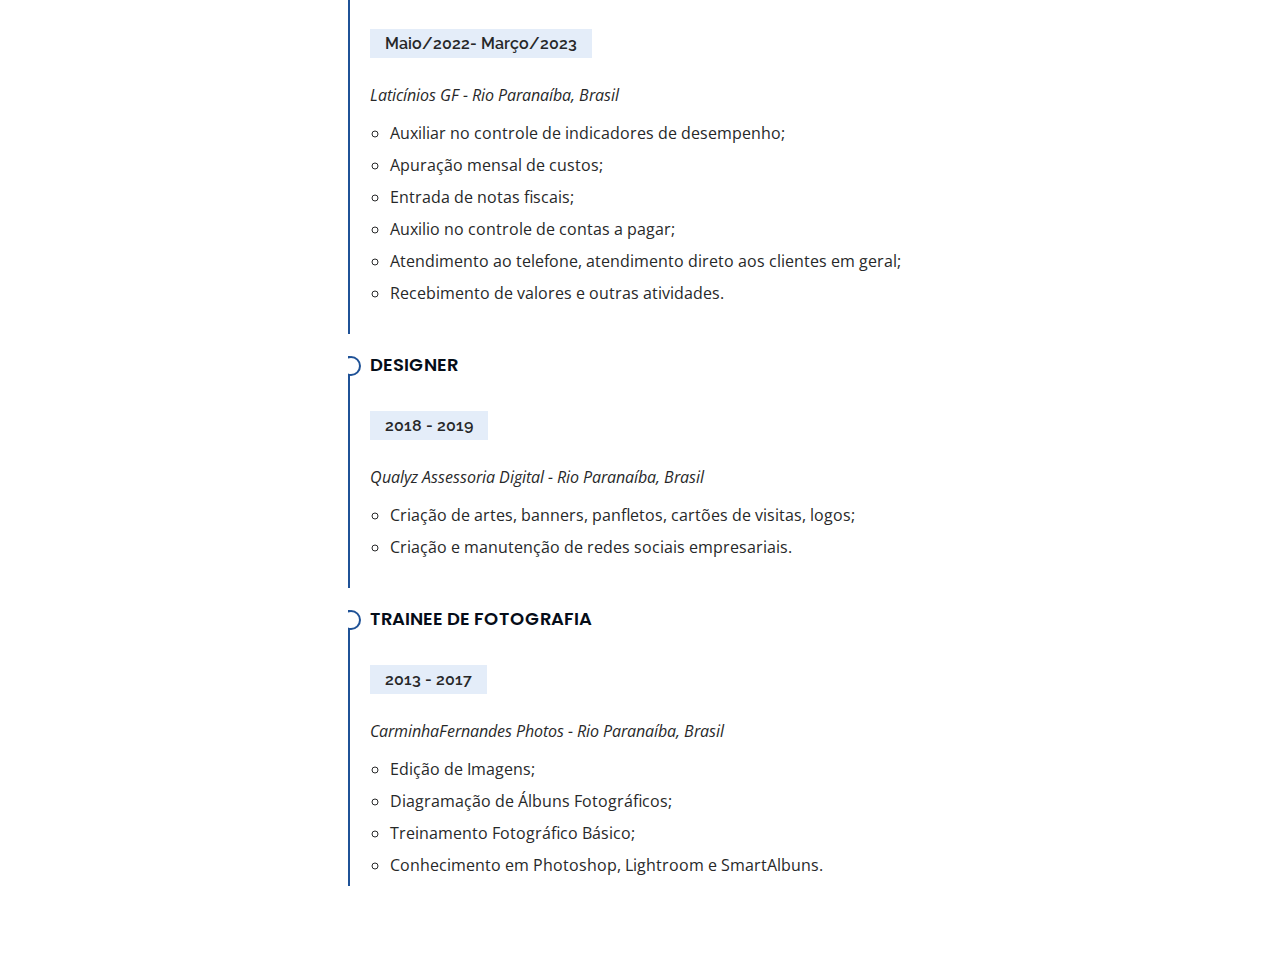
==== commit 4c702366: "Update index.html" ====
--- a/index.html
+++ b/index.html
@@ -160,8 +160,8 @@
       <div class="container">
 
         <div class="section-title">
-          <h2>Habilidades e atividades</h2>
-          <p>Abaixo estão descritas ferramentas e linguagens as quais pude obter conhecimento durante minha carreira, além disso, tarefas relevantes que foram desenvolvidas em projetos também foram citadas:</p>
+          <h2>Habilidades</h2>
+          <p>Abaixo estão descritas habilidades e ferramentas as quais pude obter conhecimento durante minha vida acadêmica e profissional:</p>
         </div>
 
         <div class="row skills-content">
@@ -169,197 +169,53 @@
           <div class="col-lg-6" data-aos="fade-up">
 
             <div class="progress">
-                <span class="skill">Python</span>
+                <span class="skill">Design</span>
             </div>
   
             <div class="progress">
-                <span class="skill">SQL</span>
-            </div>
-
-            <div class="progress">
-                <span class="skill">Airflow</span>
-            </div>
-            
-            <div class="progress">
-                <span class="skill">Inglês Avançado</span>
-            </div>
-
-            <div class="progress">
-                <span class="skill">GIT</span>
+                <span class="skill">Fotografia</span>
+            </div>
+
+            <div class="progress">
+                <span class="skill">Pacote Office</span>
+            </div>
+            
+            <div class="progress">
+                <span class="skill">Conceitos básicos de Python</span>
+            </div>
+
+            <div class="progress">
+                <span class="skill">Conceitos básicos de R</span>
               </div>
             
             <div class="progress">
-                <span class="skill">Flask framework</span>
-            </div>
-            
-            <div class="progress">
-                <span class="skill">PowerBI</span>
-            </div>
-            
-            <div class="progress">
-                <span class="skill">Postgres</span>
-            </div>
-            
-            <div class="progress">
-                <span class="skill">Oracle</span>
-            </div>
-            
-            <div class="progress">
-                <span class="skill">Linux</span>
-            </div>
-            
-            <div class="progress">
-                <span class="skill">SQLAlchemy</span>
-            </div>
-            
-            <div class="progress">
-                <span class="skill">No-SQL</span>
-            </div>
-            
-            <div class="progress">
-                <span class="skill">Grafana</span>
-            </div>
-
-            <div class="progress">
-                <span class="skill">AWS iniciante</span>
-            </div>
-
-            <div class="progress">
-                <span class="skill">Docker iniciante</span>
-            </div>
-          </div>
-
+                <span class="skill">Pesquisa, Coleta, tratamento e análise de dados</span>
+            </div>
           <div class="col-lg-6" data-aos="fade-up" data-aos-delay="100">
             
             <div class="progress">
-                <span class="skill">Jira</span>
-            </div>
-            
-            <div class="progress">
-                <span class="skill">Azure Devops</span>
-            </div>
-            
-            <div class="progress">
-                <span class="skill">Rundeck</span>
-            </div>
-            
-            <div class="progress">
-              <span class="skill">Tratamento e análise de dados</span>
-            </div>
-            
-            <div class="progress">
-              <span class="skill">Construção de chatbots com Python</span>
-            </div>
-            
-            <div class="progress">
-              <span class="skill">Modelagem de dados relacionais</span>
-            </div>
-            
-            <div class="progress">
-              <span class="skill">Construção de ETLs</span>
-            </div>
-            
-            <div class="progress">
-              <span class="skill">Scripts Python com código limpo e padronizado</span>
-            </div>
-            
-            <div class="progress">
-              <span class="skill">Construção de pipelines completos de dados</span>
-            </div>
-            
-            <div class="progress">
-              <span class="skill">Agendamento de scripts via Crontab</span>
-            </div>
-            
-            <div class="progress">
-              <span class="skill">Modelos para detecção de dados não estacionários e anomalias</span>
-            </div>
-            
-            <div class="progress">
-              <span class="skill">Modelos para Forecast utilizando FBProphet</span>
-            </div>
-
-            <div class="progress">
-                <span class="skill">Análise de dados e desenvolvimento de métricas de testes/releases/incidentes em ambiente de banco</span>
-            </div>
-            
-            <div class="progress">
-                <span class="skill">Geração automática de gráficos a partir de métricas de Web Vitals</span>
-            </div>
-            
-            <div class="progress">
-                <span class="skill">Automação de relatórios de análise</span>
-            </div>
-          </div>
-
-        </div>
-
+                <span class="skill">Photoshop</span>
+            </div>
+            
+            <div class="progress">
+                <span class="skill">Lightroom</span>
+            </div>
+
+            <div class="progress">
+                <span class="skill">SmartAlbuns</span>
+            </div>
+            
+            <div class="progress">
+                <span class="skill">Espanhol intermediário</span>
+            </div>
+            
+            <div class="progress">
+                <span class="skill">Inglês básico</span>
+            </div>
+          </div>
+        </div>
       </div>
     </section><!-- End Skills Section -->
-
-    
-    <!-- ======= Certifies Section ======= -->
-    <section id="certifications" class="certifications section-bg">
-      <div class="container">
-
-        <div class="section-title">
-          <h2>Cursos e certificações</h2>
-          <p>Abaixo estão descritos cursos e certificações obtidos:</p>
-        </div>
-
-        <div class="row skills-content">
-
-          <div class="col-lg-6" data-aos="fade-up">
-
-            <div class="progress">
-                <span class="skill">Neural Networks and Deep Learning - DeepLearning.AI</span>
-            </div>
-  
-            <div class="progress">
-                <span class="skill">NLP - Natural Language Processing with Python - Udemy</span>
-            </div>
-
-            <div class="progress">
-                <span class="skill">Writing production-ready ETL pipelines in Python/Pandas - Udemy</span>
-            </div>
-            
-            <div class="progress">
-                <span class="skill">Data Science - Data Science do Zero, O'reilly - 54 horas</span>
-            </div>
-
-            <div class="progress">
-                <span class="skill">PowerBI completo - Do básico ao avançado - Udemy</span>
-              </div>
-            
-          </div>
-
-          <div class="col-lg-6" data-aos="fade-up" data-aos-delay="100">
-            
-             <div class="progress">
-                <span class="skill">Python for Time Series Data Analysis - Udemy</span>
-            </div>
-            
-            <div class="progress">
-                <span class="skill">Matemática para Machine Learning</span>
-            </div>
-            
-            <div class="progress">
-                <span class="skill">Clustering Básico: k-means, DBSCAN e mean shift - Alura</span>
-            </div>
-            
-            <div class="progress">
-                <span class="skill">Regressão Linear: Testando Relações e Prevendo Resultados - Alura</span>
-            </div>
-            
-            <div class="progress">
-                <span class="skill">Treinamento Jira (Scrum)</span>
-            </div>
-          </div>
-
-        </div>
-
-      </div>
-    </section><!-- End Certifies Section -->
     
     <!-- ======= Resume Section ======= -->
     <section id="resume" class="resume">
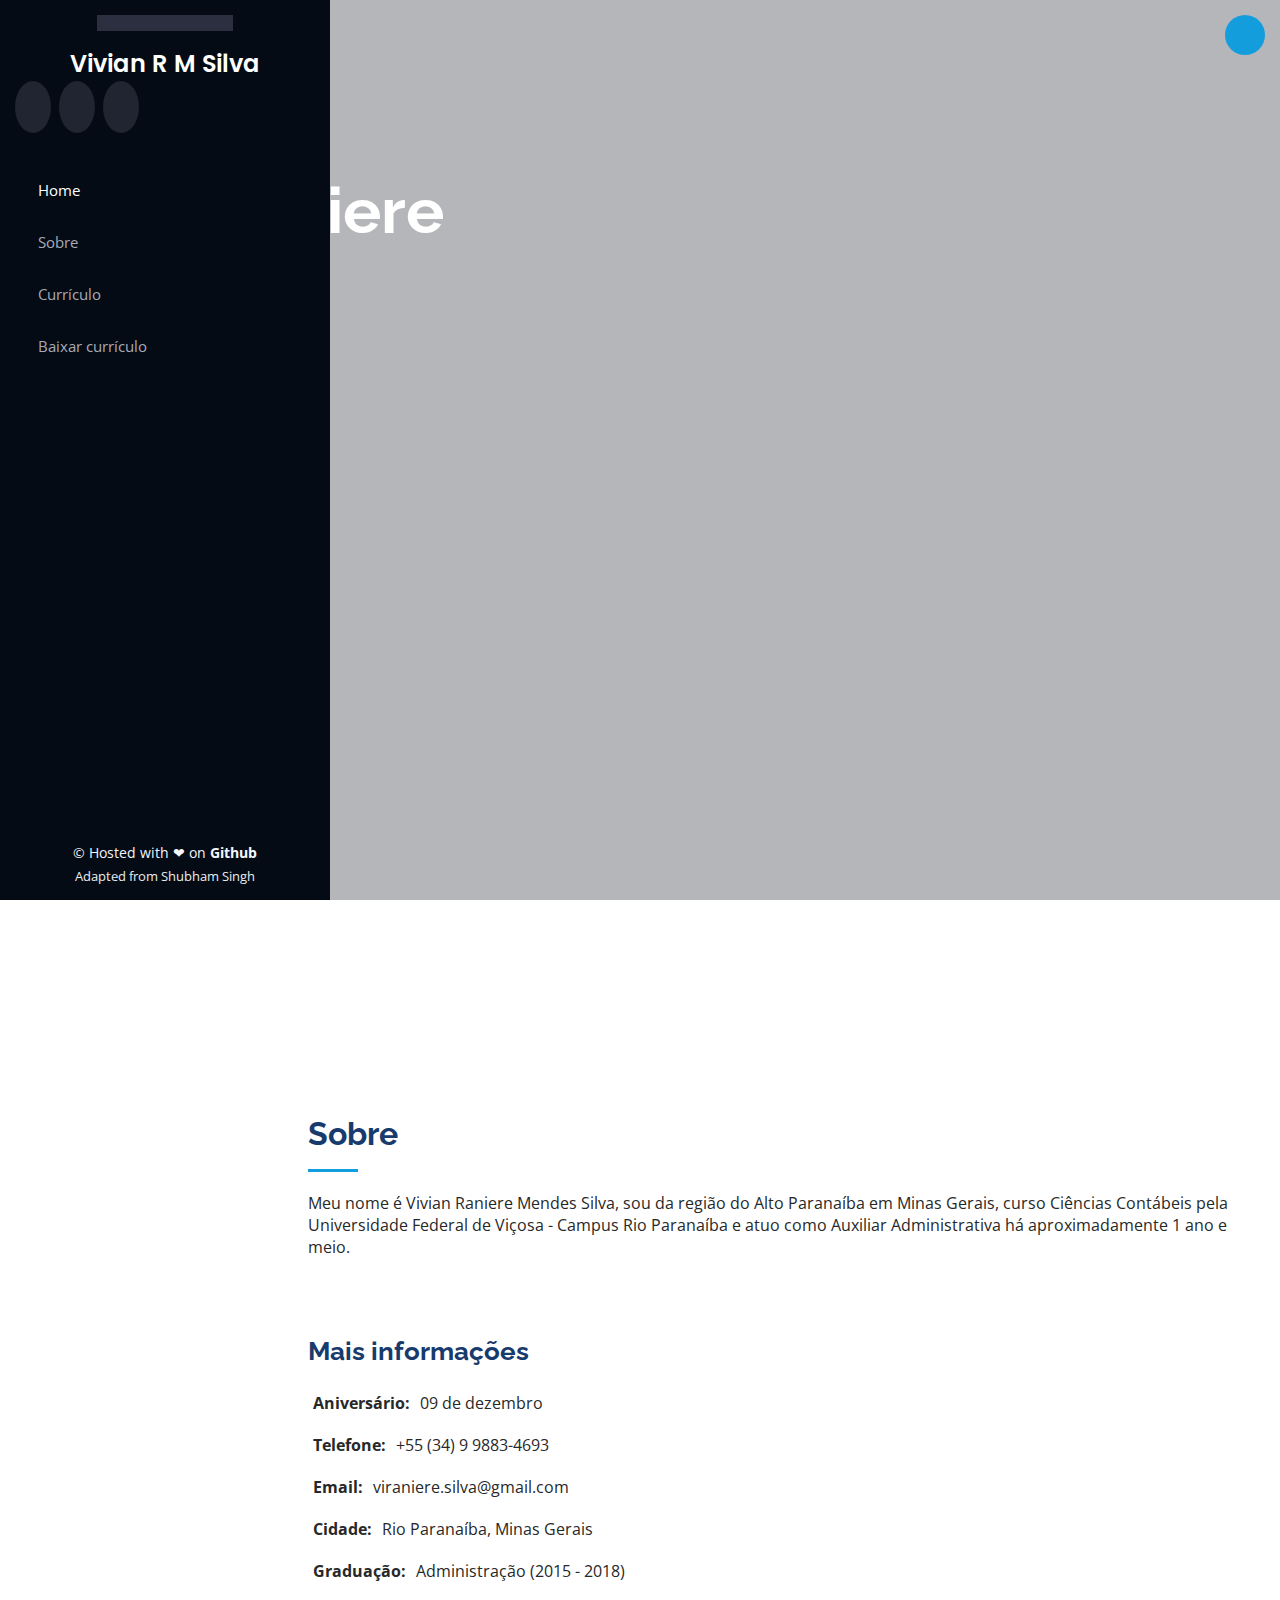
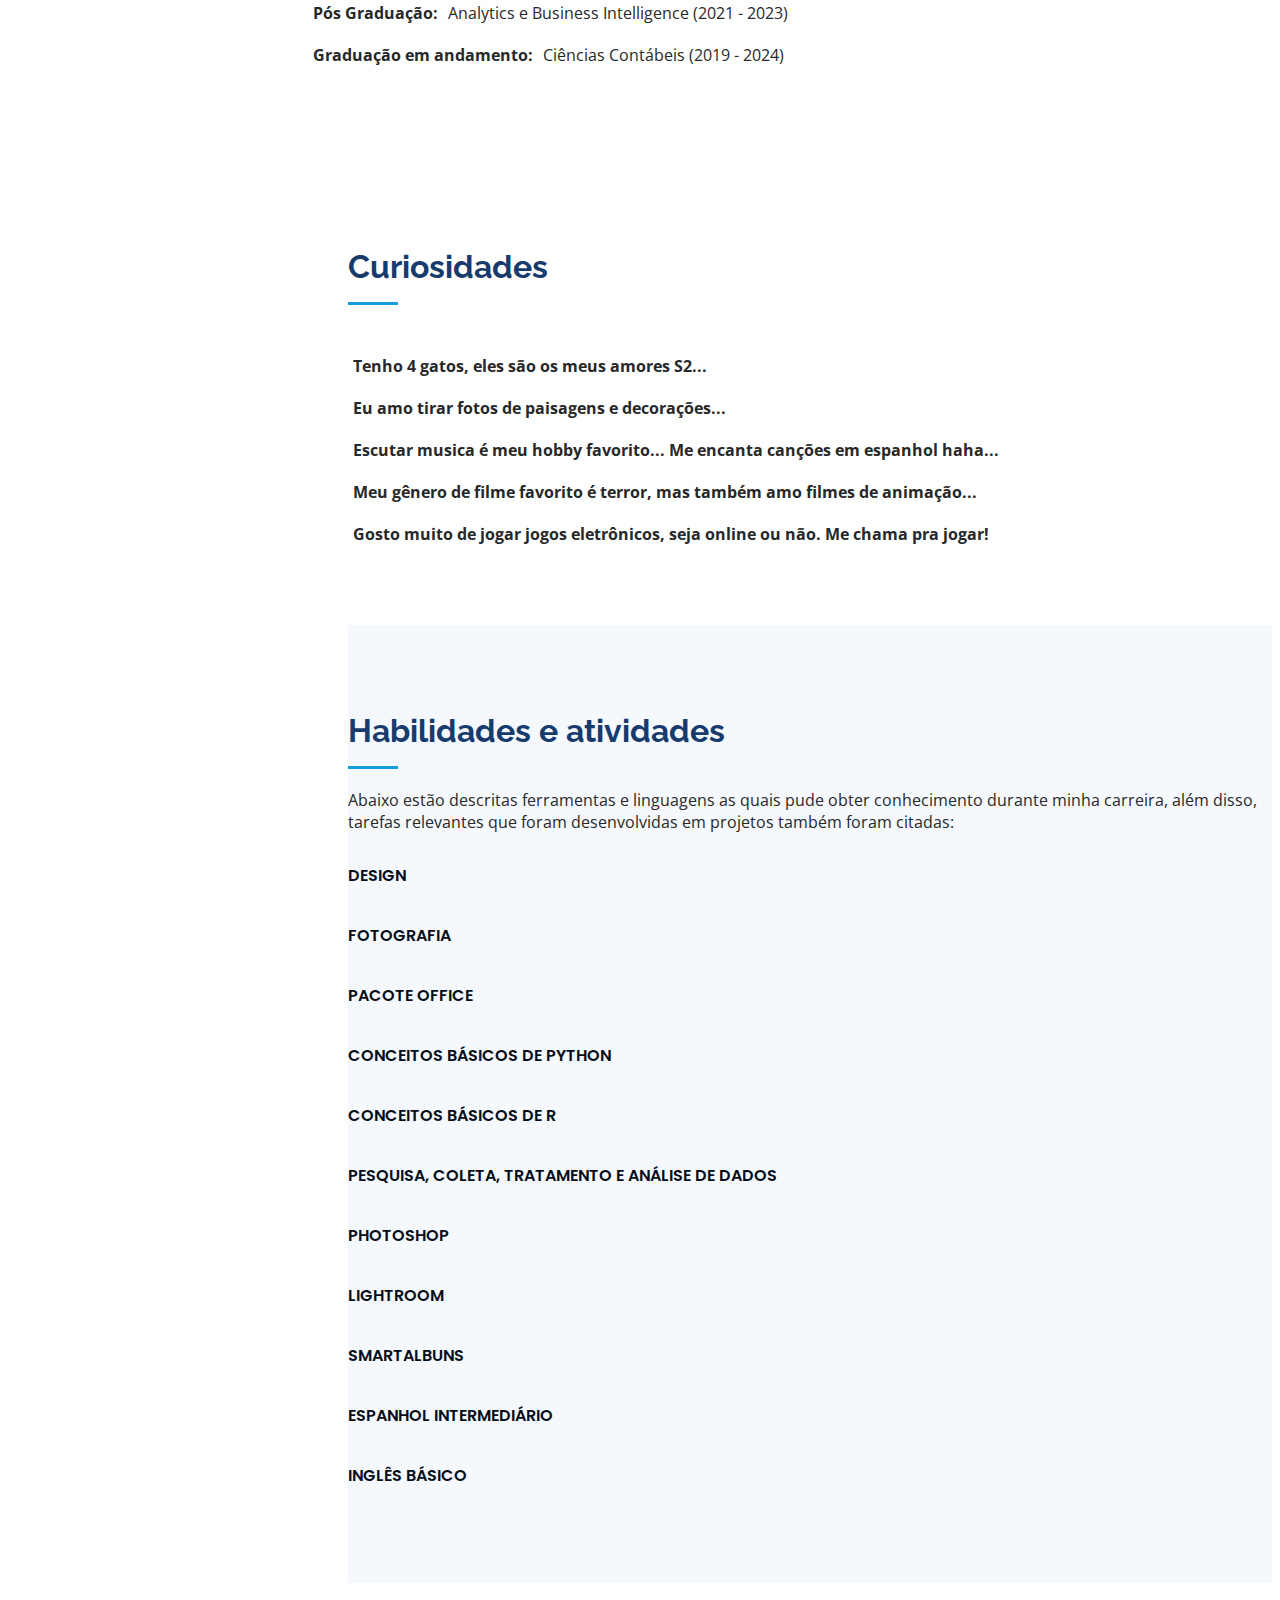
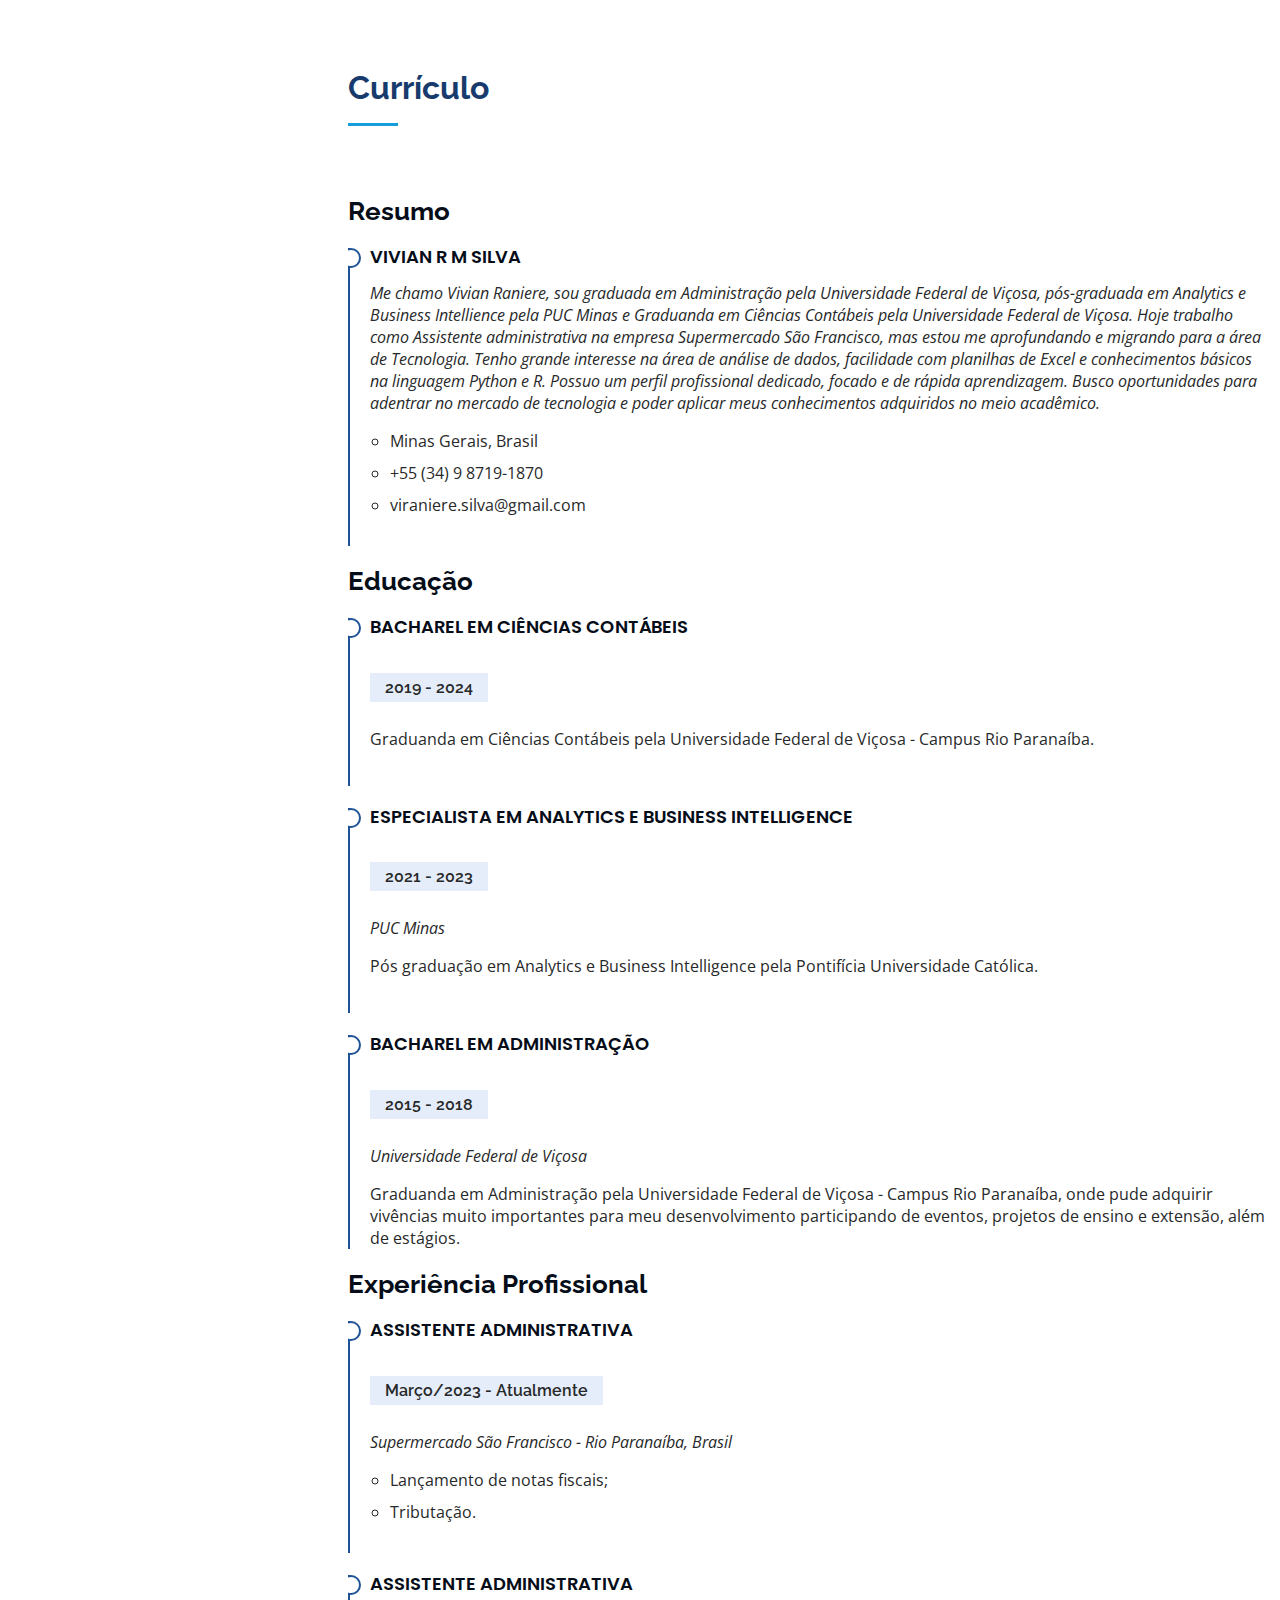
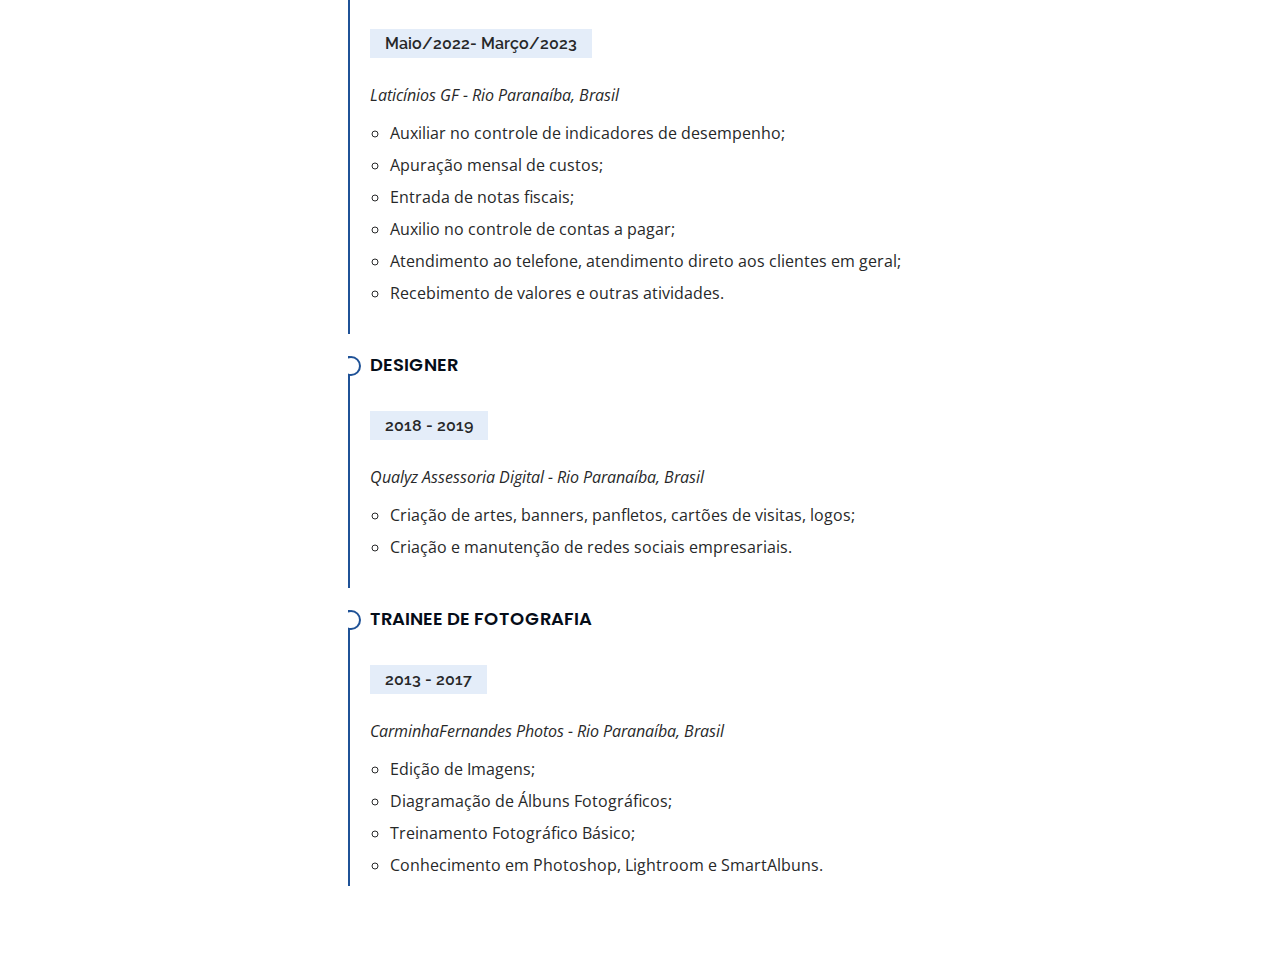
==== commit 9c8095b8: "Update index.html" ====
--- a/index.html
+++ b/index.html
@@ -160,8 +160,8 @@
       <div class="container">
 
         <div class="section-title">
-          <h2>Habilidades</h2>
-          <p>Abaixo estão descritas habilidades e ferramentas as quais pude obter conhecimento durante minha vida acadêmica e profissional:</p>
+          <h2>Habilidades e atividades</h2>
+          <p>Abaixo estão descritas ferramentas e linguagens as quais pude obter conhecimento durante minha carreira, além disso, tarefas relevantes que foram desenvolvidas em projetos também foram citadas:</p>
         </div>
 
         <div class="row skills-content">
@@ -189,8 +189,10 @@
               </div>
             
             <div class="progress">
-                <span class="skill">Pesquisa, Coleta, tratamento e análise de dados</span>
-            </div>
+                <span class="skill">Pesquisa, coleta, tratamento e análise de dados</span>
+            </div>
+          </div>
+
           <div class="col-lg-6" data-aos="fade-up" data-aos-delay="100">
             
             <div class="progress">
@@ -198,22 +200,24 @@
             </div>
             
             <div class="progress">
-                <span class="skill">Lightroom</span>
-            </div>
-
+                <span class="skill">LightRoom</span>
+            </div>
+            
             <div class="progress">
                 <span class="skill">SmartAlbuns</span>
             </div>
             
             <div class="progress">
-                <span class="skill">Espanhol intermediário</span>
-            </div>
-            
-            <div class="progress">
-                <span class="skill">Inglês básico</span>
-            </div>
-          </div>
-        </div>
+              <span class="skill">Espanhol intermediário</span>
+            </div>
+            
+            <div class="progress">
+              <span class="skill">Inglês básico</span>
+            </div>
+          </div>
+
+        </div>
+
       </div>
     </section><!-- End Skills Section -->
     
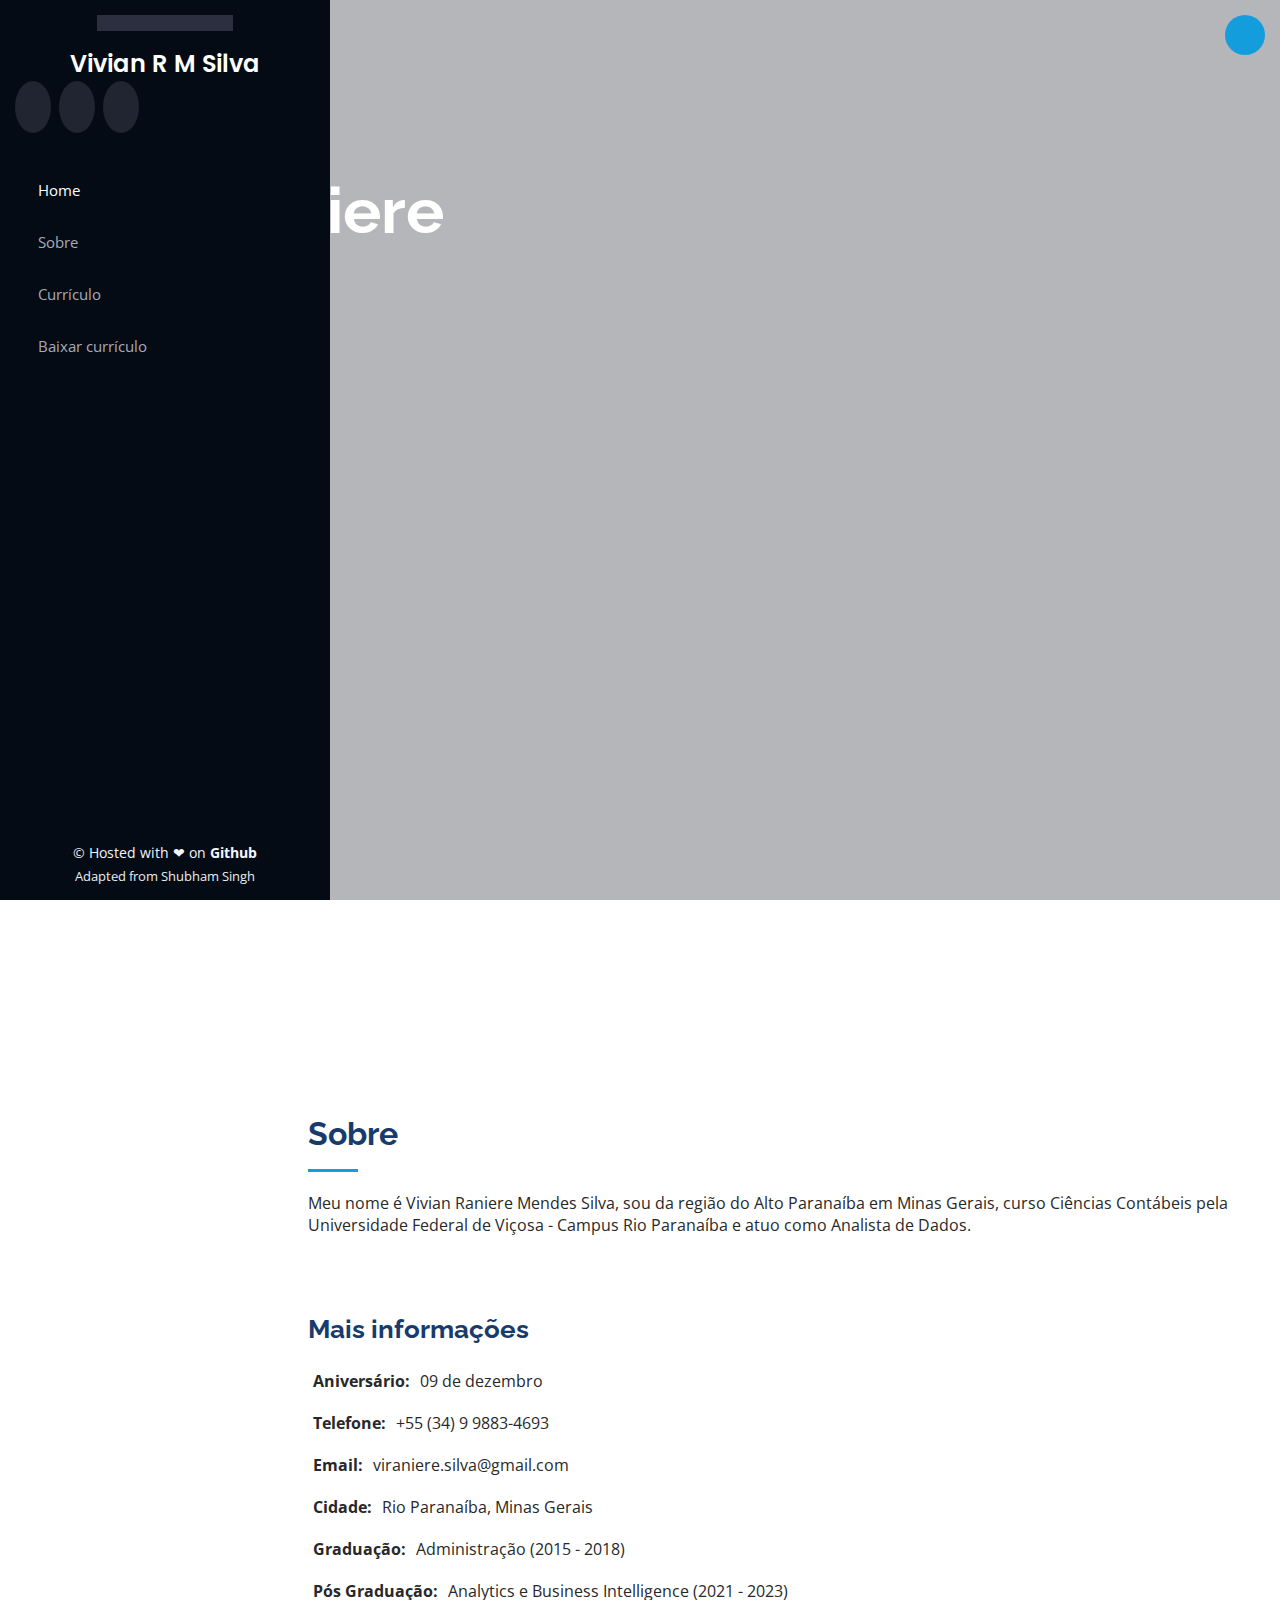
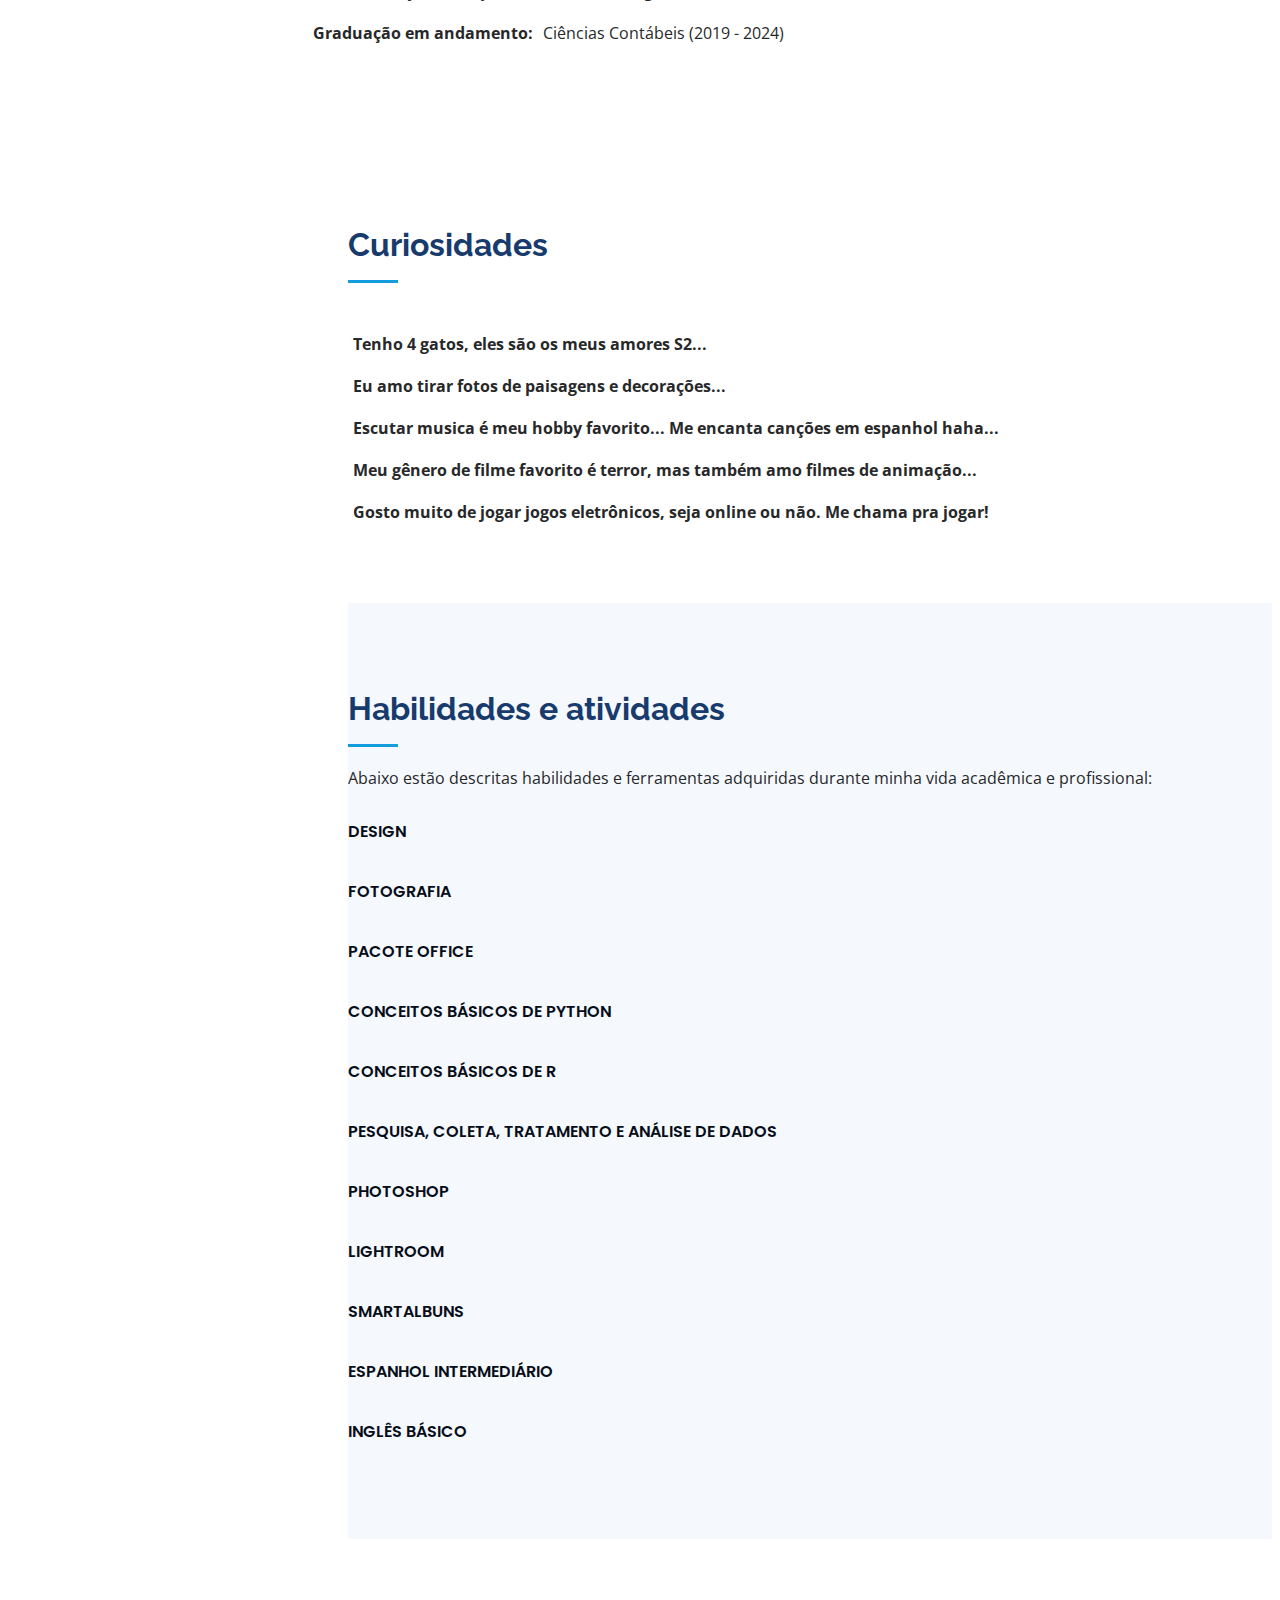
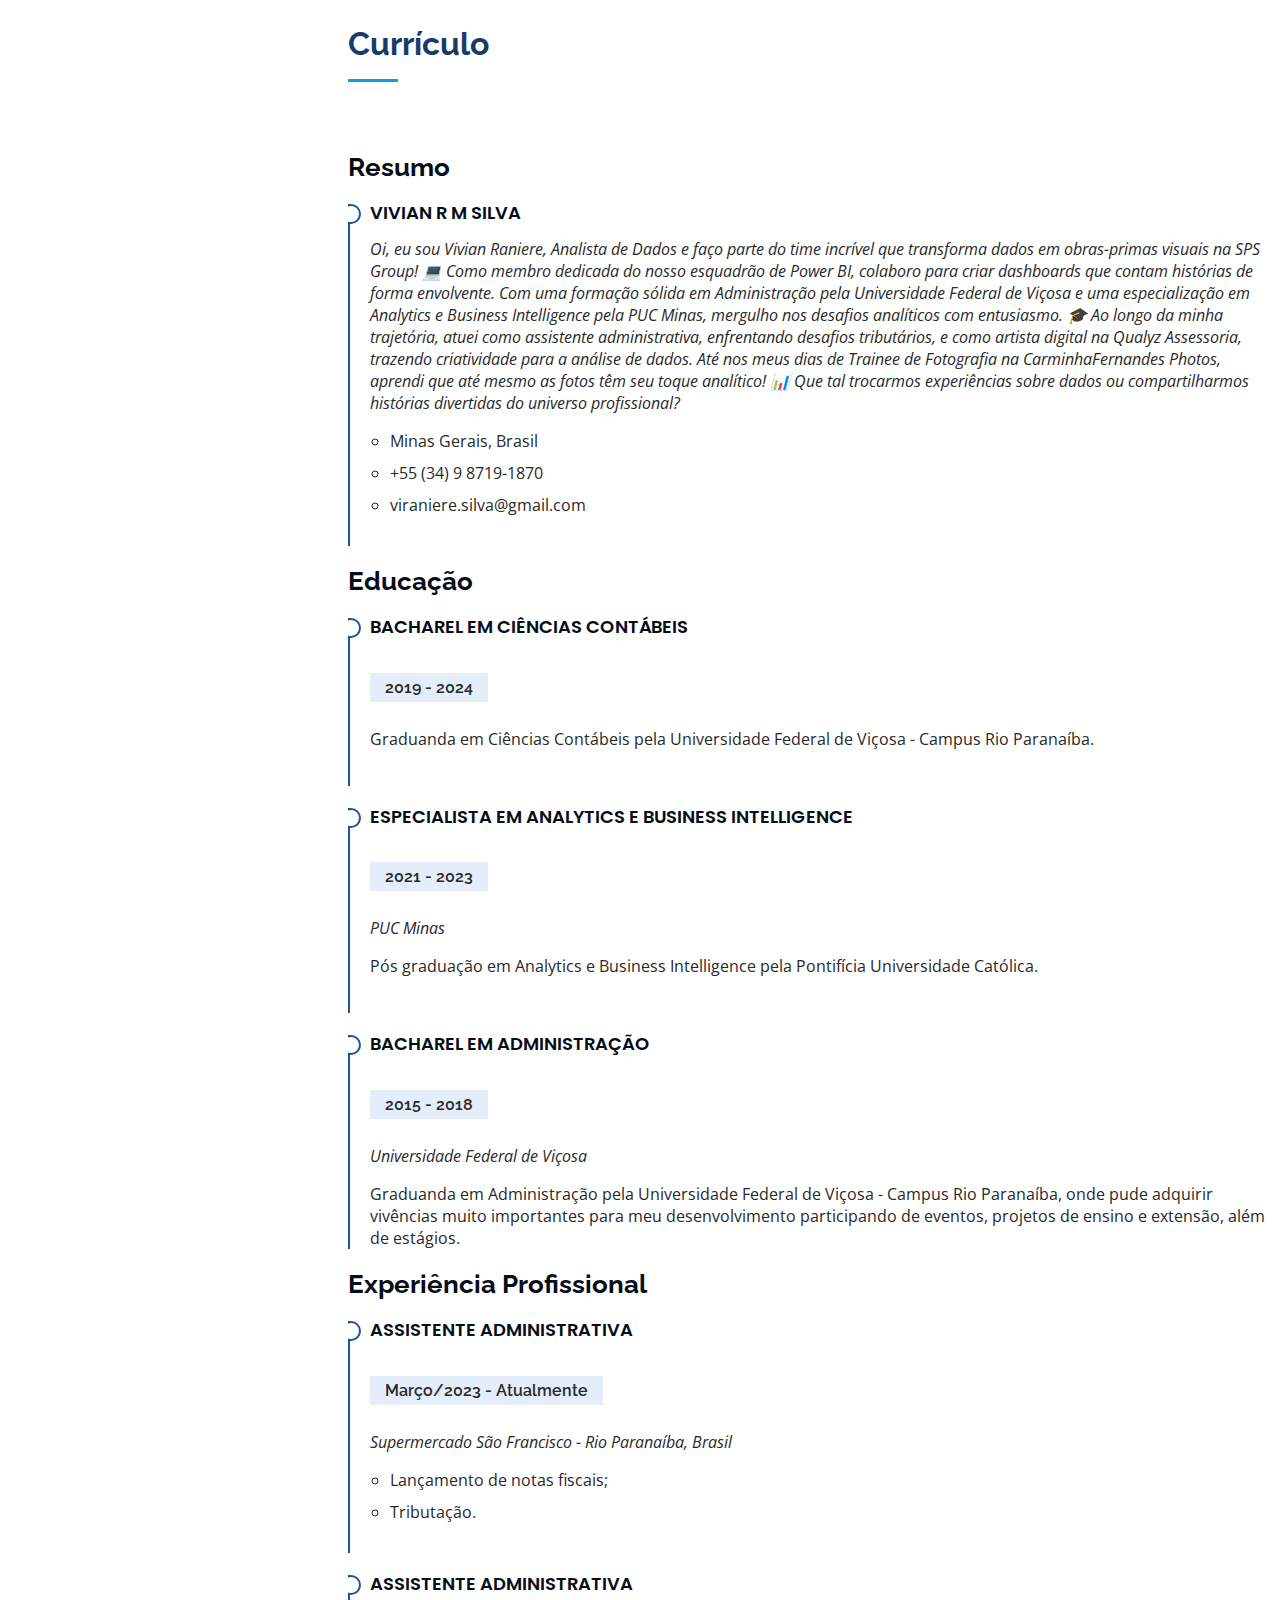
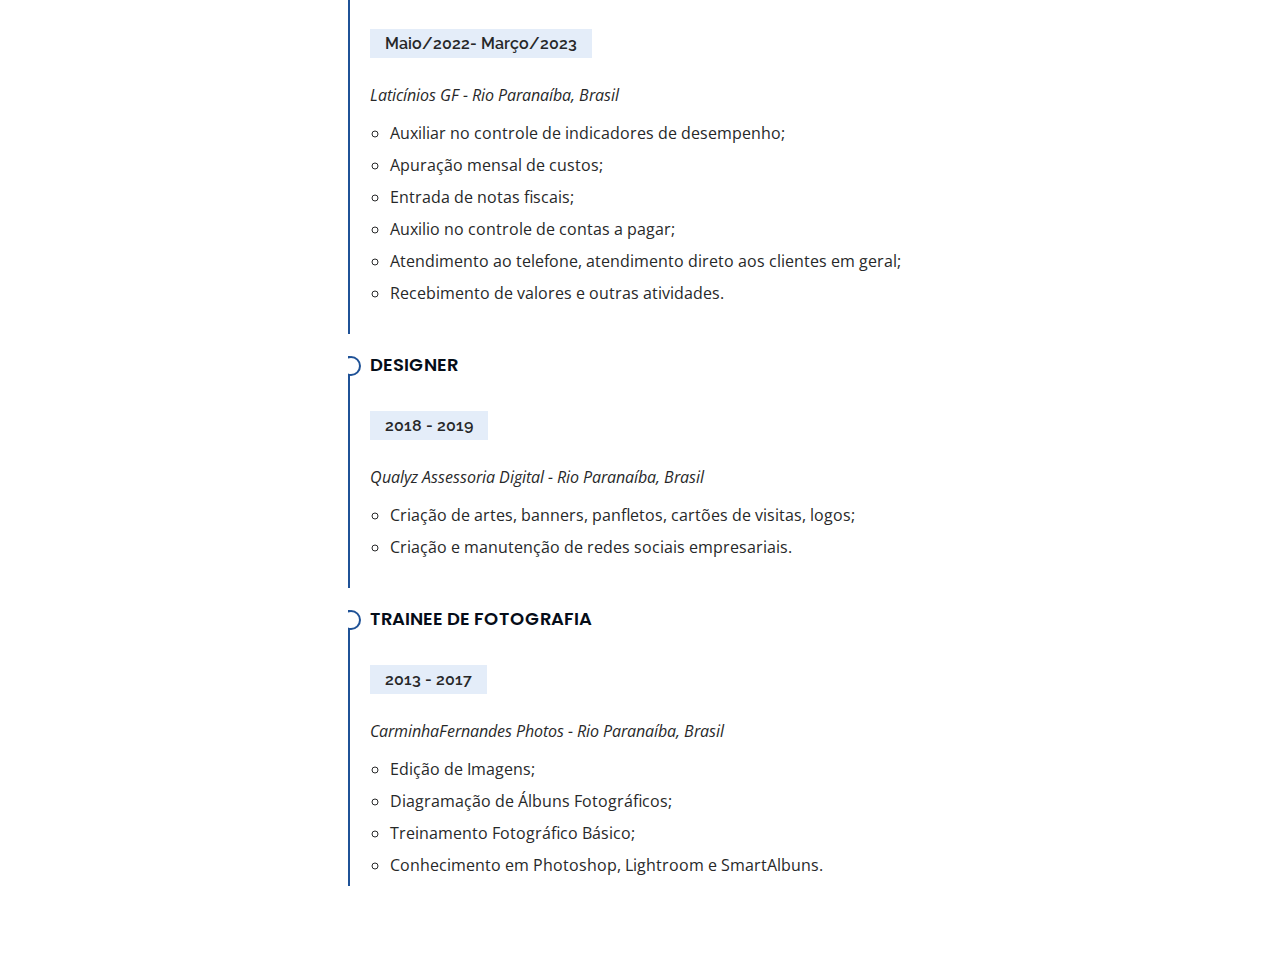
==== commit a39bf33b: "Merge 484ef42fdd13dcb955e2e04ccaf811b41f29af31 into 4874a6a50bea8e7317ae1d2b8cfb196dee98e295" ====
--- a/index.html
+++ b/index.html
@@ -83,7 +83,7 @@
       <p>Olá! Meu nome é
       <h1>Vivian Raniere</h1>
       <p>Eu sou <span class="typed"
-          data-typed-items="Administradora, Esp. em Analytics e BI, Contadora"></span></p>
+          data-typed-items="Administradora, Especialista em Analytics e BI, Contadora"></span></p>
     </div>
   </section><!-- End Hero -->
 
@@ -94,7 +94,7 @@
       <div class="container">
         <div class="section-title">
           <h2>Sobre</h2>
-          <p>Meu nome é Vivian Raniere Mendes Silva, sou da região do Alto Paranaíba em Minas Gerais, curso Ciências Contábeis pela Universidade Federal de Viçosa - Campus Rio Paranaíba e atuo como Auxiliar Administrativa há aproximadamente 1 ano e meio.
+          <p>Meu nome é Vivian Raniere Mendes Silva, sou da região do Alto Paranaíba em Minas Gerais, curso Ciências Contábeis pela Universidade Federal de Viçosa - Campus Rio Paranaíba e atuo como Analista de Dados.
           </p>
         </div>
 
@@ -161,7 +161,7 @@
 
         <div class="section-title">
           <h2>Habilidades e atividades</h2>
-          <p>Abaixo estão descritas ferramentas e linguagens as quais pude obter conhecimento durante minha carreira, além disso, tarefas relevantes que foram desenvolvidas em projetos também foram citadas:</p>
+          <p>Abaixo estão descritas habilidades e ferramentas adquiridas durante minha vida acadêmica e profissional:</p>
         </div>
 
         <div class="row skills-content">
@@ -234,7 +234,7 @@
             <h3 class="resume-title">Resumo</h3>
             <div class="resume-item pb-0">
               <h4>Vivian R M Silva</h4>
-              <p><em>Me chamo Vivian Raniere, sou graduada em Administração pela Universidade Federal de Viçosa, pós-graduada em Analytics e Business Intellience pela PUC Minas e Graduanda em Ciências Contábeis pela Universidade Federal de Viçosa. Hoje trabalho como Assistente administrativa na empresa Supermercado São Francisco, mas estou me aprofundando e migrando para a área de Tecnologia. Tenho grande interesse na área de análise de dados, facilidade com planilhas de Excel e conhecimentos básicos na linguagem Python e R. Possuo um perfil profissional dedicado, focado e de rápida aprendizagem. Busco oportunidades para adentrar no mercado de tecnologia e poder aplicar meus conhecimentos adquiridos no meio acadêmico.</em></p>
+              <p><em>Oi, eu sou Vivian Raniere, Analista de Dados e faço parte do time incrível que transforma dados em obras-primas visuais na SPS Group! 💻 Como membro dedicada do nosso esquadrão de Power BI, colaboro para criar dashboards que contam histórias de forma envolvente. Com uma formação sólida em Administração pela Universidade Federal de Viçosa e uma especialização em Analytics e Business Intelligence pela PUC Minas, mergulho nos desafios analíticos com entusiasmo. 🎓 Ao longo da minha trajetória, atuei como assistente administrativa, enfrentando desafios tributários, e como artista digital na Qualyz Assessoria, trazendo criatividade para a análise de dados. Até nos meus dias de Trainee de Fotografia na CarminhaFernandes Photos, aprendi que até mesmo as fotos têm seu toque analítico! 📊 Que tal trocarmos experiências sobre dados ou compartilharmos histórias divertidas do universo profissional?</em></p>
               <ul>
                 <li>Minas Gerais, Brasil</li>
                 <li>+55 (34) 9 8719-1870</li>
